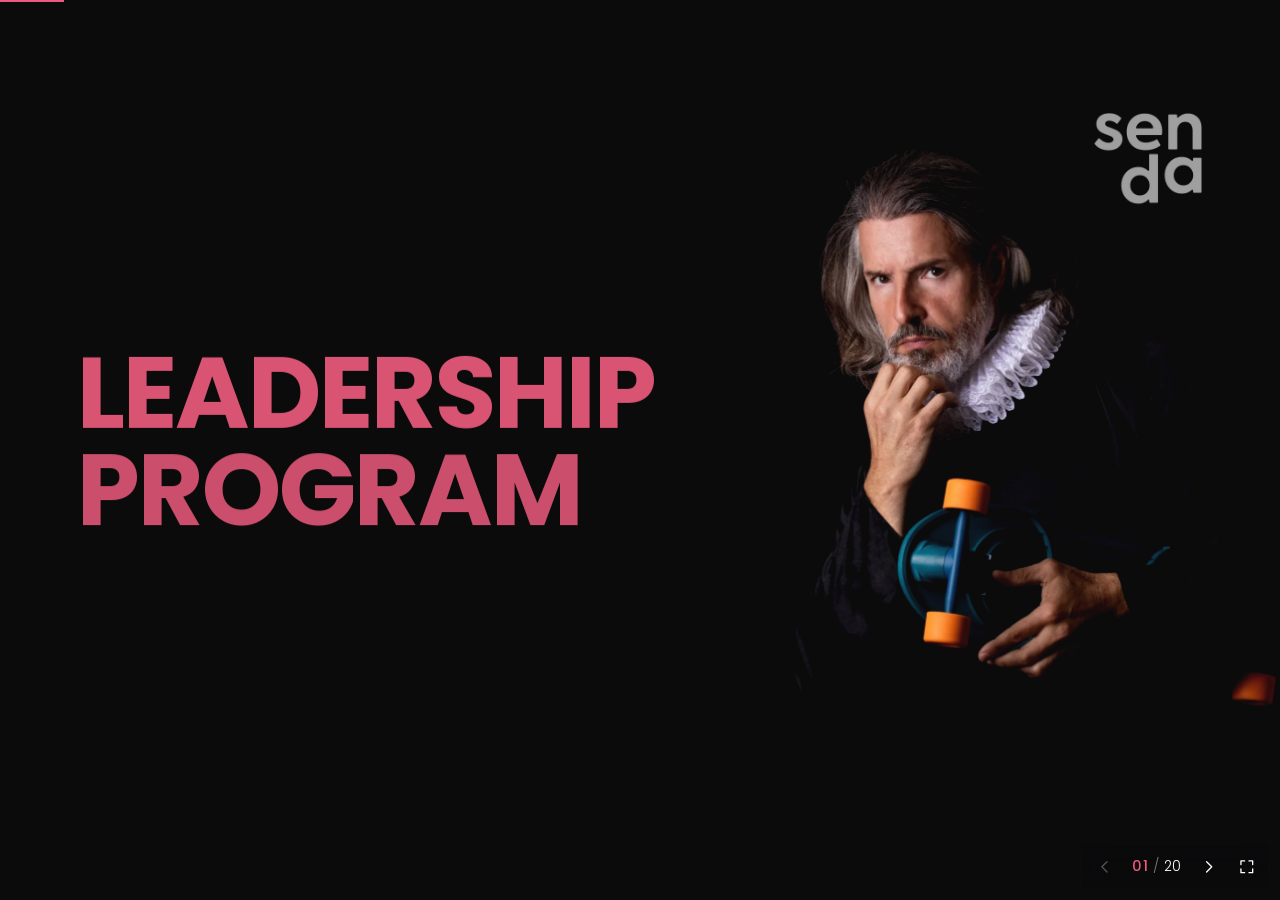
==== index.html @ 27b1bece "Presentación web del Leadership Program de SENDA Presentación estática de 20 diapositivas con dos mo" ====
<!doctype html>
<html lang="es" class="no-js">
<head>
<meta charset="utf-8">
<meta name="viewport" content="width=device-width, initial-scale=1, viewport-fit=cover">
<title>Leadership Program · SENDA</title>
<meta name="description" content="Leadership Program de SENDA: programa de desarrollo directivo experiencial y a medida en cinco fases.">
<meta name="theme-color" content="#0B0B0C">
<meta property="og:title" content="Leadership Program · SENDA">
<meta property="og:description" content="Programa de desarrollo directivo experiencial y a medida en cinco fases.">
<meta property="og:image" content="img/portada.webp">
<link rel="icon" href="img/logo-senda-corto.webp" type="image/webp">
<link rel="preload" href="fonts/poppins-700-latin.woff2" as="font" type="font/woff2" crossorigin>
<link rel="preload" href="fonts/poppins-400-latin.woff2" as="font" type="font/woff2" crossorigin>
<link rel="stylesheet" href="css/fonts.css">
<link rel="stylesheet" href="css/deck.css">
<script>document.documentElement.className = document.documentElement.className.replace('no-js', 'js');</script>
</head>
<body>

<main class="deck" id="deck" aria-roledescription="presentación" aria-label="Leadership Program de SENDA">
<div class="frame" id="frame">

  <!-- ═══ 01 · PORTADA ═══════════════════════════════════════════════ -->
  <section class="slide slide--dark" id="s1" data-slide aria-label="Portada">
    <div class="media media--cover" aria-hidden="false">
      <img class="figure figure--cover abs" style="--r:-2;--y:-3.5;--h:66" src="img/portada.webp" width="1200" height="1800"
           alt="Hombre con gorguera de época y un monopatín en las manos, pensativo, sobre fondo negro"
           data-anim="img" data-depth="0.6" fetchpriority="high">
    </div>
    <img class="logo logo--short abs" style="--r:5;--y:4.2;--w:8.6" src="img/logo-senda-corto.webp" width="240" height="204" alt="SENDA" data-anim="fade" data-at="0.9">
    <h1 class="title title--cover abs" style="--x:6;--y:19.5" data-anim="title">
      <span class="neg">Leadership<br>Program</span>
    </h1>
  </section>

  <!-- ═══ 02 · QUÉ ES SENDA ══════════════════════════════════════════ -->
  <section class="slide slide--light" id="s2" data-slide aria-label="Qué es Senda">
    <div class="media media--left media--framed">
      <div class="block abs" style="--x:0;--y:6.5;--w:33;--b:0" data-anim="block"></div>
      <img class="figure abs" style="--x:2;--b:0;--h:57" src="img/busto.webp" width="1000" height="1500" loading="lazy"
           alt="Mano con las uñas pintadas de granate sosteniendo un busto clásico de color azul turquesa"
           data-anim="img" data-depth="0.5">
    </div>
    <div class="text abs" style="--x:40;--r:7;--y:6.5;--b:5">
      <h2 class="title" data-anim="title"><span class="neg">Qué es Senda</span></h2>
      <div class="rule" data-anim="rule" aria-hidden="true"><span class="rule__tip"></span></div>
      <div class="prose" data-anim="stagger">
        <p>Imagina que las soluciones a tus <b>desafíos organizacionales</b> estuviesen diseñadas específicamente para ti.</p>
        <p>Que combinasen <b>disciplinas y metodologías transformadoras</b> para impulsar <b>aspectos estratégicos, creativos y relacionales</b> de tu organización.</p>
        <p>Soluciones capaces de generar un <b>impacto</b> tangible en tus <b>resultados</b>.</p>
        <p>Esto es lo que hacemos en <b>Senda</b>.</p>
        <p class="prose__kicker">Somos una consultoría especializada en el <b>desarrollo de organizaciones y de sus equipos</b>.</p>
      </div>
    </div>
  </section>

  <!-- ═══ 03 · QUÉ NOS DEFINE ════════════════════════════════════════ -->
  <section class="slide slide--dark" id="s3" data-slide aria-label="Qué nos define">
    <h2 class="title abs" style="--x:6;--y:4.8" data-anim="title"><span class="neg">Qué nos define</span></h2>
    <div class="media media--corner">
      <img class="figure abs" style="--x:0;--b:0;--w:27" src="img/ia-portatil.webp" width="717" height="717" loading="lazy" data-img="ia"
           alt="Joven con vestido rojo de época escribiendo en un ordenador portátil"
           data-anim="img" data-depth="0.4">
    </div>
    <div class="pillars abs" style="--x:36;--r:6;--y:11.5" data-anim="stagger">
      <div class="pillar is-open">
        <h3 class="pillar__head">
          <button class="pillar__btn" type="button" aria-expanded="true" aria-controls="pillar-1" id="pillar-1-btn">
            <span class="pillar__num">01</span>
            <svg class="ico ico--eye" viewBox="0 0 48 48" aria-hidden="true">
              <circle cx="20" cy="20" r="13" pathLength="1"/>
              <path d="M29.5 29.5 42 42" pathLength="1" class="thick"/>
              <path d="M11 20c5.5-7 12.5-7 18 0-5.5 7-12.5 7-18 0Z" pathLength="1" class="eye-lid"/>
              <circle class="eye-pupil fill" cx="20" cy="20" r="2.6"/>
            </svg>
            <span class="pillar__name">Diagnóstico empático</span>
            <span class="pillar__plus" aria-hidden="true"></span>
          </button>
        </h3>
        <div class="pillar__panel" id="pillar-1" role="region" aria-labelledby="pillar-1-btn">
          <p>No nos quedamos en la superficie. Escuchamos y, como <b>expertos en leer entre líneas</b>, conseguimos ofrecer al cliente un <b>diagnóstico con el que se identifica</b>, viendo sus necesidades estructuradas y comunicadas de manera óptima.</p>
        </div>
      </div>

      <div class="pillar">
        <h3 class="pillar__head">
          <button class="pillar__btn" type="button" aria-expanded="false" aria-controls="pillar-2" id="pillar-2-btn">
            <span class="pillar__num">02</span>
            <svg class="ico ico--bulb" viewBox="0 0 48 48" aria-hidden="true">
              <path d="M24 9a11 11 0 0 1 6.8 19.6c-1.5 1.2-2.3 2.9-2.3 4.8V35h-9v-1.6c0-1.9-.8-3.6-2.3-4.8A11 11 0 0 1 24 9Z" pathLength="1"/>
              <path d="M19.5 39h9M21 42.5h6" pathLength="1"/>
              <g class="rays"><path d="M24 2.5v3M9.5 8.5l2.2 2.2M38.5 8.5l-2.2 2.2M4 20h3M44 20h-3" pathLength="1"/></g>
            </svg>
            <span class="pillar__name">Creatividad coherente</span>
            <span class="pillar__plus" aria-hidden="true"></span>
          </button>
        </h3>
        <div class="pillar__panel" id="pillar-2" role="region" aria-labelledby="pillar-2-btn" hidden>
          <p>En Senda usamos la <b>creatividad para diseñar y desarrollar soluciones adaptadas</b> a los retos concretos de cada cliente. Disfrutamos utilizando <b>técnicas transformadoras, con sentido común,</b> para abrir puertas, explorar alternativas y crear posibilidades.</p>
        </div>
      </div>

      <div class="pillar">
        <h3 class="pillar__head">
          <button class="pillar__btn" type="button" aria-expanded="false" aria-controls="pillar-3" id="pillar-3-btn">
            <span class="pillar__num">03</span>
            <svg class="ico ico--gears" viewBox="0 0 48 48" aria-hidden="true">
              <g class="gear gear--a"><circle cx="18" cy="19" r="8" pathLength="1"/><circle cx="18" cy="19" r="2.8" pathLength="1"/><path d="M18 7v3.5M18 27.5V31M6 19h3.5M26.5 19H30M9.5 10.5l2.5 2.5M24 25l2.5 2.5M9.5 27.5 12 25M24 13l2.5-2.5" pathLength="1"/></g>
              <g class="gear gear--b"><circle cx="33" cy="33" r="6" pathLength="1"/><circle cx="33" cy="33" r="2" pathLength="1"/><path d="M33 24v3M33 39v3M24 33h3M39 33h3M26.6 26.6l2.1 2.1M37.3 37.3l2.1 2.1M26.6 39.4l2.1-2.1M37.3 28.7l2.1-2.1" pathLength="1"/></g>
            </svg>
            <span class="pillar__name">Enfoque multidisciplinar</span>
            <span class="pillar__plus" aria-hidden="true"></span>
          </button>
        </h3>
        <div class="pillar__panel" id="pillar-3" role="region" aria-labelledby="pillar-3-btn" hidden>
          <div class="lists">
            <div>
              <h4 class="label">Metodologías</h4>
              <ul class="plain plain--2col">
                <li>LEGO® Serious Play®</li>
                <li>Design Thinking</li>
                <li>ORSC™ (Coaching Sistémico)</li>
                <li>Will·BE Method®</li>
                <li>Coaching x Valores</li>
                <li>Coaching de Equipos</li>
                <li>Bridge®</li>
                <li>Sikkhona®</li>
                <li>Lean Startup</li>
                <li>Agile Coaching</li>
                <li>Liberating Structures</li>
              </ul>
            </div>
            <div>
              <h4 class="label">Disciplinas</h4>
              <ul class="plain">
                <li>Consultoría de Management</li>
                <li>Coaching Organizacional</li>
                <li>Coaching Directivo</li>
                <li>Facilitación</li>
                <li>Capacitación</li>
                <li>Mentoría</li>
              </ul>
            </div>
          </div>
        </div>
      </div>

      <div class="pillar">
        <h3 class="pillar__head">
          <button class="pillar__btn" type="button" aria-expanded="false" aria-controls="pillar-4" id="pillar-4-btn">
            <span class="pillar__num">04</span>
            <svg class="ico ico--ring" viewBox="0 0 48 48" aria-hidden="true">
              <g class="ring">
                <circle cx="24" cy="24" r="15" pathLength="1" class="dash"/>
                <circle class="fill" cx="24" cy="9" r="3.2"/><circle class="fill" cx="37" cy="16.5" r="3.2"/><circle class="fill" cx="37" cy="31.5" r="3.2"/>
                <circle class="fill" cx="24" cy="39" r="3.2"/><circle class="fill" cx="11" cy="31.5" r="3.2"/><circle class="fill" cx="11" cy="16.5" r="3.2"/>
              </g>
              <path class="heart" d="M24 29.5s-6-3.6-6-7.6a3.3 3.3 0 0 1 6-1.9 3.3 3.3 0 0 1 6 1.9c0 4-6 7.6-6 7.6Z" pathLength="1"/>
            </svg>
            <span class="pillar__name">Relación comprometida</span>
            <span class="pillar__plus" aria-hidden="true"></span>
          </button>
        </h3>
        <div class="pillar__panel" id="pillar-4" role="region" aria-labelledby="pillar-4-btn" hidden>
          <p>La nuestra es la <b>ética del cuidado</b>: contribuir al bien del cliente. Por eso construimos <b>relaciones estrechas, honestas y generosas</b>.</p>
        </div>
      </div>
    </div>
  </section>

  <!-- ═══ 04 · CAPÍTULO · LEADERSHIP PROGRAM ═════════════════════════ -->
  <section class="slide slide--pink slide--chapter" id="s4" data-slide data-scene="chapter" aria-label="Capítulo: Leadership Program">
    <h2 class="giant" aria-label="Leadership Program">
      <span class="giant__line" data-dir="-1" aria-hidden="true">Leadership</span>
      <span class="giant__line" data-dir="1" aria-hidden="true">Program</span>
    </h2>
  </section>

  <!-- ═══ 05 · DEFINICIÓN ═════════════════════════════════════════════ -->
  <section class="slide slide--dark" id="s5" data-slide aria-label="Qué es el Leadership Program">
    <svg class="frame-line abs" style="--x:7.5;--y:12.5;--w:85;--h:31" viewBox="0 0 850 310" preserveAspectRatio="none" aria-hidden="true" data-anim="draw">
      <rect x="2.5" y="2.5" width="845" height="305" pathLength="1"/>
    </svg>
    <p class="statement abs" style="--x:13.5;--r:13.5;--y:19" data-anim="lines">Programa que, desde una <b>perspectiva integral</b>, tiene como objetivo <b>capacitar a los directivos</b> en las habilidades necesarias para optimizar su desempeño como mánagers. Es decir, en la gestión de personas y procesos.</p>
  </section>

  <!-- ═══ 06 · NECESIDAD Y SENTIDO ═══════════════════════════════════ -->
  <section class="slide slide--light" id="s6" data-slide aria-label="Necesidad y sentido">
    <div class="media media--left media--framed">
      <div class="block abs" style="--x:0;--y:9.5;--w:32;--b:0" data-anim="block"></div>
      <img class="figure abs" style="--x:-4;--b:0;--h:52" src="img/ia-moto.webp" width="896" height="1200" loading="lazy"
           alt="Caballero con peluca, casaca de brocado y chorreras sentado en una moto de época decorada"
           data-anim="img" data-depth="0.5" data-img="ia">
    </div>
    <div class="text abs" style="--x:38.5;--r:6.5;--y:8;--b:5">
      <h2 class="title" data-anim="title"><span class="neg">Necesidad y sentido</span></h2>
      <div class="rule" data-anim="rule" aria-hidden="true"><span class="rule__tip"></span></div>
      <div class="prose prose--drop" data-anim="stagger">
        <p>Las empresas, a menudo, comparten la necesidad de <b>capacitar a sus directivos</b> para que dispongan de los conocimientos y competencias necesarios para afrontar sus <b>retos</b> en materia de <b><i>management</i></b>.</p>
        <p>El <b>perfil</b> de estos profesionales suele ser el de personas muy comprometidas con la empresa, con una pericia demostrada a nivel técnico y una carrera ascendente dentro de la compañía, pero, a menudo, con poca formación en cuestiones relacionadas con la <b>gestión</b>, ya sea de <b>personas</b> y/o de <b>procesos</b>.</p>
        <p>El sentido de nuestro <b>Leadership Program</b> es dotar de recursos y herramientas a estos profesionales, a la vez que ganan en seguridad y confianza, para así generar un <b>mayor impacto</b> en el negocio desde su área de responsabilidad.</p>
      </div>
    </div>
  </section>

  <!-- ═══ 07 · A QUIÉN VA DIRIGIDO ═══════════════════════════════════ -->
  <section class="slide slide--light" id="s7" data-slide aria-label="A quién va dirigido">
    <div class="text abs" style="--x:11.5;--w:47;--y:9;--b:5">
      <h2 class="title" data-anim="title"><span class="neg">A quién va dirigido</span></h2>
      <div class="rule" data-anim="rule" aria-hidden="true"><span class="rule__tip"></span></div>
      <div class="prose" data-anim="stagger">
        <p class="lead"><b>Directivos y mánagers…</b></p>
        <p>Con un fuerte componente técnico para quienes el desempeño de sus funciones implique:</p>
        <ul class="bullets">
          <li>La interacción con colaboradores, clientes y proveedores.</li>
          <li>La gestión y coordinación de equipos de trabajo.</li>
          <li>Que, por su posición en la empresa, tengan responsabilidades de gestión (sobre personas, recursos y procesos).</li>
          <li>Que formen parte de algún comité o grupo de trabajo.</li>
        </ul>
      </div>
    </div>
    <div class="media media--right media--framed">
      <div class="block abs" style="--r:0;--y:10.5;--w:31;--b:0" data-anim="block" data-from="right"></div>
      <img class="figure abs" style="--r:0;--b:0;--w:37" src="img/ia-pareja.webp" width="820" height="820" loading="lazy"
           alt="Pareja con ropa de época mirando sus teléfonos móviles"
           data-anim="img" data-depth="0.5" data-img="ia">
    </div>
  </section>

  <!-- ═══ 08 · OBJETIVOS Y BENEFICIOS ════════════════════════════════ -->
  <section class="slide slide--dark" id="s8" data-slide aria-label="Objetivos y beneficios">
    <h2 class="title abs" style="--x:6;--y:4.8" data-anim="title"><span class="neg">Objetivos y beneficios</span></h2>
    <ol class="goals abs" style="--x:6;--r:6;--y:13.5;--b:5" data-anim="stagger">
      <li class="goal">
        <div class="goal__top"><span class="goal__num" data-count="1">1</span>
          <svg class="ico" viewBox="0 0 48 48" aria-hidden="true"><path d="M5 43h10v-9h10v-9h10v-9h8" pathLength="1"/><path d="M36 16V4.5" pathLength="1"/><path d="M36 4.5h8.5l-2.6 3.6 2.6 3.6H36" pathLength="1"/></svg></div>
        <p>Incorporar una <b>cultura del liderazgo</b> en todos los niveles de la empresa.</p>
      </li>
      <li class="goal">
        <div class="goal__top"><span class="goal__num" data-count="2">2</span>
          <svg class="ico" viewBox="0 0 48 48" aria-hidden="true"><path d="m27 4.5 5.1 10.4 11.4 1.6-8.3 8.1 2 11.4L27 30.6l-10.2 5.4 2-11.4-8.3-8.1 11.4-1.6Z" pathLength="1"/><path d="M4 44l9-9M10 46.5l6-6M3.5 37.5l5-5" pathLength="1"/></svg></div>
        <p><b>Talento:</b> desarrollar talento interno, afianzar y captar externo.</p>
      </li>
      <li class="goal">
        <div class="goal__top"><span class="goal__num" data-count="3">3</span>
          <svg class="ico" viewBox="0 0 48 48" aria-hidden="true"><path d="M15 7h18v9a9 9 0 0 1-18 0Z" pathLength="1"/><path d="M15 10.5H9.5a5.5 5.5 0 0 0 6 7.2M33 10.5h5.5a5.5 5.5 0 0 1-6 7.2" pathLength="1"/><path d="M24 25v8M18 33h12v5H18ZM14.5 42h19" pathLength="1"/></svg></div>
        <p>Promover la <b>excelencia</b> y <b><i>accountability</i></b> de los profesionales.</p>
      </li>
      <li class="goal">
        <div class="goal__top"><span class="goal__num" data-count="4">4</span>
          <svg class="ico" viewBox="0 0 48 48" aria-hidden="true"><ellipse cx="24" cy="26" rx="17" ry="7.5" pathLength="1"/><circle cx="24" cy="17" r="4" pathLength="1"/><path d="M17 31c1-5 3.5-7.5 7-7.5s6 2.5 7 7.5" pathLength="1"/><circle class="fill" cx="5" cy="17" r="2"/><circle class="fill" cx="43" cy="17" r="2"/><circle class="fill" cx="9" cy="40" r="2"/><circle class="fill" cx="39" cy="40" r="2"/><circle class="fill" cx="24" cy="44" r="2"/></svg></div>
        <p>Desarrollar la capacidad de <b>liderazgo y autogestión</b>.</p>
      </li>
      <li class="goal">
        <div class="goal__top"><span class="goal__num" data-count="5">5</span>
          <svg class="ico" viewBox="0 0 48 48" aria-hidden="true"><circle cx="24" cy="20" r="4" pathLength="1"/><path d="M16 44V33c0-5 3.5-8 8-8s8 3 8 8v11" pathLength="1"/><circle cx="8" cy="8" r="5" pathLength="1"/><path d="M8 5v3l2 1.5" pathLength="1"/><path d="M34 3h11v8H34Z" pathLength="1"/><path d="M4 34h8v10H4Z" pathLength="1"/><path d="M37 38a6 6 0 1 0 6-6" pathLength="1"/><path d="M13 11l6 5M35 11l-5 5" pathLength="1" class="dash"/></svg></div>
        <p>Incorporar <b>recursos</b> y <b>competencias fundamentales</b> para el día a día.</p>
      </li>
      <li class="goal">
        <div class="goal__top"><span class="goal__num" data-count="6">6</span>
          <svg class="ico ico--target" viewBox="0 0 48 48" aria-hidden="true"><circle cx="22" cy="26" r="17" pathLength="1"/><circle cx="22" cy="26" r="10.5" pathLength="1"/><circle class="fill" cx="22" cy="26" r="4"/><g class="arrow"><path d="M22 26 41 7" pathLength="1"/><path d="M41 7h-6.5M41 7v6.5" pathLength="1"/></g></svg></div>
        <p><b>Impactar</b> positivamente en la organización.</p>
      </li>
    </ol>
  </section>

  <!-- ═══ 09 · 100 % EXPERIENCIAL · TAILOR-MADE ══════════════════════ -->
  <section class="slide slide--light" id="s9" data-slide data-scene="kinetic" aria-label="Learning by doing: 100 % experiencial. Tailor-made: diseño personalizado">
    <div class="kinetic" aria-hidden="true">
      <p class="k k-learning abs" style="--x:6;--y:8.8"><span class="k-letters">Learning by doing</span></p>
      <p class="k k-100 abs" style="--x:5.2;--y:11.2"><span class="k-count" data-to="100">100</span>%</p>
      <p class="k k-experiencial abs" style="--x:50;--y:22.7"><span class="k-letters">Experiencial</span></p>
      <svg class="k-stitch abs" style="--x:6;--y:30.8;--w:88;--h:1.4" viewBox="0 0 880 14" preserveAspectRatio="none">
        <path d="M0 7H880" pathLength="1"/>
      </svg>
      <p class="k k-tailor abs" style="--r:5.6;--y:33.2"><span class="k-drop">Tailor-</span><br class="k-br"><span class="k-drop">made</span></p>
      <p class="k k-diseno abs" style="--r:6;--y:47.6"><span class="k-letters">Diseño personalizado</span></p>
    </div>
  </section>

  <!-- ═══ 10 · FASES ══════════════════════════════════════════════════ -->
  <section class="slide slide--dark" id="s10" data-slide data-scene="phases" aria-label="Leadership Program: fases">
    <h2 class="title abs" style="--x:6;--y:6.5" data-anim="title"><span class="neg">Leadership Program: fases</span></h2>
    <div class="timeline abs" style="--x:4;--r:4;--y:17;--h:22">
      <svg class="timeline__line" viewBox="0 0 1000 20" preserveAspectRatio="none" aria-hidden="true">
        <path d="M136.5 10H863.5" pathLength="1"/>
      </svg>
      <ol class="phases">
        <li><button class="phase" type="button" data-goto="11"><span class="phase__name">Autoconocimiento y autoliderazgo</span><span class="phase__num">1.</span><span class="phase__node" aria-hidden="true"></span></button></li>
        <li><button class="phase" type="button" data-goto="12"><span class="phase__name">Habilidades relacionales</span><span class="phase__num">2.</span><span class="phase__node" aria-hidden="true"></span></button></li>
        <li><button class="phase" type="button" data-goto="13"><span class="phase__name">Gestión de equipos</span><span class="phase__num">3.</span><span class="phase__node" aria-hidden="true"></span></button></li>
        <li><button class="phase" type="button" data-goto="14"><span class="phase__name">Toma de decisiones y gestión del cambio</span><span class="phase__num">4.</span><span class="phase__node" aria-hidden="true"></span></button></li>
        <li><button class="phase" type="button" data-goto="15"><span class="phase__name">Organización y efectividad</span><span class="phase__num">5.</span><span class="phase__node" aria-hidden="true"></span></button></li>
      </ol>
    </div>
    <p class="hint abs" style="--x:6;--r:6;--y:43" data-anim="fade" data-at="2.1">Pulsa una fase para ver su contenido</p>
  </section>

  <!-- ═══ 11–15 · FASES EN DETALLE ═══════════════════════════════════ -->
  <section class="slide slide--light slide--phase" id="s11" data-slide data-scene="numeral" aria-label="Fase 1: Autoconocimiento y autoliderazgo">
    <div class="block abs" style="--x:0;--y:17.5;--w:30.5;--b:0" data-anim="block"></div>
    <svg class="numeral abs" style="--x:1;--y:9;--w:34;--h:40" viewBox="0 0 340 400" aria-hidden="true"><text x="0" y="345">1.</text></svg>
    <div class="text abs" style="--x:37.5;--r:6;--y:6;--b:4.5">
      <h2 class="title title--phase" data-anim="title"><span class="neg">Autoconocimiento y autoliderazgo</span></h2>
      <blockquote class="quote" data-anim="up"><p>No hay liderazgo sin autoliderazgo.</p></blockquote>
      <ul class="bullets" data-anim="stagger">
        <li><b>Autoconciencia</b>: herramientas de reflexión y toma de perspectiva de uno mismo y su entorno.</li>
        <li><b>Autoconocimiento</b>: qué me funciona y qué hago bien, qué me bloquea, qué me cuesta, qué me detona.</li>
        <li><b>Autogestión</b>: gestión emocional en el entorno laboral.</li>
        <li>Reestructuración cognitiva: <b>diálogo interno</b>.</li>
        <li>Cuál es mi <b>estilo relacional</b> y saber detectar y gestionar los estilos relacionales de los otros.</li>
        <li>Identificar mis <b>valores</b>, lo que me mueve.</li>
        <li><b><i>Assessments</i></b> Bridge® y Coaching x Valores.</li>
      </ul>
    </div>
    <nav class="phase-nav abs" style="--x:3;--b:3" aria-label="Fases" data-anim="fade" data-at="1.2"></nav>
  </section>

  <section class="slide slide--light slide--phase" id="s12" data-slide data-scene="numeral" aria-label="Fase 2: Habilidades relacionales">
    <div class="block abs" style="--x:0;--y:17.5;--w:30.5;--b:0" data-anim="block"></div>
    <svg class="numeral abs" style="--x:1;--y:9;--w:34;--h:40" viewBox="0 0 340 400" aria-hidden="true"><text x="0" y="345">2.</text></svg>
    <div class="text abs" style="--x:37.5;--r:6;--y:6;--b:4.5">
      <h2 class="title title--phase" data-anim="title"><span class="neg">Habilidades relacionales</span></h2>
      <blockquote class="quote" data-anim="up"><p>Comunicar para conectar.</p></blockquote>
      <ul class="bullets bullets--dense" data-anim="stagger">
        <li>Desarrollar <b>habilidades comunicativas</b> para la gestión de equipos.</li>
        <li>Potenciar la capacidad de <b>coordinación</b> con otros profesionales.</li>
        <li>Mejorar la capacidad de <b>interacción</b> con clientes y proveedores.</li>
        <li>Dominar las <b>habilidades conversacionales</b> esenciales.</li>
        <li>Generar relaciones de <b>cooperación y confianza</b>: mejorar la conexión con los colaboradores en los proyectos en los que participen.</li>
        <li><b>Escucha empática.</b></li>
        <li><b>Asertividad</b>: hacer peticiones y poner límites desde el respeto hacia uno mismo y con respeto hacia los otros.</li>
        <li>Dar y recibir <b><i>feedback</i></b>.</li>
        <li><b>Negociación</b>, persuasión e influencia.</li>
      </ul>
    </div>
    <nav class="phase-nav abs" style="--x:3;--b:3" aria-label="Fases" data-anim="fade" data-at="1.2"></nav>
  </section>

  <section class="slide slide--light slide--phase" id="s13" data-slide data-scene="numeral" aria-label="Fase 3: Gestión de equipos">
    <div class="block abs" style="--x:0;--y:17.5;--w:30.5;--b:0" data-anim="block"></div>
    <svg class="numeral abs" style="--x:1;--y:9;--w:34;--h:40" viewBox="0 0 340 400" aria-hidden="true"><text x="0" y="345">3.</text></svg>
    <div class="text abs" style="--x:37.5;--r:6;--y:6;--b:4.5">
      <h2 class="title title--phase" data-anim="title"><span class="neg">Gestión de equipos</span></h2>
      <blockquote class="quote" data-anim="up"><p>Equipos alineados, empoderados, proactivos y comprometidos.</p></blockquote>
      <ul class="bullets" data-anim="stagger">
        <li>Entender el <b>equipo como sistema</b>.</li>
        <li><b>Cohesión</b> y comunicación dentro del equipo.</li>
        <li><b>Alineamiento</b> y compromiso con los objetivos comunes.</li>
        <li><b>Gestión del conflicto</b>.</li>
        <li>Habilidades para el <b>liderazgo transversal</b> y la gestión de equipos de proyectos.</li>
        <li><b>Empoderamiento</b> del equipo: gestionar, motivar y coordinar equipos de trabajo.</li>
        <li><b>Equipos de Alto Rendimiento</b>: qué son y cómo acompañar a mi equipo en el camino hacia la excelencia.</li>
      </ul>
    </div>
    <nav class="phase-nav abs" style="--x:3;--b:3" aria-label="Fases" data-anim="fade" data-at="1.2"></nav>
  </section>

  <section class="slide slide--light slide--phase" id="s14" data-slide data-scene="numeral" aria-label="Fase 4: Toma de decisiones y gestión del cambio">
    <div class="block abs" style="--x:0;--y:17.5;--w:30.5;--b:0" data-anim="block"></div>
    <svg class="numeral abs" style="--x:1;--y:9;--w:34;--h:40" viewBox="0 0 340 400" aria-hidden="true"><text x="0" y="345">4.</text></svg>
    <div class="text abs" style="--x:37.5;--r:6;--y:6;--b:4.5">
      <h2 class="title title--phase" data-anim="title"><span class="neg">Toma de decisiones y gestión del cambio</span></h2>
      <blockquote class="quote" data-anim="up"><p>Parar, pensar y tomar altura para decidir.</p></blockquote>
      <ul class="bullets" data-anim="stagger">
        <li>Desarrollo del <b>pensamiento crítico</b> para la toma de decisiones.</li>
        <li><b>Estructura y método</b>: toma de decisiones en entornos BANI.</li>
        <li>Evaluación del <b>impacto</b> de las decisiones.</li>
        <li>El rol del equipo en la <b>implementación</b>.</li>
        <li>Cómo promover un cambio de <b><i>mindset</i></b> en el equipo.</li>
        <li>Pasar del <b>problema al reto</b>.</li>
        <li>Liderazgo en procesos de <b>cambio y transformación</b>.</li>
        <li>Gestión de la <b>resistencia al cambio</b>.</li>
      </ul>
    </div>
    <nav class="phase-nav abs" style="--x:3;--b:3" aria-label="Fases" data-anim="fade" data-at="1.2"></nav>
  </section>

  <section class="slide slide--light slide--phase" id="s15" data-slide data-scene="numeral" aria-label="Fase 5: Organización y efectividad">
    <div class="block abs" style="--x:0;--y:17.5;--w:30.5;--b:0" data-anim="block"></div>
    <svg class="numeral abs" style="--x:1;--y:9;--w:34;--h:40" viewBox="0 0 340 400" aria-hidden="true"><text x="0" y="345">5.</text></svg>
    <div class="text abs" style="--x:37.5;--r:6;--y:6;--b:4.5">
      <h2 class="title title--phase" data-anim="title"><span class="neg">Organización y efectividad</span></h2>
      <blockquote class="quote" data-anim="up"><p>Estructura y método para ser eficiente y mejorar resultados.</p></blockquote>
      <ul class="bullets bullets--dense" data-anim="stagger">
        <li><b>Tipo de reunión</b> en función del objetivo.</li>
        <li><b>Los básicos</b>: convocatoria, orden del día y asistentes.</li>
        <li><b>Reuniones efectivas</b>: diseño, planificación y desarrollo.</li>
        <li><b>Reuniones <i>online</i></b> eficientes.</li>
        <li>Elaboración de un <b>acta útil</b>.</li>
        <li>Cómo llegar a <b>objetivos SMART</b>.</li>
        <li>Planes de acción: <b>concreción y <i>accountability</i></b>.</li>
        <li><b>Gestión del tiempo</b>: calendarización, priorización y detección de los <i>ladrones del tiempo</i>.</li>
        <li>Eliminar la <b>procrastinación</b>.</li>
      </ul>
    </div>
    <nav class="phase-nav abs" style="--x:3;--b:3" aria-label="Fases" data-anim="fade" data-at="1.2"></nav>
  </section>

  <!-- ═══ 16 · CAPÍTULO · METODOLOGÍA ════════════════════════════════ -->
  <section class="slide slide--pink slide--chapter" id="s16" data-slide data-scene="chapter" aria-label="Capítulo: Metodología">
    <h2 class="giant giant--one" aria-label="Metodología">
      <span class="giant__line" data-dir="-1" aria-hidden="true">Metodología</span>
    </h2>
  </section>

  <!-- ═══ 17 · METODOLOGÍA ═══════════════════════════════════════════ -->
  <section class="slide slide--light" id="s17" data-slide aria-label="Metodología">
    <div class="media media--left media--framed">
      <div class="block abs" style="--x:0;--y:6.5;--w:39;--b:0" data-anim="block"></div>
      <img class="figure abs" style="--x:-3.5;--b:0;--h:52" src="img/ia-grupo.webp" width="1292" height="1500" loading="lazy"
           alt="Cinco personas con ropa renacentista construyendo con piezas de colores alrededor de una mesa"
           data-anim="img" data-depth="0.5" data-img="ia">
    </div>
    <div class="text abs" style="--x:45.5;--r:6;--y:6.5;--b:5">
      <h2 class="title" data-anim="title"><span class="neg">Metodología</span></h2>
      <div class="rule" data-anim="rule" aria-hidden="true"><span class="rule__tip"></span></div>
      <div class="prose prose--compact prose--cols prose--drop" data-anim="stagger">
        <p>Entendemos que el verdadero <b>impacto transformador</b> de una formación solo se produce por la <b>experiencia</b>. Por eso, el programa está diseñado para que los participantes experimenten e integren <b>herramientas</b> y recursos a través de la práctica, la interacción y el intercambio.</p>
        <p>Utilizamos <b>metodologías innovadoras</b> y combinamos <b>diferentes disciplinas</b> (técnicas de aprendizaje, <i>mentoring</i>, consultoría y <i>coaching</i>).</p>
        <p><b>Método del caso</b>: tomamos como referencia la realidad cotidiana de los participantes. Los asistentes trabajan en <b>supuestos reales</b> conectados con su día a día.</p>
        <p>Utilizamos LEGO® Serious Play®, <i>assessments</i> de Bridge®, Design Thinking, Agile, Coaching x Valores y Coaching Sistémico para dinamizar y aportar valor.</p>
      </div>
    </div>
  </section>

  <!-- ═══ 18 · 100 % INNOVADOR ═══════════════════════════════════════ -->
  <section class="slide slide--light" id="s18" data-slide data-scene="manifest" aria-label="100 % innovador, experiencial, transformador y participativo">
    <div class="media media--left">
      <div class="block abs" style="--x:0;--y:6.5;--w:32;--b:0" data-anim="block"></div>
      <div class="crop abs" style="--x:0;--y:5;--w:32;--b:0" data-anim="img" data-depth="0.45">
        <img class="figure figure--dj" src="img/ia-dj.webp" width="1120" height="1500" loading="lazy"
             alt="Señora mayor con traje de brocado y auriculares mezclando música con dos platos de vinilo" data-img="ia">
      </div>
    </div>
    <div class="manifest abs" style="--x:38.5;--r:6;--y:5;--b:5" aria-hidden="true">
      <p class="manifest__num"><span class="k-count" data-to="100">100</span>%</p>
      <ul class="manifest__words">
        <li>Innovador</li>
        <li>Experiencial</li>
        <li>Transformador</li>
        <li>Participativo</li>
      </ul>
    </div>
  </section>

  <!-- ═══ 19 · EQUIPO ════════════════════════════════════════════════ -->
  <section class="slide slide--light" id="s19" data-slide aria-label="Equipo">
    <h2 class="title abs" style="--x:6;--y:4.8" data-anim="title"><span class="neg">Equipo</span></h2>
    <ul class="team abs" style="--x:6;--r:6;--y:13;--b:6" data-anim="stagger">
      <li class="member" style="--s:1.02;--dy:0">
        <div class="member__photo"><div class="member__block"></div><img src="img/equipo-cristina.webp" width="533" height="680" loading="lazy" alt="Retrato de Cristina Berenguer"></div>
        <h3 class="member__name">Cristina Berenguer</h3>
        <a class="member__link" href="https://www.linkedin.com/in/cristinaberenguer" target="_blank" rel="noopener">linkedin.com/in/<wbr>cristinaberenguer</a>
      </li>
      <li class="member" style="--s:1;--dy:0">
        <div class="member__photo"><div class="member__block"></div><img src="img/equipo-gerard.webp" width="800" height="800" loading="lazy" alt="Retrato de Gerard Gual"></div>
        <h3 class="member__name">Gerard Gual</h3>
        <a class="member__link" href="https://www.linkedin.com/in/gerardgual" target="_blank" rel="noopener">linkedin.com/in/<wbr>gerardgual</a>
      </li>
      <li class="member" style="--s:.98;--dy:0">
        <div class="member__photo"><div class="member__block"></div><img src="img/equipo-irene.webp" width="347" height="453" loading="lazy" alt="Retrato de Irene Lara"></div>
        <h3 class="member__name">Irene Lara</h3>
        <a class="member__link" href="https://www.linkedin.com/in/irenelaracasteras" target="_blank" rel="noopener">linkedin.com/in/<wbr>irenelaracasteras</a>
      </li>
      <li class="member" style="--s:1;--dy:0">
        <div class="member__photo"><div class="member__block"></div><img src="img/equipo-jordi.webp" width="656" height="658" loading="lazy" alt="Retrato de Jordi Escartin"></div>
        <h3 class="member__name">Jordi Escartin</h3>
        <a class="member__link" href="https://www.linkedin.com/in/jordiescartin" target="_blank" rel="noopener">linkedin.com/in/<wbr>jordiescartin</a>
      </li>
    </ul>
  </section>

  <!-- ═══ 20 · CONTACTO ══════════════════════════════════════════════ -->
  <section class="slide slide--dark" id="s20" data-slide aria-label="Contacto">
    <img class="logo logo--full abs" style="--r:6;--y:5.5;--w:26" src="img/logo-senda.webp" width="800" height="215" loading="lazy" alt="SENDA · Desarrollo organizacional y coaching" data-anim="fade">
    <p class="contact-claim abs" style="--x:6;--y:18" data-anim="title" aria-hidden="true"><span class="neg">¿Hablamos<span class="dot">?</span></span></p>
    <address class="contact abs" style="--x:6;--b:6" data-anim="stagger">
      <a class="contact__site" href="https://senda.site" target="_blank" rel="noopener">senda.site</a>
      <a href="mailto:info@senda.site">info@senda.site</a>
      <a href="mailto:cberenguer@senda.site">cberenguer@senda.site</a>
    </address>
  </section>

  <div class="curtain" aria-hidden="true"></div>
</div>
</main>

<!-- Interfaz de navegación -->
<div class="hud" id="hud">
  <div class="hud__progress" aria-hidden="true"><span id="progress"></span></div>
  <div class="hud__bar">
    <button class="hud__btn" type="button" id="prev" aria-label="Diapositiva anterior">
      <svg viewBox="0 0 24 24" aria-hidden="true"><path d="M15 5 8 12l7 7"/></svg>
    </button>
    <p class="hud__count" aria-hidden="true"><span id="count-now">01</span><span class="hud__sep">/</span><span id="count-total">20</span></p>
    <button class="hud__btn" type="button" id="next" aria-label="Diapositiva siguiente">
      <svg viewBox="0 0 24 24" aria-hidden="true"><path d="m9 5 7 7-7 7"/></svg>
    </button>
    <button class="hud__btn hud__btn--fs" type="button" id="fullscreen" aria-label="Pantalla completa" aria-pressed="false">
      <svg class="fs-on" viewBox="0 0 24 24" aria-hidden="true"><path d="M4 9V4h5M20 9V4h-5M4 15v5h5M20 15v5h-5"/></svg>
      <svg class="fs-off" viewBox="0 0 24 24" aria-hidden="true"><path d="M9 4v5H4M15 4v5h5M9 20v-5H4M15 20v-5h5"/></svg>
    </button>
  </div>
</div>
<p class="sr-only" id="live" aria-live="polite"></p>
<div class="grain" aria-hidden="true"></div>

<noscript><style>.hud{display:none}</style></noscript>
<script src="js/vendor/gsap.min.js" defer></script>
<script src="js/deck.js" defer></script>
</body>
</html>
---- css/fonts.css ----
@font-face{font-family:'Poppins';font-style:italic;font-weight:300;font-display:swap;src:url('../fonts/poppins-300i-latin-ext.woff2') format('woff2');unicode-range:U+0100-02BA, U+02BD-02C5, U+02C7-02CC, U+02CE-02D7, U+02DD-02FF, U+0304, U+0308, U+0329, U+1D00-1DBF, U+1E00-1E9F, U+1EF2-1EFF, U+2020, U+20A0-20AB, U+20AD-20C0, U+2113, U+2C60-2C7F, U+A720-A7FF;}
@font-face{font-family:'Poppins';font-style:italic;font-weight:300;font-display:swap;src:url('../fonts/poppins-300i-latin.woff2') format('woff2');unicode-range:U+0000-00FF, U+0131, U+0152-0153, U+02BB-02BC, U+02C6, U+02DA, U+02DC, U+0304, U+0308, U+0329, U+2000-206F, U+20AC, U+2122, U+2191, U+2193, U+2212, U+2215, U+FEFF, U+FFFD;}
@font-face{font-family:'Poppins';font-style:italic;font-weight:700;font-display:swap;src:url('../fonts/poppins-700i-latin-ext.woff2') format('woff2');unicode-range:U+0100-02BA, U+02BD-02C5, U+02C7-02CC, U+02CE-02D7, U+02DD-02FF, U+0304, U+0308, U+0329, U+1D00-1DBF, U+1E00-1E9F, U+1EF2-1EFF, U+2020, U+20A0-20AB, U+20AD-20C0, U+2113, U+2C60-2C7F, U+A720-A7FF;}
@font-face{font-family:'Poppins';font-style:italic;font-weight:700;font-display:swap;src:url('../fonts/poppins-700i-latin.woff2') format('woff2');unicode-range:U+0000-00FF, U+0131, U+0152-0153, U+02BB-02BC, U+02C6, U+02DA, U+02DC, U+0304, U+0308, U+0329, U+2000-206F, U+20AC, U+2122, U+2191, U+2193, U+2212, U+2215, U+FEFF, U+FFFD;}
@font-face{font-family:'Poppins';font-style:normal;font-weight:300;font-display:swap;src:url('../fonts/poppins-300-latin-ext.woff2') format('woff2');unicode-range:U+0100-02BA, U+02BD-02C5, U+02C7-02CC, U+02CE-02D7, U+02DD-02FF, U+0304, U+0308, U+0329, U+1D00-1DBF, U+1E00-1E9F, U+1EF2-1EFF, U+2020, U+20A0-20AB, U+20AD-20C0, U+2113, U+2C60-2C7F, U+A720-A7FF;}
@font-face{font-family:'Poppins';font-style:normal;font-weight:300;font-display:swap;src:url('../fonts/poppins-300-latin.woff2') format('woff2');unicode-range:U+0000-00FF, U+0131, U+0152-0153, U+02BB-02BC, U+02C6, U+02DA, U+02DC, U+0304, U+0308, U+0329, U+2000-206F, U+20AC, U+2122, U+2191, U+2193, U+2212, U+2215, U+FEFF, U+FFFD;}
@font-face{font-family:'Poppins';font-style:normal;font-weight:400;font-display:swap;src:url('../fonts/poppins-400-latin-ext.woff2') format('woff2');unicode-range:U+0100-02BA, U+02BD-02C5, U+02C7-02CC, U+02CE-02D7, U+02DD-02FF, U+0304, U+0308, U+0329, U+1D00-1DBF, U+1E00-1E9F, U+1EF2-1EFF, U+2020, U+20A0-20AB, U+20AD-20C0, U+2113, U+2C60-2C7F, U+A720-A7FF;}
@font-face{font-family:'Poppins';font-style:normal;font-weight:400;font-display:swap;src:url('../fonts/poppins-400-latin.woff2') format('woff2');unicode-range:U+0000-00FF, U+0131, U+0152-0153, U+02BB-02BC, U+02C6, U+02DA, U+02DC, U+0304, U+0308, U+0329, U+2000-206F, U+20AC, U+2122, U+2191, U+2193, U+2212, U+2215, U+FEFF, U+FFFD;}
@font-face{font-family:'Poppins';font-style:normal;font-weight:500;font-display:swap;src:url('../fonts/poppins-500-latin-ext.woff2') format('woff2');unicode-range:U+0100-02BA, U+02BD-02C5, U+02C7-02CC, U+02CE-02D7, U+02DD-02FF, U+0304, U+0308, U+0329, U+1D00-1DBF, U+1E00-1E9F, U+1EF2-1EFF, U+2020, U+20A0-20AB, U+20AD-20C0, U+2113, U+2C60-2C7F, U+A720-A7FF;}
@font-face{font-family:'Poppins';font-style:normal;font-weight:500;font-display:swap;src:url('../fonts/poppins-500-latin.woff2') format('woff2');unicode-range:U+0000-00FF, U+0131, U+0152-0153, U+02BB-02BC, U+02C6, U+02DA, U+02DC, U+0304, U+0308, U+0329, U+2000-206F, U+20AC, U+2122, U+2191, U+2193, U+2212, U+2215, U+FEFF, U+FFFD;}
@font-face{font-family:'Poppins';font-style:normal;font-weight:700;font-display:swap;src:url('../fonts/poppins-700-latin-ext.woff2') format('woff2');unicode-range:U+0100-02BA, U+02BD-02C5, U+02C7-02CC, U+02CE-02D7, U+02DD-02FF, U+0304, U+0308, U+0329, U+1D00-1DBF, U+1E00-1E9F, U+1EF2-1EFF, U+2020, U+20A0-20AB, U+20AD-20C0, U+2113, U+2C60-2C7F, U+A720-A7FF;}
@font-face{font-family:'Poppins';font-style:normal;font-weight:700;font-display:swap;src:url('../fonts/poppins-700-latin.woff2') format('woff2');unicode-range:U+0000-00FF, U+0131, U+0152-0153, U+02BB-02BC, U+02C6, U+02DA, U+02DC, U+0304, U+0308, U+0329, U+2000-206F, U+20AC, U+2122, U+2191, U+2193, U+2212, U+2215, U+FEFF, U+FFFD;}
---- css/deck.css ----
/* ============================================================================
   SENDA · Leadership Program · presentación web
   Sistema de diseño: ver DESIGN-SYSTEM.md

   Dos modos, decididos por el mismo media query en CSS y en JS:
     · ESCENARIO (≥768 px y formato apaisado): diapositivas 16:9 dentro de un
       marco que se ajusta al contenedor. Todas las medidas en cqw (1 cqw =
       1 % del ancho del marco), así escala igual en un iframe, en pantalla
       completa o en una ventana.
     · DOCUMENTO (móvil, tablet vertical o sin JS): las diapositivas se apilan
       en vertical y se reorganizan; no se encogen.
   ============================================================================ */

:root{
  --pink:#E95A7C;
  --pink-deep:#D94469;
  --ink:#0B0B0C;
  --black:#000;
  --snow:#FFFAFA;
  --white:#FFF;
  --hair-light:rgba(255,255,255,.14);
  --hair-dark:rgba(11,11,12,.12);

  --ease:cubic-bezier(.19,1,.22,1);
  --ease-io:cubic-bezier(.76,0,.24,1);
  --ease-title:cubic-bezier(.22,1,.36,1);
  --t1:.32s; --t2:.65s; --t3:1.05s;

  /* Tokens del modo documento (móvil) */
  --pad-x:6vw;
  --pad-top:5.5rem;
  --pad-bottom:4.5rem;
  --fs-title:clamp(2rem, 9.2vw, 3rem);
  --fs-cover:clamp(3rem, 15vw, 5.2rem);
  --fs-body:1.0625rem;
  --fs-small:.9375rem;
  --fs-lead:1.25rem;
  --fs-label:.75rem;
  --fs-statement:1.375rem;
  --fs-quote:1.3rem;
  --fs-num:3.5rem;
  --fs-giant:clamp(4rem, 22vw, 9rem);
  --fs-k:clamp(1rem, 4.6vw, 1.5rem);
  --fs-k-big:clamp(5.5rem, 30vw, 10rem);
  --fs-manifest:clamp(1.25rem, 6vw, 1.8rem);
  --gap:1.1rem;
}

*,*::before,*::after{ box-sizing:border-box; }
html{ -webkit-text-size-adjust:100%; }
body{
  margin:0;
  background:var(--ink);
  color:var(--white);
  font-family:"Poppins", "Segoe UI", system-ui, -apple-system, sans-serif;
  font-size:var(--fs-body);
  line-height:1.58;
  -webkit-font-smoothing:antialiased;
  -moz-osx-font-smoothing:grayscale;
  text-rendering:optimizeLegibility;
  font-kerning:normal;
}
img{ display:block; max-width:100%; height:auto; }
h1,h2,h3,h4,p,ul,ol,blockquote,address{ margin:0; }
ul,ol{ padding:0; list-style:none; }
address{ font-style:normal; }
b,strong{ font-weight:700; }
button{ font:inherit; color:inherit; background:none; border:0; padding:0; cursor:pointer; }
a{ color:inherit; }
:focus-visible{ outline:2px solid var(--pink); outline-offset:4px; }
::selection{ background:var(--pink); color:#fff; }
.sr-only{ position:absolute; width:1px; height:1px; margin:-1px; overflow:hidden; clip:rect(0 0 0 0); white-space:nowrap; border:0; }

/* ── Temas ─────────────────────────────────────────────────────────────── */
.slide--dark { --bg:var(--ink);  --fg:var(--white); --accent:var(--pink); --title:var(--pink); --muted:rgba(255,255,255,.62); }
.slide--light{ --bg:var(--snow); --fg:var(--ink);   --accent:var(--pink); --title:var(--pink); --muted:rgba(11,11,12,.6); }
.slide--pink { --bg:var(--pink); --fg:var(--ink);   --accent:var(--ink);  --title:var(--ink);  --muted:rgba(11,11,12,.66); }

.slide{
  position:relative;
  overflow:hidden;
  background:var(--bg);
  color:var(--fg);
  padding:var(--pad-top) var(--pad-x) var(--pad-bottom);
  display:flex;
  flex-direction:column;
  gap:calc(var(--gap) * 1.6);
  isolation:isolate;
}

/* ── Tipografía ────────────────────────────────────────────────────────── */
.title{
  font-size:var(--fs-title);
  font-weight:700;
  line-height:1.05;
  letter-spacing:-.012em;
  text-transform:uppercase;
  color:var(--title);
  text-wrap:balance;
}
.title--cover{ font-size:var(--fs-cover); line-height:.9; letter-spacing:-.02em; }
.prose{ display:flex; flex-direction:column; gap:1em; }
.prose p{ text-wrap:pretty; }
.lead{ font-size:var(--fs-lead); line-height:1.35; }
.label{
  font-size:var(--fs-label);
  font-weight:500;
  letter-spacing:.16em;
  text-transform:uppercase;
  color:var(--accent);
  margin-bottom:.8em;
}
.bullets{ display:flex; flex-direction:column; gap:.45em; }
.bullets li{ position:relative; padding-left:1.15em; text-wrap:pretty; }
.bullets li::before{
  content:"";
  position:absolute;
  left:0; top:.68em;
  width:.42em; height:.42em;
  border-radius:50%;
  background:var(--pink);
}
.hint{
  font-size:var(--fs-label);
  font-weight:500;
  letter-spacing:.16em;
  text-transform:uppercase;
  color:var(--muted);
}

/* ── Negativo al pasar el cursor (como en senda.site) ──────────────────── */
@media (hover:hover) and (pointer:fine){
  .neg{
    -webkit-box-decoration-break:clone;
    box-decoration-break:clone;
    transition:background-color .45s var(--ease), box-shadow .45s var(--ease), color .45s var(--ease);
  }
  .neg:hover{
    background:var(--pink);
    box-shadow:.14em 0 0 var(--pink), -.14em 0 0 var(--pink);
    color:var(--ink);
  }
  .slide--pink .neg:hover{
    background:var(--ink);
    box-shadow:.14em 0 0 var(--ink), -.14em 0 0 var(--ink);
    color:var(--pink);
  }
  .neg:hover .dot{ color:var(--ink); }
}

/* Máscaras de palabra para el revelado de títulos */
.w{
  display:inline-block;
  overflow:hidden;
  vertical-align:top;
  padding:.14em .06em .1em;
  margin:-.14em -.06em -.1em;
}
.w > span{ display:inline-block; will-change:transform; }

/* ── Recursos editoriales de las diapositivas de texto ─────────────────── */

/* Filete bajo el título, con un tramo rosa a la izquierda */
.rule{
  position:relative;
  height:1px;
  background:var(--hair-dark);
  margin:.9rem 0 .2rem;
  transform-origin:left center;
}
.slide--dark .rule{ background:var(--hair-light); }
.rule__tip{
  position:absolute;
  left:0; top:-1px;
  width:18%; height:3px;
  background:var(--pink);
  transform-origin:left center;
}

/* Letra capital: el primer párrafo abre con una inicial grande en rosa */
.prose--drop > p:first-of-type::first-letter{
  float:left;
  font-size:3.05em;
  line-height:.78;
  font-weight:700;
  color:var(--pink);
  padding:.04em .1em 0 0;
}

/* Frase que cierra el bloque: se lee antes que el resto */
.prose__kicker{
  font-size:1.2em;
  font-weight:500;
  line-height:1.35;
  padding-top:.55em;
  border-top:1px solid var(--hair-dark);
}
.slide--dark .prose__kicker{ border-top-color:var(--hair-light); }

/* ── Medios: bloques negros y figuras recortadas ───────────────────────── */
.media{
  position:relative;
  margin:0 calc(var(--pad-x) * -1);
  height:min(112vw, 34rem);
}
.block{
  position:absolute;
  left:0; right:24%; top:14%; bottom:0;
  background:var(--black);
  transform-origin:left center;
}
.media--right .block{ left:24%; right:0; transform-origin:right center; }
.figure{
  position:absolute;
  bottom:0; left:3%;
  height:100%;
  width:auto;
  max-width:94%;
  object-fit:contain;
  object-position:left bottom;
}
.media--right .figure{ left:auto; right:3%; object-position:right bottom; }

/* Tratamiento común de las imágenes generadas con IA: negros llevados al
   negro de marca, saturación contenida y un punto de contraste. Al ser CSS,
   una imagen sustituida recibe el mismo tratamiento sin tocar nada más. */
[data-img="ia"]{
  filter:saturate(.8) contrast(1.06) brightness(.97);
}

/* ── 01 · Portada ──────────────────────────────────────────────────────── */
#s1{ justify-content:flex-end; min-height:100svh; padding-top:0; }
#s1 .media--cover{ position:absolute; inset:0; margin:0; height:auto; }
#s1 .title--cover, #s1 .logo--short{ z-index:1; }
#s1 .figure--cover{
  left:auto; right:-18%;
  height:100%;
  max-width:none;
  mix-blend-mode:lighten;           /* el negro puro del JPG pasa a #0B0B0C */
  opacity:.72;
  object-position:right bottom;
}
#s1 .logo--short{ position:absolute; top:1.4rem; right:var(--pad-x); width:4.4rem; }
#s1 .title--cover{ color:var(--pink); position:relative; }

/* ── 03 · Pilares ──────────────────────────────────────────────────────── */
.pillars{ display:flex; flex-direction:column; border-top:1px solid var(--hair-light); }
.pillar{ border-bottom:1px solid var(--hair-light); }
.pillar__head{ font:inherit; }
.pillar__btn{
  width:100%;
  display:grid;
  grid-template-columns:auto auto 1fr auto;
  align-items:center;
  gap:.9rem;
  padding:1rem 0;
  text-align:left;
}
.pillar__num{ font-weight:300; font-size:2rem; line-height:1; font-variant-numeric:tabular-nums; }
.pillar__name{
  font-weight:700;
  font-size:1rem;
  letter-spacing:.05em;
  text-transform:uppercase;
  line-height:1.2;
  transition:transform var(--t2) var(--ease), color var(--t1) ease;
}
.pillar__plus{ position:relative; width:1rem; height:1rem; transition:transform var(--t2) var(--ease); }
.pillar__plus::before,.pillar__plus::after{
  content:""; position:absolute; left:50%; top:50%;
  width:100%; height:1.5px; background:currentColor;
  transform:translate(-50%,-50%);
}
.pillar__plus::after{ transform:translate(-50%,-50%) rotate(90deg); }
.pillar.is-open .pillar__plus{ transform:rotate(45deg); }
.pillar.is-open .pillar__name{ color:var(--pink); }
@media (hover:hover) and (pointer:fine){
  .pillar__btn:hover .pillar__name{ transform:translateX(.5rem); }
}
.pillar__panel{ overflow:hidden; }
.pillar__panel > *{ padding:0 0 1.2rem; }
.pillar__panel p{ max-width:62ch; color:rgba(255,255,255,.88); }
.lists{ display:grid; grid-template-columns:1fr; gap:1.2rem; }
.plain{ display:grid; gap:.15em; font-size:var(--fs-small); color:rgba(255,255,255,.88); }

/* Iconos SVG */
.ico{
  width:2.6rem; height:2.6rem;
  fill:none;
  stroke:var(--pink);
  stroke-width:1.8;
  stroke-linecap:round;
  stroke-linejoin:round;
  overflow:visible;
}
.ico .thick{ stroke-width:3.2; }
.ico .fill{ fill:var(--pink); stroke:none; }
.ico .dash{ stroke-dasharray:.04 .03; }
.ico--gears .gear{ transform-box:fill-box; transform-origin:center; }

/* ── 04 / 16 · Capítulos ──────────────────────────────────────────────── */
.slide--chapter{ justify-content:center; min-height:70svh; }
.giant{ display:flex; flex-direction:column; }
.giant__line{
  display:block;
  font-size:var(--fs-giant);
  font-weight:700;
  line-height:.84;
  letter-spacing:-.045em;
  text-transform:uppercase;
  white-space:nowrap;
  color:var(--ink);
  margin-left:-.06em;
  will-change:transform;
}

/* ── 05 · Definición ──────────────────────────────────────────────────── */
#s5{ justify-content:center; }
#s5 .frame-line{ display:none; }
.statement{
  font-size:var(--fs-statement);
  line-height:1.5;
  border:4px solid var(--pink);
  padding:1.6rem 1.4rem;
  text-wrap:pretty;
}

/* ── 08 · Objetivos ───────────────────────────────────────────────────── */
.goals{ display:grid; grid-template-columns:1fr; gap:1.8rem; counter-reset:none; }
.goal__top{ display:flex; align-items:center; gap:.9rem; margin-bottom:.5rem; }
.goal__num{ font-weight:300; font-size:var(--fs-num); line-height:.9; font-variant-numeric:tabular-nums; }
.goal .ico{ width:3rem; height:3rem; }

/* ── 09 · Tipografía cinética ─────────────────────────────────────────── */
#s9{ min-height:88svh; justify-content:center; }
.kinetic{ position:relative; display:flex; flex-direction:column; gap:.4rem; }
.k{ font-weight:700; text-transform:uppercase; line-height:1; }
.k-learning,.k-experiencial,.k-diseno{ font-size:var(--fs-k); letter-spacing:.14em; }
.k-100{ font-size:var(--fs-k-big); color:var(--pink); letter-spacing:-.04em; line-height:.85; font-variant-numeric:tabular-nums; }
.k-tailor{ font-size:calc(var(--fs-k-big) * .72); color:var(--pink); letter-spacing:-.03em; line-height:.88; margin-top:1rem; }
.k-experiencial{ align-self:flex-end; margin-top:-.4rem; position:relative; }
.k-diseno{ margin-top:-.2em; position:relative; }
.k-stitch{ width:100%; height:.9rem; display:block; margin:.6rem 0; overflow:visible; }
.k-stitch path{ stroke:var(--pink); stroke-width:3; stroke-dasharray:14 10; fill:none; }
.k-letters, .k-drop{ display:inline-block; }
.ch{ display:inline-block; white-space:pre; will-change:transform; }

/* ── 10 · Fases ───────────────────────────────────────────────────────── */
.timeline{ position:relative; }
.timeline__line{ display:none; }
.phases{ display:flex; flex-direction:column; border-left:2px solid var(--pink); margin-left:.9rem; }
.phases li{ position:relative; }
.phase{
  display:grid;
  grid-template-columns:auto 1fr;
  grid-template-areas:"num name";
  align-items:baseline;
  gap:.2rem .8rem;
  width:100%;
  text-align:left;
  padding:.85rem 0 .85rem 1.6rem;
}
.phase__num{ grid-area:num; color:var(--pink); font-weight:700; font-size:1.4rem; }
.phase__name{ grid-area:name; font-weight:700; font-size:1.05rem; line-height:1.25; transition:color var(--t1) ease; }
.phase__node{
  position:absolute; left:-1.05rem; top:50%;
  width:2rem; height:2rem;
  margin-top:-1rem;
  border-radius:50%;
  background:var(--pink);
  box-shadow:inset 0 0 0 .56rem var(--pink);
  transition:transform var(--t2) var(--ease);
}
.phase__node::after{
  content:""; position:absolute; inset:.62rem;
  border-radius:50%; background:var(--ink);
}
.phase:hover .phase__name, .phase:focus-visible .phase__name{ color:var(--pink); }
.phase:hover .phase__node{ transform:scale(1.18); }

/* ── 11–15 · Fases en detalle ─────────────────────────────────────────── */
.slide--phase .block{ display:none; }
.numeral{
  display:block;
  width:9rem; height:auto;
  overflow:visible;
  margin-bottom:-1rem;
}
.numeral text{
  font-family:"Poppins", sans-serif;
  font-weight:700;
  font-size:430px;
  letter-spacing:-.04em;
  fill:var(--pink);
  stroke:var(--pink);
  stroke-width:3;
  paint-order:stroke;
}
.title--phase{ font-size:clamp(1.7rem, 7.4vw, 2.4rem); }
.quote{
  position:relative;
  font-weight:700;
  font-size:var(--fs-quote);
  line-height:1.3;
  padding-top:2.4rem;
}
.quote::before{
  content:"\201C";
  position:absolute;
  left:-.05em; top:.15rem;
  font-size:4.2rem;
  line-height:1;
  color:var(--pink);
}
.phase-nav{ display:flex; align-items:center; gap:.4rem; flex-wrap:wrap; }
.phase-nav button{
  min-width:2.4rem; height:2.4rem;
  padding:0 .5rem;
  font-weight:700;
  font-size:.875rem;
  letter-spacing:.06em;
  border:1px solid var(--hair-dark);
  transition:background-color var(--t1) ease, color var(--t1) ease, border-color var(--t1) ease;
}
.phase-nav button[aria-current="step"]{ background:var(--pink); border-color:var(--pink); color:var(--ink); }
.phase-nav .phase-nav__back{ text-transform:uppercase; letter-spacing:.16em; font-size:.7rem; font-weight:500; padding:0 .9rem; }
@media (hover:hover){
  .phase-nav button:not([aria-current]):hover{ border-color:var(--pink); color:var(--pink); }
}

/* ── 18 · 100 % ───────────────────────────────────────────────────────── */
#s18 .crop{ position:absolute; left:3%; right:30%; top:0; bottom:0; overflow:hidden; }
#s18 .figure--dj{ position:absolute; left:0; top:0; width:100%; height:auto; max-width:none; }
.manifest__num{ font-weight:700; font-size:var(--fs-k-big); line-height:.85; letter-spacing:-.04em; color:var(--pink); font-variant-numeric:tabular-nums; }
.manifest__words{ display:flex; flex-direction:column; gap:.35em; margin-top:1rem; }
.manifest__words li{ font-weight:700; font-size:var(--fs-manifest); letter-spacing:.14em; text-transform:uppercase; }

/* ── 19 · Equipo ──────────────────────────────────────────────────────── */
.team{ display:grid; grid-template-columns:1fr 1fr; gap:2rem 1rem; }
.member{ display:flex; flex-direction:column; align-items:center; text-align:center; }
.member__photo{ position:relative; width:100%; aspect-ratio:4 / 5; margin-bottom:.9rem; }
.member__block{ position:absolute; left:10%; right:10%; top:22%; bottom:0; background:var(--black); }
.member__photo img{
  position:absolute; left:0; right:0; bottom:0;
  width:100%; height:100%;
  object-fit:contain; object-position:center bottom;
  transform:translateY(calc(var(--dy,0) * 1%)) scale(var(--s,1));
  transform-origin:center bottom;
  filter:grayscale(1) contrast(1.04);
  transition:filter var(--t2) ease;
}
@media (hover:hover){ .member:hover .member__photo img{ filter:none; } }
.member__name{ font-weight:700; font-size:1.05rem; line-height:1.2; }
.member__link{
  font-size:.75rem;
  text-decoration:underline;
  text-underline-offset:.24em;
  text-decoration-thickness:1px;
  text-decoration-color:rgba(233,90,124,.45);
  overflow-wrap:break-word;
  transition:text-decoration-color var(--t1) ease, color var(--t1) ease;
}
.member__link:hover{ text-decoration-color:var(--pink); color:var(--pink); }

/* ── 20 · Contacto ────────────────────────────────────────────────────── */
#s20{ min-height:90svh; justify-content:space-between; }
#s20 .logo--full{ width:15rem; align-self:flex-end; }
.contact-claim{ font-weight:700; font-size:clamp(2.6rem, 13vw, 5.2rem); line-height:.9; letter-spacing:-.02em; text-transform:uppercase; color:var(--white); }
.contact-claim .dot{ color:var(--pink); }
.contact{ display:flex; flex-direction:column; gap:.35em; font-size:1.25rem; }
.contact a{
  text-decoration:underline;
  text-underline-offset:.22em;
  text-decoration-thickness:1px;
  text-decoration-color:rgba(233,90,124,.45);
  transition:color var(--t1) ease, text-decoration-color var(--t1) ease;
  width:fit-content;
}
.contact a:hover{ color:var(--pink); text-decoration-color:var(--pink); }
.contact__site{ font-weight:700; margin-bottom:.6em; }

/* ── Interfaz: progreso, contador, botones ────────────────────────────── */
.hud{ position:fixed; z-index:50; left:0; right:0; top:0; pointer-events:none; }
.hud__progress{ position:absolute; left:0; right:0; top:0; height:2px; }
.hud__progress span{ display:block; height:100%; background:var(--pink); transform-origin:left center; transform:scaleX(0); }
.hud__bar{
  position:fixed;
  right:max(.75rem, env(safe-area-inset-right));
  bottom:max(.75rem, env(safe-area-inset-bottom));
  display:flex; align-items:center; gap:.15rem;
  padding:.25rem;
  background:rgba(11,11,12,.72);
  -webkit-backdrop-filter:saturate(140%) blur(14px);
  backdrop-filter:saturate(140%) blur(14px);
  color:#fff;
  pointer-events:auto;
  transition:opacity .5s ease, transform .6s var(--ease);
}
.hud__count{ font-weight:300; font-size:.9rem; letter-spacing:.04em; padding:0 .45rem; font-variant-numeric:tabular-nums; }
#count-now{ color:var(--pink); font-weight:500; }
.hud__sep{ margin:0 .3em; opacity:.45; }
.hud__btn{ width:2.2rem; height:2.2rem; display:grid; place-items:center; transition:color var(--t1) ease; }
.hud__btn svg{ width:1.1rem; height:1.1rem; fill:none; stroke:currentColor; stroke-width:1.8; stroke-linecap:round; stroke-linejoin:round; }
.hud__btn:hover{ color:var(--pink); }
.hud__btn:disabled{ opacity:.3; cursor:default; }
.hud__btn .fs-off{ display:none; }
.is-fullscreen .hud__btn .fs-on{ display:none; }
.is-fullscreen .hud__btn .fs-off{ display:block; }
.no-fullscreen .hud__btn--fs{ display:none; }
html.is-flow #prev, html.is-flow #next{ display:none; }

.grain{
  position:fixed; inset:0; z-index:40; pointer-events:none;
  opacity:.04;
  background-size:180px 180px;
  background-image:url("[data-uri])");
}
.curtain{ display:none; }

/* ═══════════════════════════════════════════════════════════════════════
   MODO ESCENARIO
   ═══════════════════════════════════════════════════════════════════════ */
@media (min-width:768px) and (min-aspect-ratio:6/5){

  html.js, html.js body{ height:100%; overflow:hidden; }
  html.js body{ background:var(--stage-bg, var(--ink)); transition:background-color .7s var(--ease); }

  html.js .deck{
    position:fixed; inset:0;
    display:grid; place-items:center;
  }
  html.js .frame{
    position:relative;
    width:min(100vw, calc(100dvh * 16 / 9));
    height:min(56.25vw, 100dvh);
    container-type:size;
    overflow:hidden;
  }

  html.js .slide{
    position:absolute; inset:0;
    display:block;
    padding:0;
    gap:0;
    visibility:hidden;
    font-size:1.5cqw;
  }
  html.js .slide.is-active, html.js .slide.is-leaving{ visibility:visible; }
  html.js .slide.is-leaving{ z-index:1; }
  html.js .slide.is-active{ z-index:2; }

  /* Sistema de colocación: --x/--r/--y/--b/--w/--h en cqw */
  html.js .abs{
    position:absolute;
    left:calc(var(--x) * 1cqw);
    right:calc(var(--r) * 1cqw);
    top:calc(var(--y) * 1cqw);
    bottom:calc(var(--b) * 1cqw);
    width:calc(var(--w) * 1cqw);
    height:calc(var(--h) * 1cqw);
    margin:0;
  }
  html.js .text{ display:flex; flex-direction:column; justify-content:center; gap:1.6cqw; }

  html.js .media{ position:absolute; inset:0; margin:0; height:auto; pointer-events:none; }
  /* La figura toma --w o --h de .abs; la otra dimensión, proporcional */
  html.js .figure{ max-width:none; object-position:center bottom; }
  html.js .figure[style*="--w"]{ height:auto; }
  html.js .figure[style*="--h"]{ width:auto; }

  /* Tipografía en cqw */
  html.js .title{ font-size:4.3cqw; line-height:1.02; }
  html.js .title--cover{ font-size:7.9cqw; line-height:.9; }
  html.js .title--phase{ font-size:3.25cqw; }
  html.js .prose{ gap:1.15cqw; font-size:1.42cqw; line-height:1.55; }
  html.js .prose--compact{ font-size:1.32cqw; gap:1cqw; }
  html.js .lead{ font-size:1.95cqw; }
  html.js .bullets{ font-size:1.36cqw; gap:.45cqw; line-height:1.5; }
  html.js .bullets--dense{ font-size:1.26cqw; gap:.3cqw; }
  html.js .label{ font-size:.95cqw; }
  html.js .hint{ font-size:.9cqw; }

  /* Recursos editoriales */
  html.js .rule{ margin:.4cqw 0 .6cqw; }
  html.js .rule__tip{ height:.28cqw; top:-.14cqw; }
  html.js .prose__kicker{ padding-top:.9cqw; }
  /* Marco rosa desplazado tras el bloque negro: da profundidad al montaje */
  html.js .media--framed .block::before{
    content:"";
    position:absolute;
    left:2.4cqw; right:-2.4cqw; top:-2.4cqw; bottom:2.4cqw;
    border:1px solid var(--pink);
    z-index:-1;
  }
  /* Con la imagen a la derecha, el marco se desplaza al lado contrario */
  html.js .media--right.media--framed .block::before{ left:-2.4cqw; right:2.4cqw; }
  /* Texto a dos columnas con filete: aire en las diapositivas más densas */
  html.js .prose--cols{ display:block; column-count:2; column-gap:3.4cqw; column-rule:1px solid var(--hair-dark); }
  html.js .prose--cols > p{ margin:0 0 1cqw; break-inside:avoid; }

  /* 01 · Portada */
  /* Sin z-index: un contexto de apilamiento propio impediría que la foto se
     fundiese (lighten) con el fondo de la diapositiva. */
  html.js #s1 .media--cover{ position:absolute; inset:0; }
  html.js #s1 .title--cover, html.js #s1 .logo--short{ z-index:1; }
  html.js #s1 .figure--cover{ right:calc(var(--r) * 1cqw); left:auto; top:calc(var(--y) * 1cqw); bottom:auto; height:calc(var(--h) * 1cqw); width:auto; opacity:1; }
  html.js #s1 .logo--short{ width:8.6cqw; }
  html.js #s1 .title--cover{ top:19.5cqw; }

  /* 03 · Pilares */
  html.js .pillars{ gap:0; }
  html.js .pillar__btn{ gap:1.4cqw; padding:1.05cqw 0; }
  html.js .pillar__num{ font-size:3cqw; width:4.2cqw; }
  html.js .pillar__name{ font-size:1.5cqw; letter-spacing:.05em; }
  html.js .pillar__plus{ width:1.3cqw; height:1.3cqw; }
  html.js .pillar__panel > *{ padding:0 0 1.5cqw 5.6cqw; }
  html.js .pillar__panel p{ font-size:1.36cqw; line-height:1.55; }
  html.js .lists{ grid-template-columns:2fr 1fr; gap:2.5cqw; }
  html.js .plain{ font-size:1.2cqw; line-height:1.5; gap:0; }
  html.js .plain--2col{ grid-template-columns:1fr 1fr; column-gap:2cqw; }
  html.js .ico{ width:4cqw; height:4cqw; }

  /* 04 / 16 · Capítulos */
  /* El tamaño lo calcula el JS (fitGiants): cada línea ocupa justo el ancho
     útil del marco, así nunca se corta una letra ni queda un hueco raro. */
  html.js .slide--chapter .giant{ position:absolute; left:7cqw; right:7cqw; top:50%; transform:translateY(-50%); }
  html.js .giant__line{ font-size:19.4cqw; line-height:.86; letter-spacing:-.05em; margin-left:-.055em; }

  /* 05 · Definición */
  html.js #s5 .frame-line{ display:block; overflow:visible; }
  /* viewBox a escala 1 unidad = 0,1 cqw: el trazo escala con el marco */
  html.js #s5 .frame-line rect{ fill:none; stroke:var(--pink); stroke-width:5; }
  html.js .statement{ border:0; padding:0; font-size:2.3cqw; line-height:1.55; }

  /* 08 · Objetivos */
  html.js .goals{ grid-template-columns:repeat(3, 1fr); grid-template-rows:1fr 1fr; gap:2.6cqw 4cqw; }
  html.js .goal{ display:flex; flex-direction:column; gap:1cqw; }
  html.js .goal__top{ gap:1.6cqw; margin:0; }
  html.js .goal__num{ font-size:7.6cqw; }
  html.js .goal .ico{ width:5.6cqw; height:5.6cqw; }
  html.js .goal p{ font-size:1.55cqw; line-height:1.5; max-width:24cqw; }

  /* 09 · Cinética */
  html.js .kinetic{ position:absolute; inset:0; display:block; }
  html.js .k-learning, html.js .k-experiencial, html.js .k-diseno{ font-size:3.35cqw; letter-spacing:.12em; }
  html.js .k-100{ font-size:17cqw; line-height:1; }
  html.js .k-tailor{ font-size:12cqw; margin:0; line-height:1; white-space:nowrap; }
  html.js .k-br{ display:none; }
  html.js .k-experiencial{ z-index:2; margin:0; align-self:auto; }
  html.js .k-diseno{ z-index:2; margin:0; text-align:right; }
  html.js .k-stitch{ margin:0; height:1.4cqw; }
  html.js .k-stitch path{ stroke-width:.36cqw; stroke-dasharray:1.3cqw .9cqw; }

  /* 10 · Fases */
  html.js .timeline__line{ display:block; position:absolute; left:0; right:0; top:15.2cqw; width:100%; height:2cqw; overflow:visible; }
  html.js .timeline__line path{ stroke:var(--pink); stroke-width:2.2; fill:none; }
  html.js .phases{ position:absolute; inset:0; display:grid; grid-template-columns:repeat(5, 1fr); border:0; margin:0; padding:0 4.2cqw; }
  html.js .phase{
    height:100%;
    display:flex; flex-direction:column; align-items:center; justify-content:flex-end;
    gap:1.1cqw;
    padding:0 0 8.4cqw;
    text-align:center;
  }
  html.js .phase__name{ font-size:1.36cqw; line-height:1.3; max-width:16cqw; text-wrap:balance; }
  html.js .phase{ position:relative; }
  html.js .phase__num{ position:absolute; left:0; right:0; top:19.4cqw; font-size:2.3cqw; font-weight:300; line-height:1; }
  html.js .phase__node{
    position:absolute; left:50%; top:auto; bottom:4.3cqw;
    width:2.6cqw; height:2.6cqw; margin:0 0 0 -1.3cqw;
  }
  html.js .phase__node::after{ inset:.85cqw; }

  /* 11–15 · Fases en detalle */
  html.js .slide--phase .block{ display:block; }
  html.js .numeral{ margin:0; width:calc(var(--w) * 1cqw); height:calc(var(--h) * 1cqw); }
  html.js .quote{ font-size:1.95cqw; padding:0 0 0 5.2cqw; line-height:1.3; }
  html.js .quote::before{ font-size:8cqw; left:-.2cqw; top:-2.3cqw; }
  html.js .phase-nav{ gap:.4cqw; z-index:3; }
  html.js .phase-nav button{ min-width:2.6cqw; height:2.6cqw; font-size:1cqw; color:#fff; border-color:rgba(255,255,255,.28); padding:0 .6cqw; }
  html.js .phase-nav .phase-nav__back{ font-size:.78cqw; padding:0 1cqw; }

  /* 18 · 100 % */
  html.js #s18 .crop{ left:calc(var(--x) * 1cqw); right:auto; }
  html.js #s18 .figure--dj{ height:100%; width:auto; left:50%; margin-left:-21cqw; }
  html.js .manifest{ display:flex; flex-direction:column; justify-content:center; }
  html.js .manifest__num{ font-size:18.5cqw; line-height:.95; }
  html.js .manifest__words{ gap:1.2cqw; margin-top:2cqw; }
  html.js .manifest__words li{ font-size:3.35cqw; letter-spacing:.12em; line-height:1.1; }

  /* 19 · Equipo */
  html.js .team{ grid-template-columns:repeat(4, 1fr); gap:3cqw; align-items:end; }
  html.js .member__photo{ aspect-ratio:auto; height:29.5cqw; width:100%; margin-bottom:1.5cqw; }
  html.js .member__block{ left:16%; right:16%; top:24%; }
  html.js .member__name{ font-size:1.75cqw; }
  html.js .member__link{ font-size:1cqw; margin-top:.3cqw; }

  /* 20 · Contacto */
  html.js #s20 .logo--full{ width:26cqw; }
  html.js .contact-claim{ font-size:9cqw; }
  html.js .contact{ font-size:2.2cqw; gap:.2cqw; }

  /* Cortina de capítulo */
  html.js .curtain{
    display:block;
    position:absolute; inset:0; z-index:30;
    background:var(--pink);
    transform:scaleY(0);
    transform-origin:center bottom;
    pointer-events:none;
  }

  /* Zonas de avance lateral y ocultación del puntero al presentar */
  html.js .frame.zone-prev{ cursor:w-resize; }
  html.js .frame.zone-next{ cursor:e-resize; }
  html.js.is-idle, html.js.is-idle *{ cursor:none !important; }
  html.js.is-idle .hud__bar{ opacity:0; transform:translateY(.6rem); }

  /* El contador cambia de color sobre los planos rosas */
  html.js[data-theme="pink"] .hud__progress span{ background:var(--ink); }
}

/* ═══════════════════════════════════════════════════════════════════════
   MODO DOCUMENTO (móvil): detalles
   ═══════════════════════════════════════════════════════════════════════ */
@media not all and (min-width:768px) and (min-aspect-ratio:6/5){
  .grain{ display:none; }
  .slide--phase{ padding-top:4rem; }
  .hud__bar{ background:rgba(11,11,12,.8); }
  #s7 .media{ order:-1; }

  /* Dentro de un iframe que se ajusta a la altura del contenido, las alturas
     en svh crecerían con él sin fin: se sustituyen por medidas en vw. */
  html.is-embedded .hud{ display:none; }
  html.is-embedded #s1{ min-height:min(190vw, 52rem); }
  html.is-embedded .slide--chapter{ min-height:min(130vw, 36rem); }
  html.is-embedded #s9{ min-height:min(170vw, 46rem); }
  html.is-embedded #s20{ min-height:min(180vw, 48rem); }
}
@media (min-width:560px) and (max-width:767px){
  .team{ grid-template-columns:repeat(4, 1fr); }
  .goals{ grid-template-columns:1fr 1fr; }
}

/* ── Movimiento reducido ──────────────────────────────────────────────── */
@media (prefers-reduced-motion:reduce){
  *,*::before,*::after{ transition-duration:.01ms !important; animation-duration:.01ms !important; }
}
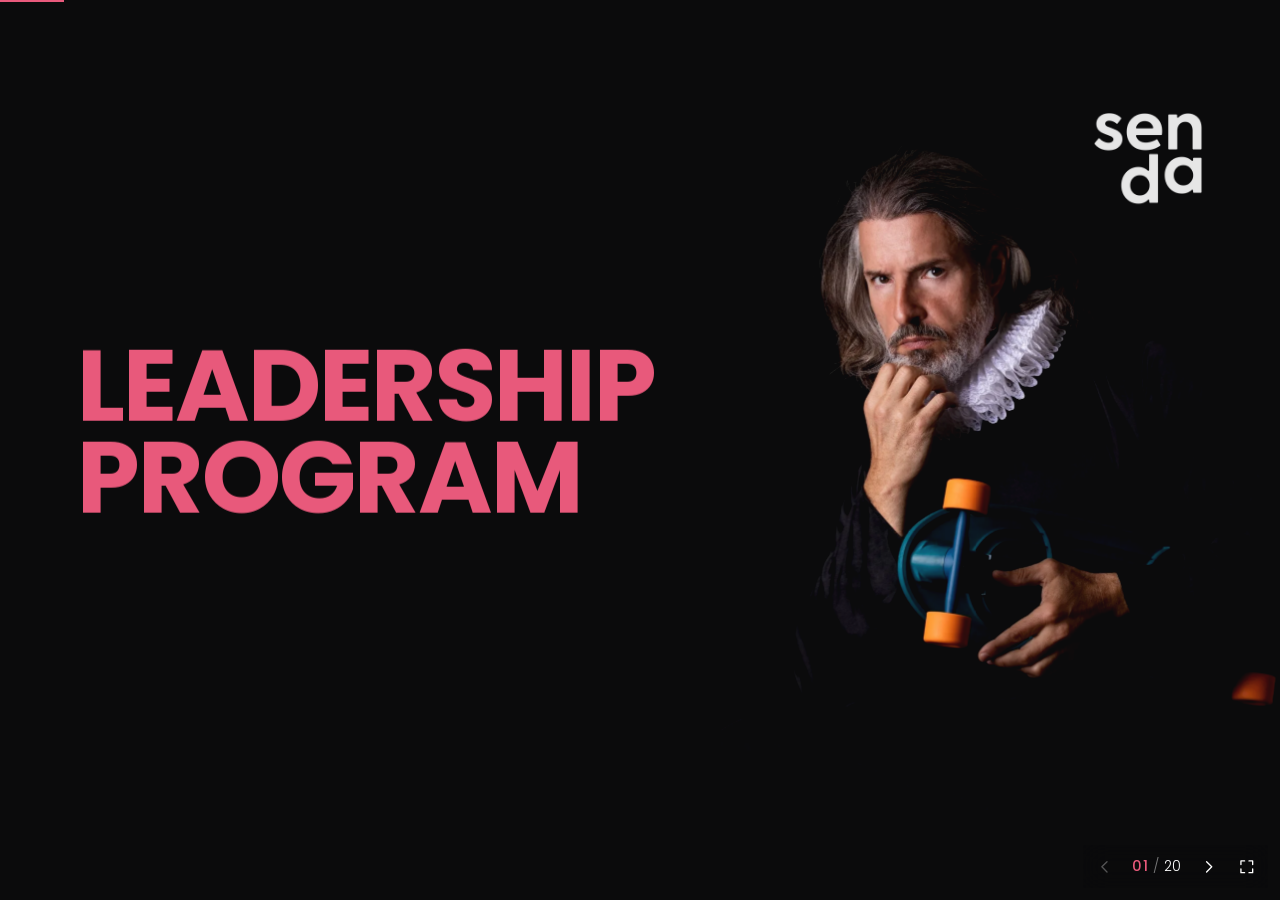
==== commit 3dedfb1e: "Fuera de los buscadores: noindex La presentación se comparte solo por enlace, así que no debe aparec" ====
--- a/index.html
+++ b/index.html
@@ -5,6 +5,9 @@
 <meta name="viewport" content="width=device-width, initial-scale=1, viewport-fit=cover">
 <title>Leadership Program · SENDA</title>
 <meta name="description" content="Leadership Program de SENDA: programa de desarrollo directivo experiencial y a medida en cinco fases.">
+<!-- Presentación accesible solo con el enlace: fuera de buscadores. -->
+<meta name="robots" content="noindex, nofollow">
+<meta name="googlebot" content="noindex, nofollow">
 <meta name="theme-color" content="#0B0B0C">
 <meta property="og:title" content="Leadership Program · SENDA">
 <meta property="og:description" content="Programa de desarrollo directivo experiencial y a medida en cinco fases.">
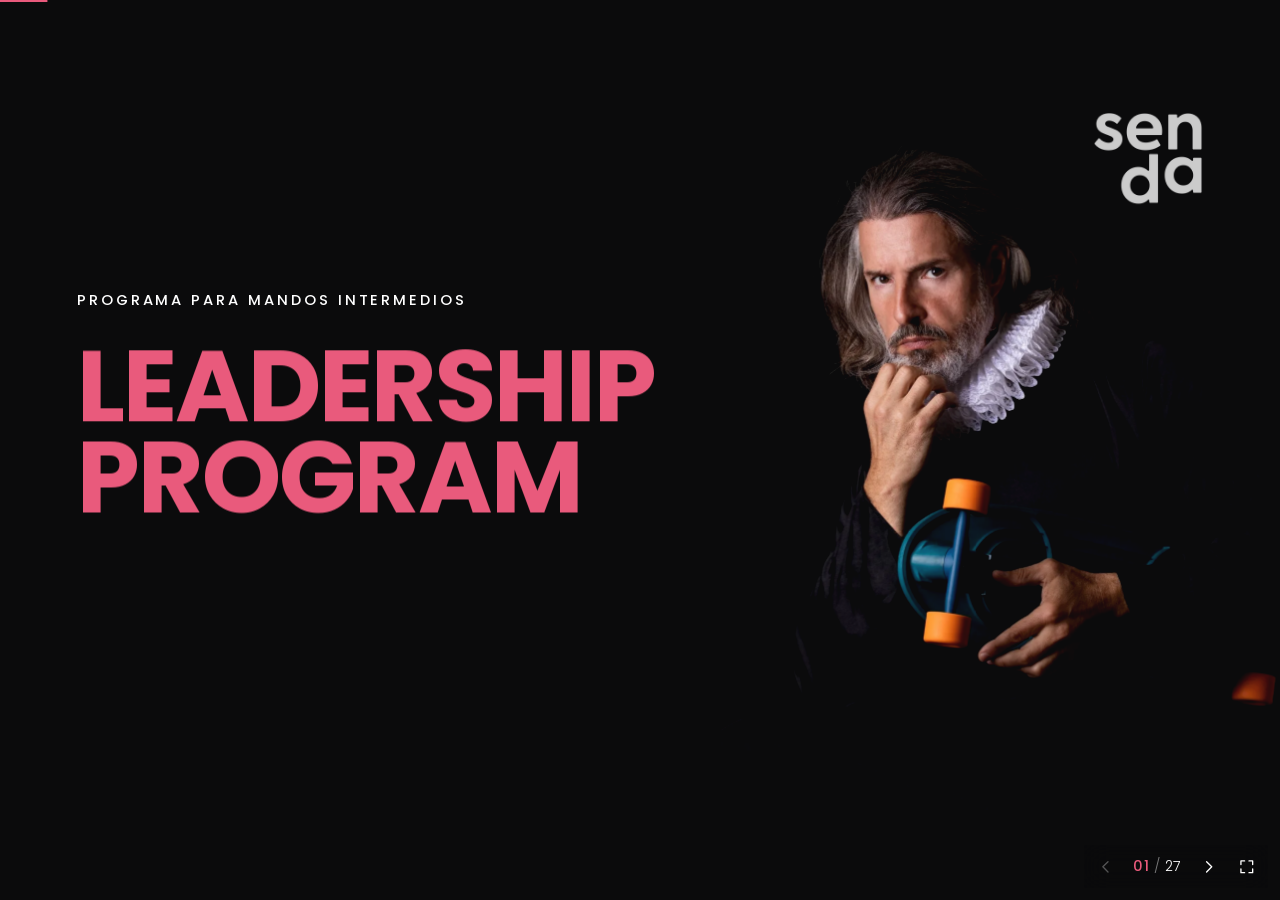
==== commit 16cd5d55: "Presentación ampliada: siete áreas clave, estructura y clientes Contenido del nuevo PDF, en castella" ====
--- a/index.html
+++ b/index.html
@@ -4,13 +4,13 @@
 <meta charset="utf-8">
 <meta name="viewport" content="width=device-width, initial-scale=1, viewport-fit=cover">
 <title>Leadership Program · SENDA</title>
-<meta name="description" content="Leadership Program de SENDA: programa de desarrollo directivo experiencial y a medida en cinco fases.">
+<meta name="description" content="Leadership Program de SENDA: programa experiencial y a medida para mandos intermedios, en siete áreas clave.">
 <!-- Presentación accesible solo con el enlace: fuera de buscadores. -->
 <meta name="robots" content="noindex, nofollow">
 <meta name="googlebot" content="noindex, nofollow">
 <meta name="theme-color" content="#0B0B0C">
 <meta property="og:title" content="Leadership Program · SENDA">
-<meta property="og:description" content="Programa de desarrollo directivo experiencial y a medida en cinco fases.">
+<meta property="og:description" content="Programa experiencial y a medida para mandos intermedios, en siete áreas clave.">
 <meta property="og:image" content="img/portada.webp">
 <link rel="icon" href="img/logo-senda-corto.webp" type="image/webp">
 <link rel="preload" href="fonts/poppins-700-latin.woff2" as="font" type="font/woff2" crossorigin>
@@ -25,48 +25,53 @@
 <div class="frame" id="frame">
 
   <!-- ═══ 01 · PORTADA ═══════════════════════════════════════════════ -->
-  <section class="slide slide--dark" id="s1" data-slide aria-label="Portada">
+  <section class="slide slide--dark" id="portada" data-slide aria-label="Portada">
     <div class="media media--cover" aria-hidden="false">
       <img class="figure figure--cover abs" style="--r:-2;--y:-3.5;--h:66" src="img/portada.webp" width="1200" height="1800"
            alt="Hombre con gorguera de época y un monopatín en las manos, pensativo, sobre fondo negro"
            data-anim="img" data-depth="0.6" fetchpriority="high">
     </div>
     <img class="logo logo--short abs" style="--r:5;--y:4.2;--w:8.6" src="img/logo-senda-corto.webp" width="240" height="204" alt="SENDA" data-anim="fade" data-at="0.9">
+    <p class="eyebrow eyebrow--cover abs" style="--x:6;--y:15.6" data-anim="up" data-at="0.5">Programa para mandos intermedios</p>
     <h1 class="title title--cover abs" style="--x:6;--y:19.5" data-anim="title">
       <span class="neg">Leadership<br>Program</span>
     </h1>
   </section>
 
   <!-- ═══ 02 · QUÉ ES SENDA ══════════════════════════════════════════ -->
-  <section class="slide slide--light" id="s2" data-slide aria-label="Qué es Senda">
+  <section class="slide slide--light" id="senda" data-slide aria-label="Qué es Senda">
     <div class="media media--left media--framed">
       <div class="block abs" style="--x:0;--y:6.5;--w:33;--b:0" data-anim="block"></div>
       <img class="figure abs" style="--x:2;--b:0;--h:57" src="img/busto.webp" width="1000" height="1500" loading="lazy"
            alt="Mano con las uñas pintadas de granate sosteniendo un busto clásico de color azul turquesa"
            data-anim="img" data-depth="0.5">
     </div>
-    <div class="text abs" style="--x:40;--r:7;--y:6.5;--b:5">
+    <div class="text abs" style="--x:40;--r:7;--y:6;--b:5">
+      <p class="eyebrow" data-anim="up">Senda</p>
       <h2 class="title" data-anim="title"><span class="neg">Qué es Senda</span></h2>
       <div class="rule" data-anim="rule" aria-hidden="true"><span class="rule__tip"></span></div>
-      <div class="prose" data-anim="stagger">
-        <p>Imagina que las soluciones a tus <b>desafíos organizacionales</b> estuviesen diseñadas específicamente para ti.</p>
-        <p>Que combinasen <b>disciplinas y metodologías transformadoras</b> para impulsar <b>aspectos estratégicos, creativos y relacionales</b> de tu organización.</p>
-        <p>Soluciones capaces de generar un <b>impacto</b> tangible en tus <b>resultados</b>.</p>
+      <div class="prose prose--compact" data-anim="stagger">
+        <p>Imagina que las soluciones a tus <b>desafíos organizacionales y empresariales</b> estuviesen diseñadas específicamente para ti.</p>
+        <p>Que combinasen <b>disciplinas y metodologías transformadoras</b> para impulsar <b>aspectos estratégicos, creativos y relacionales</b> de tu negocio.</p>
+        <p>Soluciones capaces de generar un <b>impacto tangible</b> en tus <b>resultados</b>.</p>
         <p>Esto es lo que hacemos en <b>Senda</b>.</p>
-        <p class="prose__kicker">Somos una consultoría especializada en el <b>desarrollo de organizaciones y de sus equipos</b>.</p>
+        <p class="prose__kicker">Somos una consultoría especializada en el <b>desarrollo de organizaciones y de sus equipos</b>, que facilita que ambos lleguen más lejos, más rápido y que su éxito perdure.</p>
       </div>
     </div>
   </section>
 
   <!-- ═══ 03 · QUÉ NOS DEFINE ════════════════════════════════════════ -->
-  <section class="slide slide--dark" id="s3" data-slide aria-label="Qué nos define">
-    <h2 class="title abs" style="--x:6;--y:4.8" data-anim="title"><span class="neg">Qué nos define</span></h2>
+  <section class="slide slide--dark" id="define" data-slide aria-label="Qué nos define">
+    <header class="head abs" style="--x:6;--y:3.4">
+      <p class="eyebrow" data-anim="up">Senda</p>
+      <h2 class="title" data-anim="title"><span class="neg">Qué nos define</span></h2>
+    </header>
     <div class="media media--corner">
       <img class="figure abs" style="--x:0;--b:0;--w:27" src="img/ia-portatil.webp" width="717" height="717" loading="lazy" data-img="ia"
            alt="Joven con vestido rojo de época escribiendo en un ordenador portátil"
            data-anim="img" data-depth="0.4">
     </div>
-    <div class="pillars abs" style="--x:36;--r:6;--y:11.5" data-anim="stagger">
+    <div class="pillars abs" style="--x:36;--r:6;--y:12" data-anim="stagger">
       <div class="pillar is-open">
         <h3 class="pillar__head">
           <button class="pillar__btn" type="button" aria-expanded="true" aria-controls="pillar-1" id="pillar-1-btn">
@@ -173,7 +178,7 @@
   </section>
 
   <!-- ═══ 04 · CAPÍTULO · LEADERSHIP PROGRAM ═════════════════════════ -->
-  <section class="slide slide--pink slide--chapter" id="s4" data-slide data-scene="chapter" aria-label="Capítulo: Leadership Program">
+  <section class="slide slide--pink slide--chapter" id="cap-programa" data-slide data-scene="chapter" aria-label="Capítulo: Leadership Program">
     <h2 class="giant" aria-label="Leadership Program">
       <span class="giant__line" data-dir="-1" aria-hidden="true">Leadership</span>
       <span class="giant__line" data-dir="1" aria-hidden="true">Program</span>
@@ -181,45 +186,49 @@
   </section>
 
   <!-- ═══ 05 · DEFINICIÓN ═════════════════════════════════════════════ -->
-  <section class="slide slide--dark" id="s5" data-slide aria-label="Qué es el Leadership Program">
-    <svg class="frame-line abs" style="--x:7.5;--y:12.5;--w:85;--h:31" viewBox="0 0 850 310" preserveAspectRatio="none" aria-hidden="true" data-anim="draw">
-      <rect x="2.5" y="2.5" width="845" height="305" pathLength="1"/>
+  <section class="slide slide--dark" id="definicion" data-slide aria-label="Qué es el Leadership Program">
+    <svg class="frame-line abs" style="--x:7.5;--y:11;--w:85;--h:34" viewBox="0 0 850 340" preserveAspectRatio="none" aria-hidden="true" data-anim="draw">
+      <rect x="2.5" y="2.5" width="845" height="335" pathLength="1"/>
     </svg>
-    <p class="statement abs" style="--x:13.5;--r:13.5;--y:19" data-anim="lines">Programa que, desde una <b>perspectiva integral</b>, tiene como objetivo <b>capacitar a los directivos</b> en las habilidades necesarias para optimizar su desempeño como mánagers. Es decir, en la gestión de personas y procesos.</p>
-  </section>
-
-  <!-- ═══ 06 · NECESIDAD Y SENTIDO ═══════════════════════════════════ -->
-  <section class="slide slide--light" id="s6" data-slide aria-label="Necesidad y sentido">
+    <p class="eyebrow eyebrow--frame abs" style="--x:10.5;--y:10.35" data-anim="fade" data-at="0.6">Leadership Program</p>
+    <p class="statement abs" style="--x:13.5;--r:13.5;--y:17" data-anim="lines">Programa ambicioso e innovador que, desde una <b>perspectiva integral</b>, tiene como objetivo la <b>capacitación real de los mandos intermedios</b>, para que puedan asumir con éxito sus tareas de <i>management</i> relacionadas con la <b>gestión de personas y equipos</b>, además de ganar <b>confianza, claridad, foco y bienestar</b>.</p>
+  </section>
+
+  <!-- ═══ 06 · LA NECESIDAD ═══════════════════════════════════════════ -->
+  <section class="slide slide--light" id="necesidad" data-slide aria-label="La necesidad">
     <div class="media media--left media--framed">
       <div class="block abs" style="--x:0;--y:9.5;--w:32;--b:0" data-anim="block"></div>
       <img class="figure abs" style="--x:-4;--b:0;--h:52" src="img/ia-moto.webp" width="896" height="1200" loading="lazy"
            alt="Caballero con peluca, casaca de brocado y chorreras sentado en una moto de época decorada"
            data-anim="img" data-depth="0.5" data-img="ia">
     </div>
-    <div class="text abs" style="--x:38.5;--r:6.5;--y:8;--b:5">
-      <h2 class="title" data-anim="title"><span class="neg">Necesidad y sentido</span></h2>
+    <div class="text abs" style="--x:38.5;--r:6.5;--y:5;--b:4.5">
+      <p class="eyebrow" data-anim="up">Leadership Program</p>
+      <h2 class="title" data-anim="title"><span class="neg">La necesidad</span></h2>
       <div class="rule" data-anim="rule" aria-hidden="true"><span class="rule__tip"></span></div>
-      <div class="prose prose--drop" data-anim="stagger">
-        <p>Las empresas, a menudo, comparten la necesidad de <b>capacitar a sus directivos</b> para que dispongan de los conocimientos y competencias necesarios para afrontar sus <b>retos</b> en materia de <b><i>management</i></b>.</p>
-        <p>El <b>perfil</b> de estos profesionales suele ser el de personas muy comprometidas con la empresa, con una pericia demostrada a nivel técnico y una carrera ascendente dentro de la compañía, pero, a menudo, con poca formación en cuestiones relacionadas con la <b>gestión</b>, ya sea de <b>personas</b> y/o de <b>procesos</b>.</p>
-        <p>El sentido de nuestro <b>Leadership Program</b> es dotar de recursos y herramientas a estos profesionales, a la vez que ganan en seguridad y confianza, para así generar un <b>mayor impacto</b> en el negocio desde su área de responsabilidad.</p>
+      <div class="prose prose--compact prose--drop" data-anim="stagger">
+        <p>Las pymes, especialmente las del sector industrial, a menudo comparten la necesidad de <b>capacitar a sus mandos intermedios</b> para que dispongan de los conocimientos y las competencias necesarios para afrontar sus retos en materia de <i>management</i>.</p>
+        <p>El <b>perfil</b> de estos profesionales suele ser el de personas muy comprometidas con la empresa, con una pericia demostrada a nivel técnico y una carrera ascendente dentro de la compañía, pero, a menudo, con poca formación en <b>gestión de personas y equipos</b>.</p>
+        <p>Eso les impide <b>alcanzar su máximo potencial</b> profesional y generar un <b>mayor impacto en el negocio</b> desde su área de responsabilidad. Perciben sus limitaciones, pero les faltan herramientas para superarlas, y a menudo se sienten desorientados.</p>
+        <p class="prose__kicker">El <b>Leadership Program</b> nace para responder a esta necesidad y proporcionar a los participantes <b>recursos, seguridad y confianza</b>.</p>
       </div>
     </div>
   </section>
 
   <!-- ═══ 07 · A QUIÉN VA DIRIGIDO ═══════════════════════════════════ -->
-  <section class="slide slide--light" id="s7" data-slide aria-label="A quién va dirigido">
-    <div class="text abs" style="--x:11.5;--w:47;--y:9;--b:5">
+  <section class="slide slide--light" id="dirigido" data-slide aria-label="A quién va dirigido">
+    <div class="text abs" style="--x:11.5;--w:47;--y:8;--b:5">
+      <p class="eyebrow" data-anim="up">Leadership Program</p>
       <h2 class="title" data-anim="title"><span class="neg">A quién va dirigido</span></h2>
       <div class="rule" data-anim="rule" aria-hidden="true"><span class="rule__tip"></span></div>
       <div class="prose" data-anim="stagger">
-        <p class="lead"><b>Directivos y mánagers…</b></p>
-        <p>Con un fuerte componente técnico para quienes el desempeño de sus funciones implique:</p>
+        <p class="lead"><b>Mandos intermedios…</b></p>
+        <p>…con un fuerte componente técnico cuyo trabajo implica:</p>
         <ul class="bullets">
-          <li>La interacción con colaboradores, clientes y proveedores.</li>
-          <li>La gestión y coordinación de equipos de trabajo.</li>
-          <li>Que, por su posición en la empresa, tengan responsabilidades de gestión (sobre personas, recursos y procesos).</li>
-          <li>Que formen parte de algún comité o grupo de trabajo.</li>
+          <li><b>Gestionar y coordinar</b> equipos de trabajo.</li>
+          <li><b>Interactuar</b> con colaboradores, clientes y proveedores.</li>
+          <li>Asumir, por su posición en la empresa, <b>responsabilidades de gestión</b> sobre personas, recursos y procesos.</li>
+          <li>Formar parte de algún <b>comité o grupo de trabajo</b>.</li>
         </ul>
       </div>
     </div>
@@ -231,45 +240,88 @@
     </div>
   </section>
 
-  <!-- ═══ 08 · OBJETIVOS Y BENEFICIOS ════════════════════════════════ -->
-  <section class="slide slide--dark" id="s8" data-slide aria-label="Objetivos y beneficios">
-    <h2 class="title abs" style="--x:6;--y:4.8" data-anim="title"><span class="neg">Objetivos y beneficios</span></h2>
-    <ol class="goals abs" style="--x:6;--r:6;--y:13.5;--b:5" data-anim="stagger">
-      <li class="goal">
-        <div class="goal__top"><span class="goal__num" data-count="1">1</span>
+  <!-- ═══ 08 · OBJETIVOS · EMPRESA ═══════════════════════════════════ -->
+  <section class="slide slide--dark" id="objetivos-empresa" data-slide aria-label="Objetivos y beneficios para la empresa">
+    <header class="head abs" style="--x:6;--y:3.4">
+      <p class="eyebrow" data-anim="up">Para la empresa</p>
+      <h2 class="title" data-anim="title"><span class="neg">Objetivos y beneficios</span></h2>
+    </header>
+    <ol class="goals abs" style="--x:6;--r:6;--y:14;--b:4.5" data-anim="stagger">
+      <li class="goal">
+        <div class="goal__top"><span class="goal__num">1</span>
+          <svg class="ico" viewBox="0 0 48 48" aria-hidden="true"><path d="M5 17h38v25H5Z" pathLength="1"/><path d="M17 17v-5.5h14V17" pathLength="1"/><path d="M24 36V24M18.5 29.5 24 24l5.5 5.5" pathLength="1"/></svg></div>
+        <p>Impulsar la <b>profesionalización</b> de la organización.</p>
+      </li>
+      <li class="goal">
+        <div class="goal__top"><span class="goal__num">2</span>
+          <svg class="ico" viewBox="0 0 48 48" aria-hidden="true"><path d="M5 20h38v21H5Z" pathLength="1"/><path d="M18 20v-5h12v5" pathLength="1"/><path d="M5 28h38" pathLength="1"/><path d="M21 25h6v6h-6Z" pathLength="1"/></svg></div>
+        <p>Proporcionar <b>recursos y herramientas</b> para el mejor desempeño de los mandos intermedios.</p>
+      </li>
+      <li class="goal">
+        <div class="goal__top"><span class="goal__num">3</span>
+          <svg class="ico" viewBox="0 0 48 48" aria-hidden="true"><path d="m27 4.5 5.1 10.4 11.4 1.6-8.3 8.1 2 11.4L27 30.6l-10.2 5.4 2-11.4-8.3-8.1 11.4-1.6Z" pathLength="1"/><path d="M4 44l9-9M10 46.5l6-6M3.5 37.5l5-5" pathLength="1"/></svg></div>
+        <p><b>Talento:</b> desarrollar el talento interno, afianzarlo y captar el externo.</p>
+      </li>
+      <li class="goal">
+        <div class="goal__top"><span class="goal__num">4</span>
+          <svg class="ico" viewBox="0 0 48 48" aria-hidden="true"><path d="M15 7h18v9a9 9 0 0 1-18 0Z" pathLength="1"/><path d="M15 10.5H9.5a5.5 5.5 0 0 0 6 7.2M33 10.5h5.5a5.5 5.5 0 0 1-6 7.2" pathLength="1"/><path d="M24 25v8M18 33h12v5H18ZM14.5 42h19" pathLength="1"/></svg></div>
+        <p>Promover la <b>excelencia</b> y la <b><i>accountability</i></b> de los profesionales.</p>
+      </li>
+      <li class="goal">
+        <div class="goal__top"><span class="goal__num">5</span>
+          <svg class="ico" viewBox="0 0 48 48" aria-hidden="true"><circle cx="24" cy="9" r="4.5" pathLength="1"/><path d="M24 14v15M12 9l12 10 12-10M24 29l-7 14M24 29l7 14" pathLength="1"/><path d="M6 21l3 1M42 21l-3 1M9 30h3M39 30h-3" pathLength="1"/></svg></div>
+        <p>Mandos intermedios <b>capacitados, comprometidos y empoderados</b>.</p>
+      </li>
+      <li class="goal">
+        <div class="goal__top"><span class="goal__num">6</span>
           <svg class="ico" viewBox="0 0 48 48" aria-hidden="true"><path d="M5 43h10v-9h10v-9h10v-9h8" pathLength="1"/><path d="M36 16V4.5" pathLength="1"/><path d="M36 4.5h8.5l-2.6 3.6 2.6 3.6H36" pathLength="1"/></svg></div>
         <p>Incorporar una <b>cultura del liderazgo</b> en todos los niveles de la empresa.</p>
       </li>
-      <li class="goal">
-        <div class="goal__top"><span class="goal__num" data-count="2">2</span>
-          <svg class="ico" viewBox="0 0 48 48" aria-hidden="true"><path d="m27 4.5 5.1 10.4 11.4 1.6-8.3 8.1 2 11.4L27 30.6l-10.2 5.4 2-11.4-8.3-8.1 11.4-1.6Z" pathLength="1"/><path d="M4 44l9-9M10 46.5l6-6M3.5 37.5l5-5" pathLength="1"/></svg></div>
-        <p><b>Talento:</b> desarrollar talento interno, afianzar y captar externo.</p>
-      </li>
-      <li class="goal">
-        <div class="goal__top"><span class="goal__num" data-count="3">3</span>
-          <svg class="ico" viewBox="0 0 48 48" aria-hidden="true"><path d="M15 7h18v9a9 9 0 0 1-18 0Z" pathLength="1"/><path d="M15 10.5H9.5a5.5 5.5 0 0 0 6 7.2M33 10.5h5.5a5.5 5.5 0 0 1-6 7.2" pathLength="1"/><path d="M24 25v8M18 33h12v5H18ZM14.5 42h19" pathLength="1"/></svg></div>
-        <p>Promover la <b>excelencia</b> y <b><i>accountability</i></b> de los profesionales.</p>
-      </li>
-      <li class="goal">
-        <div class="goal__top"><span class="goal__num" data-count="4">4</span>
+    </ol>
+  </section>
+
+  <!-- ═══ 09 · OBJETIVOS · PARTICIPANTES ═════════════════════════════ -->
+  <section class="slide slide--pink" id="objetivos-participantes" data-slide aria-label="Objetivos y beneficios para los participantes">
+    <header class="head abs" style="--x:6;--y:3.4">
+      <p class="eyebrow" data-anim="up">Para los participantes</p>
+      <h2 class="title" data-anim="title"><span class="neg">Objetivos y beneficios</span></h2>
+    </header>
+    <ol class="goals abs" style="--x:6;--r:6;--y:14;--b:4.5" data-anim="stagger">
+      <li class="goal">
+        <div class="goal__top"><span class="goal__num">1</span>
+          <svg class="ico" viewBox="0 0 48 48" aria-hidden="true"><path d="M24 4c7 5 9 14 6 24H18c-3-10-1-19 6-24Z" pathLength="1"/><circle cx="24" cy="16.5" r="3.5" pathLength="1"/><path d="M18 22l-6 6v7l7-4M30 22l6 6v7l-7-4" pathLength="1"/><path d="M21 33l3 10 3-10" pathLength="1"/></svg></div>
+        <p>Liberar su <b>potencial</b> para conseguir sus objetivos profesionales.</p>
+      </li>
+      <li class="goal">
+        <div class="goal__top"><span class="goal__num">2</span>
           <svg class="ico" viewBox="0 0 48 48" aria-hidden="true"><ellipse cx="24" cy="26" rx="17" ry="7.5" pathLength="1"/><circle cx="24" cy="17" r="4" pathLength="1"/><path d="M17 31c1-5 3.5-7.5 7-7.5s6 2.5 7 7.5" pathLength="1"/><circle class="fill" cx="5" cy="17" r="2"/><circle class="fill" cx="43" cy="17" r="2"/><circle class="fill" cx="9" cy="40" r="2"/><circle class="fill" cx="39" cy="40" r="2"/><circle class="fill" cx="24" cy="44" r="2"/></svg></div>
-        <p>Desarrollar la capacidad de <b>liderazgo y autogestión</b>.</p>
-      </li>
-      <li class="goal">
-        <div class="goal__top"><span class="goal__num" data-count="5">5</span>
+        <p>Desarrollar su capacidad de <b>liderazgo y autogestión</b>.</p>
+      </li>
+      <li class="goal">
+        <div class="goal__top"><span class="goal__num">3</span>
           <svg class="ico" viewBox="0 0 48 48" aria-hidden="true"><circle cx="24" cy="20" r="4" pathLength="1"/><path d="M16 44V33c0-5 3.5-8 8-8s8 3 8 8v11" pathLength="1"/><circle cx="8" cy="8" r="5" pathLength="1"/><path d="M8 5v3l2 1.5" pathLength="1"/><path d="M34 3h11v8H34Z" pathLength="1"/><path d="M4 34h8v10H4Z" pathLength="1"/><path d="M37 38a6 6 0 1 0 6-6" pathLength="1"/><path d="M13 11l6 5M35 11l-5 5" pathLength="1" class="dash"/></svg></div>
-        <p>Incorporar <b>recursos</b> y <b>competencias fundamentales</b> para el día a día.</p>
-      </li>
-      <li class="goal">
-        <div class="goal__top"><span class="goal__num" data-count="6">6</span>
+        <p>Incorporar los <b>recursos y competencias</b> necesarios para el día a día.</p>
+      </li>
+      <li class="goal">
+        <div class="goal__top"><span class="goal__num">4</span>
           <svg class="ico ico--target" viewBox="0 0 48 48" aria-hidden="true"><circle cx="22" cy="26" r="17" pathLength="1"/><circle cx="22" cy="26" r="10.5" pathLength="1"/><circle class="fill" cx="22" cy="26" r="4"/><g class="arrow"><path d="M22 26 41 7" pathLength="1"/><path d="M41 7h-6.5M41 7v6.5" pathLength="1"/></g></svg></div>
         <p><b>Impactar</b> positivamente en la organización.</p>
       </li>
+      <li class="goal">
+        <div class="goal__top"><span class="goal__num">5</span>
+          <svg class="ico" viewBox="0 0 48 48" aria-hidden="true"><path d="M24 4l16 6v11c0 11-7 19-16 23C15 40 8 32 8 21V10Z" pathLength="1"/><path d="M17 24l5 5 9-10" pathLength="1"/></svg></div>
+        <p>Mejorar como profesional: ganar <b>seguridad, claridad y confianza</b>.</p>
+      </li>
+      <li class="goal">
+        <div class="goal__top"><span class="goal__num">6</span>
+          <svg class="ico" viewBox="0 0 48 48" aria-hidden="true"><path d="M11 42l13-10 13 10M11 30l13-10 13 10M11 18 24 8l13 10" pathLength="1"/></svg></div>
+        <p>Capacitarse para asumir <b>niveles más altos de responsabilidad</b>.</p>
+      </li>
     </ol>
   </section>
 
-  <!-- ═══ 09 · 100 % EXPERIENCIAL · TAILOR-MADE ══════════════════════ -->
-  <section class="slide slide--light" id="s9" data-slide data-scene="kinetic" aria-label="Learning by doing: 100 % experiencial. Tailor-made: diseño personalizado">
+  <!-- ═══ 10 · 100 % EXPERIENCIAL · TAILOR-MADE ══════════════════════ -->
+  <section class="slide slide--light" id="cinetica" data-slide data-scene="kinetic" aria-label="Learning by doing: 100 % experiencial. Tailor-made: diseño personalizado">
     <div class="kinetic" aria-hidden="true">
       <p class="k k-learning abs" style="--x:6;--y:8.8"><span class="k-letters">Learning by doing</span></p>
       <p class="k k-100 abs" style="--x:5.2;--y:11.2"><span class="k-count" data-to="100">100</span>%</p>
@@ -282,49 +334,66 @@
     </div>
   </section>
 
-  <!-- ═══ 10 · FASES ══════════════════════════════════════════════════ -->
-  <section class="slide slide--dark" id="s10" data-slide data-scene="phases" aria-label="Leadership Program: fases">
-    <h2 class="title abs" style="--x:6;--y:6.5" data-anim="title"><span class="neg">Leadership Program: fases</span></h2>
+  <!-- ═══ 11 · CAPÍTULO · ÁREAS CLAVE ════════════════════════════════ -->
+  <section class="slide slide--pink slide--chapter" id="cap-areas" data-slide data-scene="chapter" aria-label="Capítulo: Áreas clave">
+    <h2 class="giant" aria-label="Áreas clave">
+      <span class="giant__line" data-dir="-1" aria-hidden="true">Áreas</span>
+      <span class="giant__line" data-dir="1" aria-hidden="true">clave</span>
+    </h2>
+  </section>
+
+  <!-- ═══ 12 · MAPA DE ÁREAS ══════════════════════════════════════════ -->
+  <section class="slide slide--dark" id="areas" data-slide data-scene="phases" aria-label="Las siete áreas clave del programa">
+    <header class="head abs" style="--x:6;--y:4.6">
+      <p class="eyebrow" data-anim="up">Leadership Program</p>
+      <h2 class="title" data-anim="title"><span class="neg">Siete áreas clave</span></h2>
+    </header>
     <div class="timeline abs" style="--x:4;--r:4;--y:17;--h:22">
+      <!-- Línea del centro del primer nodo al del último: 7 columnas en 92 cqw
+           con 2 cqw de margen a cada lado (ver .phases en el CSS). -->
       <svg class="timeline__line" viewBox="0 0 1000 20" preserveAspectRatio="none" aria-hidden="true">
-        <path d="M136.5 10H863.5" pathLength="1"/>
+        <path d="M90 10H910" pathLength="1"/>
       </svg>
-      <ol class="phases">
-        <li><button class="phase" type="button" data-goto="11"><span class="phase__name">Autoconocimiento y autoliderazgo</span><span class="phase__num">1.</span><span class="phase__node" aria-hidden="true"></span></button></li>
-        <li><button class="phase" type="button" data-goto="12"><span class="phase__name">Habilidades relacionales</span><span class="phase__num">2.</span><span class="phase__node" aria-hidden="true"></span></button></li>
-        <li><button class="phase" type="button" data-goto="13"><span class="phase__name">Gestión de equipos</span><span class="phase__num">3.</span><span class="phase__node" aria-hidden="true"></span></button></li>
-        <li><button class="phase" type="button" data-goto="14"><span class="phase__name">Toma de decisiones y gestión del cambio</span><span class="phase__num">4.</span><span class="phase__node" aria-hidden="true"></span></button></li>
-        <li><button class="phase" type="button" data-goto="15"><span class="phase__name">Organización y efectividad</span><span class="phase__num">5.</span><span class="phase__node" aria-hidden="true"></span></button></li>
+      <ol class="phases" style="--n:7">
+        <li><button class="phase" type="button" data-goto="13"><span class="phase__name">Autoconocimiento y autoliderazgo</span><span class="phase__num">1.</span><span class="phase__node" aria-hidden="true"></span></button></li>
+        <li><button class="phase" type="button" data-goto="14"><span class="phase__name">Habilidades relacionales de liderazgo</span><span class="phase__num">2.</span><span class="phase__node" aria-hidden="true"></span></button></li>
+        <li><button class="phase" type="button" data-goto="15"><span class="phase__name">Gestión de equipos</span><span class="phase__num">3.</span><span class="phase__node" aria-hidden="true"></span></button></li>
+        <li><button class="phase" type="button" data-goto="16"><span class="phase__name">Toma de decisiones y gestión del cambio</span><span class="phase__num">4.</span><span class="phase__node" aria-hidden="true"></span></button></li>
+        <li><button class="phase" type="button" data-goto="17"><span class="phase__name">Creatividad e innovación para el día a día</span><span class="phase__num">5.</span><span class="phase__node" aria-hidden="true"></span></button></li>
+        <li><button class="phase" type="button" data-goto="18"><span class="phase__name">Organización y efectividad</span><span class="phase__num">6.</span><span class="phase__node" aria-hidden="true"></span></button></li>
+        <li><button class="phase" type="button" data-goto="19"><span class="phase__name">Autoliderazgo y visión</span><span class="phase__num">7.</span><span class="phase__node" aria-hidden="true"></span></button></li>
       </ol>
     </div>
-    <p class="hint abs" style="--x:6;--r:6;--y:43" data-anim="fade" data-at="2.1">Pulsa una fase para ver su contenido</p>
-  </section>
-
-  <!-- ═══ 11–15 · FASES EN DETALLE ═══════════════════════════════════ -->
-  <section class="slide slide--light slide--phase" id="s11" data-slide data-scene="numeral" aria-label="Fase 1: Autoconocimiento y autoliderazgo">
+    <p class="hint abs" style="--x:6;--r:6;--y:44" data-anim="fade" data-at="2.6">Pulsa un área para ver su contenido</p>
+  </section>
+
+  <!-- ═══ 13–19 · ÁREAS EN DETALLE ════════════════════════════════════ -->
+  <section class="slide slide--light slide--phase" id="area-1" data-slide data-scene="numeral" aria-label="Área 1: Autoconocimiento y autoliderazgo">
     <div class="block abs" style="--x:0;--y:17.5;--w:30.5;--b:0" data-anim="block"></div>
     <svg class="numeral abs" style="--x:1;--y:9;--w:34;--h:40" viewBox="0 0 340 400" aria-hidden="true"><text x="0" y="345">1.</text></svg>
-    <div class="text abs" style="--x:37.5;--r:6;--y:6;--b:4.5">
+    <div class="text abs" style="--x:37.5;--r:6;--y:5.5;--b:4.5">
+      <p class="eyebrow" data-anim="up">Área 1 de 7</p>
       <h2 class="title title--phase" data-anim="title"><span class="neg">Autoconocimiento y autoliderazgo</span></h2>
       <blockquote class="quote" data-anim="up"><p>No hay liderazgo sin autoliderazgo.</p></blockquote>
       <ul class="bullets" data-anim="stagger">
-        <li><b>Autoconciencia</b>: herramientas de reflexión y toma de perspectiva de uno mismo y su entorno.</li>
-        <li><b>Autoconocimiento</b>: qué me funciona y qué hago bien, qué me bloquea, qué me cuesta, qué me detona.</li>
+        <li><b>Autoconciencia</b>: herramientas de reflexión y de toma de perspectiva sobre uno mismo y su entorno.</li>
+        <li><b>Autoconocimiento</b>: qué me funciona y hago bien, qué me bloquea, qué me cuesta, qué me hace estallar.</li>
         <li><b>Autogestión</b>: gestión emocional en el entorno laboral.</li>
         <li>Reestructuración cognitiva: <b>diálogo interno</b>.</li>
-        <li>Cuál es mi <b>estilo relacional</b> y saber detectar y gestionar los estilos relacionales de los otros.</li>
+        <li>Cuál es mi <b>estilo relacional</b> y cómo detectar y gestionar el de los demás.</li>
         <li>Identificar mis <b>valores</b>, lo que me mueve.</li>
-        <li><b><i>Assessments</i></b> Bridge® y Coaching x Valores.</li>
-      </ul>
-    </div>
-    <nav class="phase-nav abs" style="--x:3;--b:3" aria-label="Fases" data-anim="fade" data-at="1.2"></nav>
-  </section>
-
-  <section class="slide slide--light slide--phase" id="s12" data-slide data-scene="numeral" aria-label="Fase 2: Habilidades relacionales">
+        <li><i>Assessments</i> <b>Bridge®</b> y <b>Coaching x Valores</b>.</li>
+      </ul>
+    </div>
+    <nav class="phase-nav abs" style="--x:3;--b:3" aria-label="Áreas" data-anim="fade" data-at="1.2"></nav>
+  </section>
+
+  <section class="slide slide--light slide--phase" id="area-2" data-slide data-scene="numeral" aria-label="Área 2: Habilidades relacionales de liderazgo">
     <div class="block abs" style="--x:0;--y:17.5;--w:30.5;--b:0" data-anim="block"></div>
     <svg class="numeral abs" style="--x:1;--y:9;--w:34;--h:40" viewBox="0 0 340 400" aria-hidden="true"><text x="0" y="345">2.</text></svg>
-    <div class="text abs" style="--x:37.5;--r:6;--y:6;--b:4.5">
-      <h2 class="title title--phase" data-anim="title"><span class="neg">Habilidades relacionales</span></h2>
+    <div class="text abs" style="--x:37.5;--r:6;--y:4.5;--b:4">
+      <p class="eyebrow" data-anim="up">Área 2 de 7</p>
+      <h2 class="title title--phase" data-anim="title"><span class="neg">Habilidades relacionales de liderazgo</span></h2>
       <blockquote class="quote" data-anim="up"><p>Comunicar para conectar.</p></blockquote>
       <ul class="bullets bullets--dense" data-anim="stagger">
         <li>Desarrollar <b>habilidades comunicativas</b> para la gestión de equipos.</li>
@@ -333,18 +402,19 @@
         <li>Dominar las <b>habilidades conversacionales</b> esenciales.</li>
         <li>Generar relaciones de <b>cooperación y confianza</b>: mejorar la conexión con los colaboradores en los proyectos en los que participen.</li>
         <li><b>Escucha empática.</b></li>
-        <li><b>Asertividad</b>: hacer peticiones y poner límites desde el respeto hacia uno mismo y con respeto hacia los otros.</li>
+        <li><b>Asertividad</b>: hacer peticiones y poner límites desde el respeto hacia uno mismo y hacia los demás.</li>
         <li>Dar y recibir <b><i>feedback</i></b>.</li>
         <li><b>Negociación</b>, persuasión e influencia.</li>
       </ul>
     </div>
-    <nav class="phase-nav abs" style="--x:3;--b:3" aria-label="Fases" data-anim="fade" data-at="1.2"></nav>
-  </section>
-
-  <section class="slide slide--light slide--phase" id="s13" data-slide data-scene="numeral" aria-label="Fase 3: Gestión de equipos">
+    <nav class="phase-nav abs" style="--x:3;--b:3" aria-label="Áreas" data-anim="fade" data-at="1.2"></nav>
+  </section>
+
+  <section class="slide slide--light slide--phase" id="area-3" data-slide data-scene="numeral" aria-label="Área 3: Gestión de equipos">
     <div class="block abs" style="--x:0;--y:17.5;--w:30.5;--b:0" data-anim="block"></div>
     <svg class="numeral abs" style="--x:1;--y:9;--w:34;--h:40" viewBox="0 0 340 400" aria-hidden="true"><text x="0" y="345">3.</text></svg>
-    <div class="text abs" style="--x:37.5;--r:6;--y:6;--b:4.5">
+    <div class="text abs" style="--x:37.5;--r:6;--y:5.5;--b:4.5">
+      <p class="eyebrow" data-anim="up">Área 3 de 7</p>
       <h2 class="title title--phase" data-anim="title"><span class="neg">Gestión de equipos</span></h2>
       <blockquote class="quote" data-anim="up"><p>Equipos alineados, empoderados, proactivos y comprometidos.</p></blockquote>
       <ul class="bullets" data-anim="stagger">
@@ -352,18 +422,19 @@
         <li><b>Cohesión</b> y comunicación dentro del equipo.</li>
         <li><b>Alineamiento</b> y compromiso con los objetivos comunes.</li>
         <li><b>Gestión del conflicto</b>.</li>
-        <li>Habilidades para el <b>liderazgo transversal</b> y la gestión de equipos de proyectos.</li>
+        <li>Habilidades para el <b>liderazgo transversal</b> y la gestión de equipos de proyecto.</li>
         <li><b>Empoderamiento</b> del equipo: gestionar, motivar y coordinar equipos de trabajo.</li>
-        <li><b>Equipos de Alto Rendimiento</b>: qué son y cómo acompañar a mi equipo en el camino hacia la excelencia.</li>
-      </ul>
-    </div>
-    <nav class="phase-nav abs" style="--x:3;--b:3" aria-label="Fases" data-anim="fade" data-at="1.2"></nav>
-  </section>
-
-  <section class="slide slide--light slide--phase" id="s14" data-slide data-scene="numeral" aria-label="Fase 4: Toma de decisiones y gestión del cambio">
+        <li><b>Equipos de alto rendimiento</b>: qué son y cómo acompañar a mi equipo en el camino hacia la excelencia.</li>
+      </ul>
+    </div>
+    <nav class="phase-nav abs" style="--x:3;--b:3" aria-label="Áreas" data-anim="fade" data-at="1.2"></nav>
+  </section>
+
+  <section class="slide slide--light slide--phase" id="area-4" data-slide data-scene="numeral" aria-label="Área 4: Toma de decisiones y gestión del cambio">
     <div class="block abs" style="--x:0;--y:17.5;--w:30.5;--b:0" data-anim="block"></div>
     <svg class="numeral abs" style="--x:1;--y:9;--w:34;--h:40" viewBox="0 0 340 400" aria-hidden="true"><text x="0" y="345">4.</text></svg>
-    <div class="text abs" style="--x:37.5;--r:6;--y:6;--b:4.5">
+    <div class="text abs" style="--x:37.5;--r:6;--y:5.5;--b:4.5">
+      <p class="eyebrow" data-anim="up">Área 4 de 7</p>
       <h2 class="title title--phase" data-anim="title"><span class="neg">Toma de decisiones y gestión del cambio</span></h2>
       <blockquote class="quote" data-anim="up"><p>Parar, pensar y tomar altura para decidir.</p></blockquote>
       <ul class="bullets" data-anim="stagger">
@@ -377,15 +448,36 @@
         <li>Gestión de la <b>resistencia al cambio</b>.</li>
       </ul>
     </div>
-    <nav class="phase-nav abs" style="--x:3;--b:3" aria-label="Fases" data-anim="fade" data-at="1.2"></nav>
-  </section>
-
-  <section class="slide slide--light slide--phase" id="s15" data-slide data-scene="numeral" aria-label="Fase 5: Organización y efectividad">
+    <nav class="phase-nav abs" style="--x:3;--b:3" aria-label="Áreas" data-anim="fade" data-at="1.2"></nav>
+  </section>
+
+  <section class="slide slide--light slide--phase" id="area-5" data-slide data-scene="numeral" aria-label="Área 5: Creatividad e innovación para el día a día">
     <div class="block abs" style="--x:0;--y:17.5;--w:30.5;--b:0" data-anim="block"></div>
     <svg class="numeral abs" style="--x:1;--y:9;--w:34;--h:40" viewBox="0 0 340 400" aria-hidden="true"><text x="0" y="345">5.</text></svg>
-    <div class="text abs" style="--x:37.5;--r:6;--y:6;--b:4.5">
+    <div class="text abs" style="--x:37.5;--r:6;--y:5.5;--b:4.5">
+      <p class="eyebrow" data-anim="up">Área 5 de 7</p>
+      <h2 class="title title--phase" data-anim="title"><span class="neg">Creatividad e innovación para el día a día</span></h2>
+      <blockquote class="quote" data-anim="up"><p>Liberar el potencial creativo para generar ideas y alternativas.</p></blockquote>
+      <ul class="bullets" data-anim="stagger">
+        <li>Entornos <b>VUCA y BANI</b>.</li>
+        <li><b>Competencias del líder</b>: flexibilidad, innovación, agilidad y adaptación.</li>
+        <li><b>Método y estructura</b> para crear e innovar en cualquier ámbito y contexto.</li>
+        <li><b>SCAMPER</b>: herramientas de creación.</li>
+        <li><b>Agile</b> y <b>Design Thinking</b>.</li>
+        <li>Resolución de <b>problemas complejos</b>.</li>
+        <li><b>Iteración</b>.</li>
+      </ul>
+    </div>
+    <nav class="phase-nav abs" style="--x:3;--b:3" aria-label="Áreas" data-anim="fade" data-at="1.2"></nav>
+  </section>
+
+  <section class="slide slide--light slide--phase" id="area-6" data-slide data-scene="numeral" aria-label="Área 6: Organización y efectividad">
+    <div class="block abs" style="--x:0;--y:17.5;--w:30.5;--b:0" data-anim="block"></div>
+    <svg class="numeral abs" style="--x:1;--y:9;--w:34;--h:40" viewBox="0 0 340 400" aria-hidden="true"><text x="0" y="345">6.</text></svg>
+    <div class="text abs" style="--x:37.5;--r:6;--y:4.5;--b:4">
+      <p class="eyebrow" data-anim="up">Área 6 de 7</p>
       <h2 class="title title--phase" data-anim="title"><span class="neg">Organización y efectividad</span></h2>
-      <blockquote class="quote" data-anim="up"><p>Estructura y método para ser eficiente y mejorar resultados.</p></blockquote>
+      <blockquote class="quote" data-anim="up"><p>Estructura y método para ser eficientes y mejorar resultados.</p></blockquote>
       <ul class="bullets bullets--dense" data-anim="stagger">
         <li><b>Tipo de reunión</b> en función del objetivo.</li>
         <li><b>Los básicos</b>: convocatoria, orden del día y asistentes.</li>
@@ -398,38 +490,58 @@
         <li>Eliminar la <b>procrastinación</b>.</li>
       </ul>
     </div>
-    <nav class="phase-nav abs" style="--x:3;--b:3" aria-label="Fases" data-anim="fade" data-at="1.2"></nav>
-  </section>
-
-  <!-- ═══ 16 · CAPÍTULO · METODOLOGÍA ════════════════════════════════ -->
-  <section class="slide slide--pink slide--chapter" id="s16" data-slide data-scene="chapter" aria-label="Capítulo: Metodología">
+    <nav class="phase-nav abs" style="--x:3;--b:3" aria-label="Áreas" data-anim="fade" data-at="1.2"></nav>
+  </section>
+
+  <section class="slide slide--light slide--phase" id="area-7" data-slide data-scene="numeral" aria-label="Área 7: Autoliderazgo y visión">
+    <div class="block abs" style="--x:0;--y:17.5;--w:30.5;--b:0" data-anim="block"></div>
+    <svg class="numeral abs" style="--x:1;--y:9;--w:34;--h:40" viewBox="0 0 340 400" aria-hidden="true"><text x="0" y="345">7.</text></svg>
+    <div class="text abs" style="--x:37.5;--r:6;--y:5.5;--b:4.5">
+      <p class="eyebrow" data-anim="up">Área 7 de 7</p>
+      <h2 class="title title--phase" data-anim="title"><span class="neg">Autoliderazgo y visión</span></h2>
+      <blockquote class="quote" data-anim="up"><p>Elevarse y mirar el futuro desde una nueva consciencia.</p></blockquote>
+      <ul class="bullets" data-anim="stagger">
+        <li><b>Ocupar plenamente</b> la propia posición.</li>
+        <li>Actuar desde una <b>nueva consciencia</b> de uno mismo y del entorno laboral.</li>
+        <li>Los <b>valores</b> como señas de identidad y criterios de decisión.</li>
+        <li><b>Elevarse</b> para diseñar el futuro.</li>
+        <li><b>Consolidar</b> los cambios.</li>
+        <li><b>Reconocimiento</b>: celebrar el viaje y la transformación.</li>
+      </ul>
+    </div>
+    <nav class="phase-nav abs" style="--x:3;--b:3" aria-label="Áreas" data-anim="fade" data-at="1.2"></nav>
+  </section>
+
+  <!-- ═══ 20 · CAPÍTULO · METODOLOGÍA ════════════════════════════════ -->
+  <section class="slide slide--pink slide--chapter" id="cap-metodologia" data-slide data-scene="chapter" aria-label="Capítulo: Metodología">
     <h2 class="giant giant--one" aria-label="Metodología">
       <span class="giant__line" data-dir="-1" aria-hidden="true">Metodología</span>
     </h2>
   </section>
 
-  <!-- ═══ 17 · METODOLOGÍA ═══════════════════════════════════════════ -->
-  <section class="slide slide--light" id="s17" data-slide aria-label="Metodología">
+  <!-- ═══ 21 · METODOLOGÍA ═══════════════════════════════════════════ -->
+  <section class="slide slide--light" id="metodologia" data-slide aria-label="Metodología">
     <div class="media media--left media--framed">
       <div class="block abs" style="--x:0;--y:6.5;--w:39;--b:0" data-anim="block"></div>
       <img class="figure abs" style="--x:-3.5;--b:0;--h:52" src="img/ia-grupo.webp" width="1292" height="1500" loading="lazy"
            alt="Cinco personas con ropa renacentista construyendo con piezas de colores alrededor de una mesa"
            data-anim="img" data-depth="0.5" data-img="ia">
     </div>
-    <div class="text abs" style="--x:45.5;--r:6;--y:6.5;--b:5">
-      <h2 class="title" data-anim="title"><span class="neg">Metodología</span></h2>
+    <div class="text abs" style="--x:45.5;--r:6;--y:5.5;--b:4.5">
+      <p class="eyebrow" data-anim="up">Metodología</p>
+      <h2 class="title" data-anim="title"><span class="neg">Cómo trabajamos</span></h2>
       <div class="rule" data-anim="rule" aria-hidden="true"><span class="rule__tip"></span></div>
       <div class="prose prose--compact prose--cols prose--drop" data-anim="stagger">
-        <p>Entendemos que el verdadero <b>impacto transformador</b> de una formación solo se produce por la <b>experiencia</b>. Por eso, el programa está diseñado para que los participantes experimenten e integren <b>herramientas</b> y recursos a través de la práctica, la interacción y el intercambio.</p>
-        <p>Utilizamos <b>metodologías innovadoras</b> y combinamos <b>diferentes disciplinas</b> (técnicas de aprendizaje, <i>mentoring</i>, consultoría y <i>coaching</i>).</p>
-        <p><b>Método del caso</b>: tomamos como referencia la realidad cotidiana de los participantes. Los asistentes trabajan en <b>supuestos reales</b> conectados con su día a día.</p>
-        <p>Utilizamos LEGO® Serious Play®, <i>assessments</i> de Bridge®, Design Thinking, Agile, Coaching x Valores y Coaching Sistémico para dinamizar y aportar valor.</p>
-      </div>
-    </div>
-  </section>
-
-  <!-- ═══ 18 · 100 % INNOVADOR ═══════════════════════════════════════ -->
-  <section class="slide slide--light" id="s18" data-slide data-scene="manifest" aria-label="100 % innovador, experiencial, transformador y participativo">
+        <p>Entendemos que el verdadero <b>impacto transformador</b> de una formación solo se produce por la <b>experiencia</b>. Por eso, el programa está diseñado para que los participantes experimenten e integren herramientas y recursos a través de la práctica, la interacción y el intercambio.</p>
+        <p>Utilizamos <b>metodologías innovadoras</b> y combinamos <b>diferentes disciplinas</b>: técnicas de aprendizaje, <i>mentoring</i>, consultoría y <i>coaching</i>.</p>
+        <p><b>Método del caso</b>: casos prácticos diseñados para que los asistentes trabajen sobre <b>supuestos reales</b> conectados con su día a día (tipo de empresa, niveles de responsabilidad, problemáticas habituales).</p>
+        <p>Para dinamizar y aportar valor, utilizamos LEGO® Serious Play®, <i>assessments</i> de Bridge®, Design Thinking, Agile, Coaching x Valores, ORSC™ y Facilitación Sistémica.</p>
+      </div>
+    </div>
+  </section>
+
+  <!-- ═══ 22 · 100 % INNOVADOR ═══════════════════════════════════════ -->
+  <section class="slide slide--light" id="manifiesto" data-slide data-scene="manifest" aria-label="100 % innovador, experiencial, transformador y participativo">
     <div class="media media--left">
       <div class="block abs" style="--x:0;--y:6.5;--w:32;--b:0" data-anim="block"></div>
       <div class="crop abs" style="--x:0;--y:5;--w:32;--b:0" data-anim="img" data-depth="0.45">
@@ -448,9 +560,76 @@
     </div>
   </section>
 
-  <!-- ═══ 19 · EQUIPO ════════════════════════════════════════════════ -->
-  <section class="slide slide--light" id="s19" data-slide aria-label="Equipo">
-    <h2 class="title abs" style="--x:6;--y:4.8" data-anim="title"><span class="neg">Equipo</span></h2>
+  <!-- ═══ 23 · CAPÍTULO · ESTRUCTURA ═════════════════════════════════ -->
+  <section class="slide slide--pink slide--chapter" id="cap-estructura" data-slide data-scene="chapter" aria-label="Capítulo: Estructura">
+    <h2 class="giant giant--one" aria-label="Estructura">
+      <span class="giant__line" data-dir="1" aria-hidden="true">Estructura</span>
+    </h2>
+  </section>
+
+  <!-- ═══ 24 · ESTRUCTURA ═════════════════════════════════════════════ -->
+  <section class="slide slide--dark" id="estructura" data-slide data-scene="structure" aria-label="Estructura: 35 horas en 7 sesiones de trabajo">
+    <header class="head abs" style="--x:6;--y:3.4">
+      <p class="eyebrow" data-anim="up">Estructura</p>
+      <h2 class="title" data-anim="title"><span class="neg">Formato del programa</span></h2>
+    </header>
+    <div class="figs abs" style="--x:6;--y:13.5;--w:33">
+      <p class="fig"><span class="fig__num"><span class="k-count" data-to="35">35</span></span><span class="fig__label">horas de programa</span></p>
+      <p class="fig"><span class="fig__num"><span class="k-count" data-to="7">7</span></span><span class="fig__label">sesiones de trabajo de 5&nbsp;horas</span></p>
+    </div>
+    <dl class="facts abs" style="--x:45;--r:6;--y:13.5" data-anim="stagger">
+      <div class="fact"><dt>Lugar</dt><dd>Presencial, en las instalaciones de la empresa.</dd></div>
+      <div class="fact"><dt>Calendario y horario</dt><dd>A medida, según la disponibilidad del equipo.</dd></div>
+      <div class="fact"><dt>Trabajo síncrono</dt><dd>En las sesiones presenciales.</dd></div>
+      <div class="fact"><dt>Trabajo asíncrono</dt><dd>Tareas individuales de reflexión para integrar aprendizajes y aprovechar mejor la sesión siguiente.</dd></div>
+    </dl>
+    <ol class="sessions abs" style="--x:6;--r:6;--b:5.5;--h:6.4" aria-label="Siete sesiones de cinco horas">
+      <li class="session"><span class="session__fill" aria-hidden="true"></span><span class="session__n">01</span><span class="session__h">5 h</span></li>
+      <li class="session"><span class="session__fill" aria-hidden="true"></span><span class="session__n">02</span><span class="session__h">5 h</span></li>
+      <li class="session"><span class="session__fill" aria-hidden="true"></span><span class="session__n">03</span><span class="session__h">5 h</span></li>
+      <li class="session"><span class="session__fill" aria-hidden="true"></span><span class="session__n">04</span><span class="session__h">5 h</span></li>
+      <li class="session"><span class="session__fill" aria-hidden="true"></span><span class="session__n">05</span><span class="session__h">5 h</span></li>
+      <li class="session"><span class="session__fill" aria-hidden="true"></span><span class="session__n">06</span><span class="session__h">5 h</span></li>
+      <li class="session"><span class="session__fill" aria-hidden="true"></span><span class="session__n">07</span><span class="session__h">5 h</span></li>
+    </ol>
+  </section>
+
+  <!-- ═══ 25 · CLIENTES ══════════════════════════════════════════════ -->
+  <section class="slide slide--light" id="clientes" data-slide aria-label="Algunos de nuestros clientes">
+    <header class="head abs" style="--x:6;--y:3.4">
+      <p class="eyebrow" data-anim="up">Senda</p>
+      <h2 class="title" data-anim="title"><span class="neg">Algunos de nuestros clientes</span></h2>
+    </header>
+    <ul class="logos abs" style="--x:6;--r:6;--y:13.5;--b:5" data-anim="stagger">
+      <li><img src="https://images.squarespace-cdn.com/content/v1/63cf236f0f9270421bc428e6/1f9d728d-c551-4291-a828-5cab51395f40/logo3_grey.jpg?format=300w" width="400" height="400" loading="lazy" alt="Quirónsalud"></li>
+      <li><img src="https://images.squarespace-cdn.com/content/v1/63cf236f0f9270421bc428e6/3aaa0772-d1e4-4e51-865c-46e7b8ea7ea3/logo4_grey.jpg?format=300w" width="400" height="400" loading="lazy" alt="Louis Vuitton"></li>
+      <li><img src="https://images.squarespace-cdn.com/content/v1/63cf236f0f9270421bc428e6/d2f4b4c9-7e20-48fd-8166-63dbf4adf1d3/logo7_grey.jpg?format=300w" width="400" height="400" loading="lazy" alt="Grupo Planeta"></li>
+      <li><img src="https://images.squarespace-cdn.com/content/v1/63cf236f0f9270421bc428e6/d3d7f136-6b8b-4f31-8e6d-baf292dcb774/logo9_grey.jpg?format=300w" width="400" height="400" loading="lazy" alt="Juvé &amp; Camps"></li>
+      <li><img src="https://images.squarespace-cdn.com/content/v1/63cf236f0f9270421bc428e6/890617c9-09b5-4aa9-bdd3-cb2f8271439f/Copia+de+Dise%C3%B1o+sin+t%C3%ADtulo.jpg?format=300w" width="400" height="400" loading="lazy" alt="Covalco"></li>
+      <li><img src="https://images.squarespace-cdn.com/content/v1/63cf236f0f9270421bc428e6/6c0dcb9c-fa54-4a05-9f76-223bbb13679f/logo6_grey.jpg?format=300w" width="400" height="400" loading="lazy" alt="Codorníu"></li>
+      <li><img src="https://images.squarespace-cdn.com/content/v1/63cf236f0f9270421bc428e6/7d2b323d-3744-4e99-8e72-5069445be5db/logo5_grey.jpg?format=300w" width="400" height="400" loading="lazy" alt="Cambra de Comerç de Sabadell"></li>
+      <li><img src="https://images.squarespace-cdn.com/content/v1/63cf236f0f9270421bc428e6/31576f45-ae0d-42cb-b0de-ac00713cdbb2/logo8_grey.jpg?format=300w" width="400" height="400" loading="lazy" alt="Affinity"></li>
+      <li><img src="https://images.squarespace-cdn.com/content/v1/63cf236f0f9270421bc428e6/7f7b40b3-2136-4bac-9808-f83593297299/Copia+de+Copia+de+Copia+de+Dise%C3%B1o+sin+t%C3%ADtulo.png?format=300w" width="400" height="400" loading="lazy" alt="Altius"></li>
+      <li><img src="https://images.squarespace-cdn.com/content/v1/63cf236f0f9270421bc428e6/1686658594646-WHAIZ8VWQM3E2D29LS8K/Sin%2Bt%25C3%25ADtulo%2B%25281000%25C2%25A0%25C3%2597%25C2%25A01000%25C2%25A0px%2529.jpg?format=300w" width="999" height="999" loading="lazy" alt="Heura"></li>
+      <li><img src="https://images.squarespace-cdn.com/content/v1/63cf236f0f9270421bc428e6/dd8835dc-e443-4cea-a7d9-12684b5e4e32/logo10_grey.jpg?format=300w" width="400" height="400" loading="lazy" alt="UIC Barcelona"></li>
+      <li><img src="https://images.squarespace-cdn.com/content/v1/63cf236f0f9270421bc428e6/1783070959467-QPG8H0PS7WUWFVPY6ZFV/Shad.png?format=300w" width="200" height="200" loading="lazy" alt="SHAD"></li>
+      <li><img src="https://images.squarespace-cdn.com/content/v1/63cf236f0f9270421bc428e6/04fcbbd2-0be3-4f05-9fe5-7aceddf3b601/Dise%C3%B1o+sin+t%C3%ADtulo+%2824%29.png?format=300w" width="400" height="400" loading="lazy" alt="ANCECO"></li>
+      <li><img src="https://images.squarespace-cdn.com/content/v1/63cf236f0f9270421bc428e6/937fd875-8c3d-49a3-8cee-cd3597505c97/Copia+de+Copia+de+Copia+de+Dise%C3%B1o+sin+t%C3%ADtulo+%281%29.png?format=300w" width="400" height="400" loading="lazy" alt="Merz Therapeutics"></li>
+      <li><img src="https://images.squarespace-cdn.com/content/v1/63cf236f0f9270421bc428e6/b82185c3-c0d3-4586-bf54-dbbf070cc73e/logo12_grey.jpg?format=300w" width="400" height="400" loading="lazy" alt="Loco Mente"></li>
+      <li><img src="https://images.squarespace-cdn.com/content/v1/63cf236f0f9270421bc428e6/f5d1f122-11b4-40dd-99dc-7c7ca785c3d4/logo2_grey.jpg?format=300w" width="400" height="400" loading="lazy" alt="FIXE"></li>
+      <li><img src="https://images.squarespace-cdn.com/content/v1/63cf236f0f9270421bc428e6/960a1a1f-e418-4660-82dd-788ea7742da6/logo1_grey.jpg?format=300w" width="400" height="400" loading="lazy" alt="Fundación Vinne"></li>
+      <li><img src="https://images.squarespace-cdn.com/content/v1/63cf236f0f9270421bc428e6/7bd7966d-a42c-4eb5-80d8-75e5a37fbf75/logo11_grey.jpg?format=300w" width="400" height="400" loading="lazy" alt="Serveis Clínics"></li>
+      <li><img src="https://images.squarespace-cdn.com/content/v1/63cf236f0f9270421bc428e6/1736764627891-FEYH1W8JRV5UMNEGP1EK/Dise%25C3%25B1o%2Bsin%2Bt%25C3%25ADtulo%2B%252831%2529.jpg?format=300w" width="400" height="400" loading="lazy" alt="Impress"></li>
+      <li><img src="https://images.squarespace-cdn.com/content/v1/63cf236f0f9270421bc428e6/21252bf9-95fc-462f-843a-409024f37ce2/Dise%C3%B1o+sin+t%C3%ADtulo+%2825%29.png?format=300w" width="400" height="400" loading="lazy" alt="Teyme Group"></li>
+    </ul>
+  </section>
+
+  <!-- ═══ 26 · EQUIPO ════════════════════════════════════════════════ -->
+  <section class="slide slide--light" id="equipo" data-slide aria-label="Equipo">
+    <header class="head abs" style="--x:6;--y:3.4">
+      <p class="eyebrow" data-anim="up">Senda</p>
+      <h2 class="title" data-anim="title"><span class="neg">Equipo</span></h2>
+    </header>
     <ul class="team abs" style="--x:6;--r:6;--y:13;--b:6" data-anim="stagger">
       <li class="member" style="--s:1.02;--dy:0">
         <div class="member__photo"><div class="member__block"></div><img src="img/equipo-cristina.webp" width="533" height="680" loading="lazy" alt="Retrato de Cristina Berenguer"></div>
@@ -475,8 +654,8 @@
     </ul>
   </section>
 
-  <!-- ═══ 20 · CONTACTO ══════════════════════════════════════════════ -->
-  <section class="slide slide--dark" id="s20" data-slide aria-label="Contacto">
+  <!-- ═══ 27 · CONTACTO ══════════════════════════════════════════════ -->
+  <section class="slide slide--dark" id="contacto" data-slide aria-label="Contacto">
     <img class="logo logo--full abs" style="--r:6;--y:5.5;--w:26" src="img/logo-senda.webp" width="800" height="215" loading="lazy" alt="SENDA · Desarrollo organizacional y coaching" data-anim="fade">
     <p class="contact-claim abs" style="--x:6;--y:18" data-anim="title" aria-hidden="true"><span class="neg">¿Hablamos<span class="dot">?</span></span></p>
     <address class="contact abs" style="--x:6;--b:6" data-anim="stagger">
@@ -497,7 +676,7 @@
     <button class="hud__btn" type="button" id="prev" aria-label="Diapositiva anterior">
       <svg viewBox="0 0 24 24" aria-hidden="true"><path d="M15 5 8 12l7 7"/></svg>
     </button>
-    <p class="hud__count" aria-hidden="true"><span id="count-now">01</span><span class="hud__sep">/</span><span id="count-total">20</span></p>
+    <p class="hud__count" aria-hidden="true"><span id="count-now">01</span><span class="hud__sep">/</span><span id="count-total">27</span></p>
     <button class="hud__btn" type="button" id="next" aria-label="Diapositiva siguiente">
       <svg viewBox="0 0 24 24" aria-hidden="true"><path d="m9 5 7 7-7 7"/></svg>
     </button>
--- a/css/deck.css
+++ b/css/deck.css
@@ -120,6 +120,17 @@
   border-radius:50%;
   background:var(--pink);
 }
+/* Eyebrow: rótulo de sección sobre el título, como en senda.site */
+.eyebrow{
+  font-size:var(--fs-label);
+  font-weight:500;
+  line-height:1.4;
+  letter-spacing:.2em;
+  text-transform:uppercase;
+  color:var(--pink);
+}
+.slide--pink .eyebrow{ color:var(--ink); opacity:.8; }
+.head{ display:flex; flex-direction:column; gap:.55rem; }
 .hint{
   font-size:var(--fs-label);
   font-weight:500;
@@ -229,10 +240,10 @@
 }
 
 /* ── 01 · Portada ──────────────────────────────────────────────────────── */
-#s1{ justify-content:flex-end; min-height:100svh; padding-top:0; }
-#s1 .media--cover{ position:absolute; inset:0; margin:0; height:auto; }
-#s1 .title--cover, #s1 .logo--short{ z-index:1; }
-#s1 .figure--cover{
+#portada{ justify-content:flex-end; min-height:100svh; padding-top:0; }
+#portada .media--cover{ position:absolute; inset:0; margin:0; height:auto; }
+#portada .title--cover, #portada .logo--short{ z-index:1; }
+#portada .figure--cover{
   left:auto; right:-18%;
   height:100%;
   max-width:none;
@@ -240,8 +251,8 @@
   opacity:.72;
   object-position:right bottom;
 }
-#s1 .logo--short{ position:absolute; top:1.4rem; right:var(--pad-x); width:4.4rem; }
-#s1 .title--cover{ color:var(--pink); position:relative; }
+#portada .logo--short{ position:absolute; top:1.4rem; right:var(--pad-x); width:4.4rem; }
+#portada .title--cover{ color:var(--pink); position:relative; }
 
 /* ── 03 · Pilares ──────────────────────────────────────────────────────── */
 .pillars{ display:flex; flex-direction:column; border-top:1px solid var(--hair-light); }
@@ -297,6 +308,21 @@
 .ico .fill{ fill:var(--pink); stroke:none; }
 .ico .dash{ stroke-dasharray:.04 .03; }
 .ico--gears .gear{ transform-box:fill-box; transform-origin:center; }
+/* Sobre rosa, los iconos van en tinta */
+.slide--pink .ico{ stroke:var(--ink); }
+.slide--pink .ico .fill{ fill:var(--ink); }
+
+/* Iconos de los pilares dentro de un círculo, como los valores de senda.site:
+   el del pilar abierto se rellena de rosa y el trazo pasa a tinta. */
+.pillar .ico{
+  width:3rem; height:3rem;
+  padding:.62rem;
+  border:1.5px solid var(--pink);
+  border-radius:50%;
+  transition:background-color var(--t2) var(--ease), stroke var(--t2) var(--ease);
+}
+.pillar.is-open .ico{ background:var(--pink); stroke:var(--ink); }
+.pillar.is-open .ico .fill{ fill:var(--ink); }
 
 /* ── 04 / 16 · Capítulos ──────────────────────────────────────────────── */
 .slide--chapter{ justify-content:center; min-height:70svh; }
@@ -315,8 +341,8 @@
 }
 
 /* ── 05 · Definición ──────────────────────────────────────────────────── */
-#s5{ justify-content:center; }
-#s5 .frame-line{ display:none; }
+#definicion{ justify-content:center; }
+#definicion .frame-line{ display:none; }
 .statement{
   font-size:var(--fs-statement);
   line-height:1.5;
@@ -332,7 +358,7 @@
 .goal .ico{ width:3rem; height:3rem; }
 
 /* ── 09 · Tipografía cinética ─────────────────────────────────────────── */
-#s9{ min-height:88svh; justify-content:center; }
+#cinetica{ min-height:88svh; justify-content:center; }
 .kinetic{ position:relative; display:flex; flex-direction:column; gap:.4rem; }
 .k{ font-weight:700; text-transform:uppercase; line-height:1; }
 .k-learning,.k-experiencial,.k-diseno{ font-size:var(--fs-k); letter-spacing:.14em; }
@@ -429,13 +455,87 @@
 }
 
 /* ── 18 · 100 % ───────────────────────────────────────────────────────── */
-#s18 .crop{ position:absolute; left:3%; right:30%; top:0; bottom:0; overflow:hidden; }
-#s18 .figure--dj{ position:absolute; left:0; top:0; width:100%; height:auto; max-width:none; }
+#manifiesto .crop{ position:absolute; left:3%; right:30%; top:0; bottom:0; overflow:hidden; }
+#manifiesto .figure--dj{ position:absolute; left:0; top:0; width:100%; height:auto; max-width:none; }
 .manifest__num{ font-weight:700; font-size:var(--fs-k-big); line-height:.85; letter-spacing:-.04em; color:var(--pink); font-variant-numeric:tabular-nums; }
 .manifest__words{ display:flex; flex-direction:column; gap:.35em; margin-top:1rem; }
 .manifest__words li{ font-weight:700; font-size:var(--fs-manifest); letter-spacing:.14em; text-transform:uppercase; }
 
-/* ── 19 · Equipo ──────────────────────────────────────────────────────── */
+/* ── 24 · Estructura ──────────────────────────────────────────────────── */
+.figs{ display:grid; grid-template-columns:1fr 1fr; gap:1.2rem; }
+.fig{ display:flex; flex-direction:column; gap:.3rem; }
+.fig__num{
+  font-weight:700;
+  font-size:var(--fs-k-big);
+  line-height:.85;
+  letter-spacing:-.04em;
+  color:var(--pink);
+  font-variant-numeric:tabular-nums;
+}
+.fig__label{
+  font-size:var(--fs-label);
+  font-weight:500;
+  letter-spacing:.16em;
+  text-transform:uppercase;
+  max-width:14em;
+}
+.facts{ display:flex; flex-direction:column; border-top:1px solid var(--hair-light); }
+.fact{ padding:.85rem 0; border-bottom:1px solid var(--hair-light); }
+.fact dt{
+  font-size:var(--fs-label);
+  font-weight:500;
+  letter-spacing:.16em;
+  text-transform:uppercase;
+  color:var(--pink);
+  margin-bottom:.2rem;
+}
+.fact dd{ margin:0; text-wrap:pretty; }
+.sessions{ display:grid; grid-template-columns:repeat(7, 1fr); gap:.3rem; }
+.session{
+  position:relative;
+  overflow:hidden;
+  display:flex; flex-direction:column; justify-content:space-between;
+  min-height:3.6rem;
+  padding:.45rem .5rem;
+  border:1px solid var(--hair-light);
+}
+/* Barra rosa en la base de cada sesión: se llenan una tras otra */
+.session__fill{
+  position:absolute; left:0; right:0; bottom:0;
+  height:4px;
+  background:var(--pink);
+  transform-origin:left center;
+}
+.session__n{ font-weight:700; font-size:.9rem; line-height:1; color:var(--pink); }
+.session__h{ font-weight:300; font-size:.8rem; line-height:1; }
+
+/* ── 25 · Clientes ────────────────────────────────────────────────────── */
+/* Los mismos logos en gris de la web; multiply disuelve el fondo blanco
+   del archivo sobre el blanco nieve de la diapositiva. */
+.logos{
+  display:grid;
+  grid-template-columns:repeat(3, minmax(0, 1fr));
+  border-top:1px solid var(--hair-dark);
+  border-left:1px solid var(--hair-dark);
+}
+.logos li{
+  min-width:0;
+  display:grid; place-items:center;
+  aspect-ratio:3 / 2;
+  border-right:1px solid var(--hair-dark);
+  border-bottom:1px solid var(--hair-dark);
+}
+.logos img{
+  width:72%; height:auto;
+  max-height:90%;
+  object-fit:contain;
+  mix-blend-mode:multiply;
+  opacity:.72;
+  transition:opacity var(--t1) ease, transform var(--t2) var(--ease);
+}
+@media (hover:hover){ .logos li:hover img{ opacity:1; transform:scale(1.06); } }
+
+/* ── 26 · Equipo ──────────────────────────────────────────────────────── */
 .team{ display:grid; grid-template-columns:1fr 1fr; gap:2rem 1rem; }
 .member{ display:flex; flex-direction:column; align-items:center; text-align:center; }
 .member__photo{ position:relative; width:100%; aspect-ratio:4 / 5; margin-bottom:.9rem; }
@@ -463,8 +563,8 @@
 .member__link:hover{ text-decoration-color:var(--pink); color:var(--pink); }
 
 /* ── 20 · Contacto ────────────────────────────────────────────────────── */
-#s20{ min-height:90svh; justify-content:space-between; }
-#s20 .logo--full{ width:15rem; align-self:flex-end; }
+#contacto{ min-height:90svh; justify-content:space-between; }
+#contacto .logo--full{ width:15rem; align-self:flex-end; }
 .contact-claim{ font-weight:700; font-size:clamp(2.6rem, 13vw, 5.2rem); line-height:.9; letter-spacing:-.02em; text-transform:uppercase; color:var(--white); }
 .contact-claim .dot{ color:var(--pink); }
 .contact{ display:flex; flex-direction:column; gap:.35em; font-size:1.25rem; }
@@ -579,6 +679,25 @@
   html.js .bullets--dense{ font-size:1.26cqw; gap:.3cqw; }
   html.js .label{ font-size:.95cqw; }
   html.js .hint{ font-size:.9cqw; }
+  html.js .eyebrow{ font-size:.95cqw; }
+  html.js .head{ gap:.7cqw; }
+  /* En los bloques de texto el eyebrow va más pegado al título que el resto */
+  html.js .text > .eyebrow{ margin-bottom:-.9cqw; }
+  html.js .eyebrow--cover{ font-size:1.15cqw; color:#fff; opacity:.86; }
+  html.js .eyebrow--frame{ background:var(--bg); padding:0 1.2cqw; z-index:1; }
+
+  /* Trama de puntos rosa en una esquina libre de las diapositivas claras: el
+     mismo recurso que los bloques blancos de senda.site. */
+  html.js .slide--light:not(#cinetica):not(#clientes)::after{
+    content:"";
+    position:absolute;
+    top:2.4cqw; right:2.4cqw;
+    width:6.6cqw; height:3.8cqw;
+    background-image:radial-gradient(circle, var(--pink) 0 .17cqw, transparent .2cqw);
+    background-size:1.1cqw 1.1cqw;
+    opacity:.5;
+    pointer-events:none;
+  }
 
   /* Recursos editoriales */
   html.js .rule{ margin:.4cqw 0 .6cqw; }
@@ -601,11 +720,11 @@
   /* 01 · Portada */
   /* Sin z-index: un contexto de apilamiento propio impediría que la foto se
      fundiese (lighten) con el fondo de la diapositiva. */
-  html.js #s1 .media--cover{ position:absolute; inset:0; }
-  html.js #s1 .title--cover, html.js #s1 .logo--short{ z-index:1; }
-  html.js #s1 .figure--cover{ right:calc(var(--r) * 1cqw); left:auto; top:calc(var(--y) * 1cqw); bottom:auto; height:calc(var(--h) * 1cqw); width:auto; opacity:1; }
-  html.js #s1 .logo--short{ width:8.6cqw; }
-  html.js #s1 .title--cover{ top:19.5cqw; }
+  html.js #portada .media--cover{ position:absolute; inset:0; }
+  html.js #portada .title--cover, html.js #portada .logo--short{ z-index:1; }
+  html.js #portada .figure--cover{ right:calc(var(--r) * 1cqw); left:auto; top:calc(var(--y) * 1cqw); bottom:auto; height:calc(var(--h) * 1cqw); width:auto; opacity:1; }
+  html.js #portada .logo--short{ width:8.6cqw; }
+  html.js #portada .title--cover{ top:19.5cqw; }
 
   /* 03 · Pilares */
   html.js .pillars{ gap:0; }
@@ -619,6 +738,9 @@
   html.js .plain{ font-size:1.2cqw; line-height:1.5; gap:0; }
   html.js .plain--2col{ grid-template-columns:1fr 1fr; column-gap:2cqw; }
   html.js .ico{ width:4cqw; height:4cqw; }
+  html.js .pillar .ico{ width:4.6cqw; height:4.6cqw; padding:.95cqw; border-width:.11cqw; }
+  /* El texto del pilar arranca a la altura del nombre, no del número */
+  html.js .pillar__panel > p{ padding-left:11.6cqw; }
 
   /* 04 / 16 · Capítulos */
   /* El tamaño lo calcula el JS (fitGiants): cada línea ocupa justo el ancho
@@ -627,10 +749,10 @@
   html.js .giant__line{ font-size:19.4cqw; line-height:.86; letter-spacing:-.05em; margin-left:-.055em; }
 
   /* 05 · Definición */
-  html.js #s5 .frame-line{ display:block; overflow:visible; }
+  html.js #definicion .frame-line{ display:block; overflow:visible; }
   /* viewBox a escala 1 unidad = 0,1 cqw: el trazo escala con el marco */
-  html.js #s5 .frame-line rect{ fill:none; stroke:var(--pink); stroke-width:5; }
-  html.js .statement{ border:0; padding:0; font-size:2.3cqw; line-height:1.55; }
+  html.js #definicion .frame-line rect{ fill:none; stroke:var(--pink); stroke-width:5; }
+  html.js .statement{ border:0; padding:0; font-size:2.15cqw; line-height:1.55; }
 
   /* 08 · Objetivos */
   html.js .goals{ grid-template-columns:repeat(3, 1fr); grid-template-rows:1fr 1fr; gap:2.6cqw 4cqw; }
@@ -654,7 +776,9 @@
   /* 10 · Fases */
   html.js .timeline__line{ display:block; position:absolute; left:0; right:0; top:15.2cqw; width:100%; height:2cqw; overflow:visible; }
   html.js .timeline__line path{ stroke:var(--pink); stroke-width:2.2; fill:none; }
-  html.js .phases{ position:absolute; inset:0; display:grid; grid-template-columns:repeat(5, 1fr); border:0; margin:0; padding:0 4.2cqw; }
+  /* Tantas columnas como áreas (--n en el HTML); 2 cqw de margen a cada lado.
+     Si cambia el número, ajusta también el trazo de .timeline__line. */
+  html.js .phases{ position:absolute; inset:0; display:grid; grid-template-columns:repeat(var(--n, 5), 1fr); border:0; margin:0; padding:0 2cqw; }
   html.js .phase{
     height:100%;
     display:flex; flex-direction:column; align-items:center; justify-content:flex-end;
@@ -662,7 +786,7 @@
     padding:0 0 8.4cqw;
     text-align:center;
   }
-  html.js .phase__name{ font-size:1.36cqw; line-height:1.3; max-width:16cqw; text-wrap:balance; }
+  html.js .phase__name{ font-size:1.3cqw; line-height:1.3; max-width:11.6cqw; text-wrap:balance; }
   html.js .phase{ position:relative; }
   html.js .phase__num{ position:absolute; left:0; right:0; top:19.4cqw; font-size:2.3cqw; font-weight:300; line-height:1; }
   html.js .phase__node{
@@ -681,14 +805,34 @@
   html.js .phase-nav .phase-nav__back{ font-size:.78cqw; padding:0 1cqw; }
 
   /* 18 · 100 % */
-  html.js #s18 .crop{ left:calc(var(--x) * 1cqw); right:auto; }
-  html.js #s18 .figure--dj{ height:100%; width:auto; left:50%; margin-left:-21cqw; }
+  html.js #manifiesto .crop{ left:calc(var(--x) * 1cqw); right:auto; }
+  html.js #manifiesto .figure--dj{ height:100%; width:auto; left:50%; margin-left:-21cqw; }
   html.js .manifest{ display:flex; flex-direction:column; justify-content:center; }
   html.js .manifest__num{ font-size:18.5cqw; line-height:.95; }
   html.js .manifest__words{ gap:1.2cqw; margin-top:2cqw; }
   html.js .manifest__words li{ font-size:3.35cqw; letter-spacing:.12em; line-height:1.1; }
 
-  /* 19 · Equipo */
+  /* 24 · Estructura */
+  html.js .figs{ grid-template-columns:1fr; gap:2.6cqw; }
+  html.js .fig{ flex-direction:row; align-items:flex-end; gap:1.6cqw; }
+  html.js .fig__num{ font-size:11.5cqw; line-height:.8; min-width:15cqw; }
+  html.js .fig__label{ font-size:1.15cqw; padding-bottom:.4cqw; }
+  html.js .fact{ padding:1.05cqw 0; }
+  html.js .fact dt{ font-size:.95cqw; margin-bottom:.25cqw; }
+  html.js .fact dd{ font-size:1.42cqw; line-height:1.5; }
+  html.js .sessions{ gap:.6cqw; }
+  html.js .session{ min-height:0; padding:.9cqw 1cqw; border-width:1px; }
+  html.js .session__n{ font-size:1.5cqw; }
+  html.js .session__h{ font-size:1.15cqw; }
+  html.js .session__fill{ height:.32cqw; }
+
+  /* 25 · Clientes */
+  /* Filas con mínimo 0: la altura de la imagen no puede estirar la rejilla */
+  html.js .logos{ grid-template-columns:repeat(5, minmax(0, 1fr)); grid-template-rows:repeat(4, minmax(0, 1fr)); }
+  html.js .logos li{ aspect-ratio:auto; min-height:0; overflow:hidden; }
+  html.js .logos img{ width:auto; height:78%; max-width:66%; }
+
+  /* 26 · Equipo */
   html.js .team{ grid-template-columns:repeat(4, 1fr); gap:3cqw; align-items:end; }
   html.js .member__photo{ aspect-ratio:auto; height:29.5cqw; width:100%; margin-bottom:1.5cqw; }
   html.js .member__block{ left:16%; right:16%; top:24%; }
@@ -696,7 +840,7 @@
   html.js .member__link{ font-size:1cqw; margin-top:.3cqw; }
 
   /* 20 · Contacto */
-  html.js #s20 .logo--full{ width:26cqw; }
+  html.js #contacto .logo--full{ width:26cqw; }
   html.js .contact-claim{ font-size:9cqw; }
   html.js .contact{ font-size:2.2cqw; gap:.2cqw; }
 
@@ -727,15 +871,15 @@
   .grain{ display:none; }
   .slide--phase{ padding-top:4rem; }
   .hud__bar{ background:rgba(11,11,12,.8); }
-  #s7 .media{ order:-1; }
+  #dirigido .media{ order:-1; }
 
   /* Dentro de un iframe que se ajusta a la altura del contenido, las alturas
      en svh crecerían con él sin fin: se sustituyen por medidas en vw. */
   html.is-embedded .hud{ display:none; }
-  html.is-embedded #s1{ min-height:min(190vw, 52rem); }
+  html.is-embedded #portada{ min-height:min(190vw, 52rem); }
   html.is-embedded .slide--chapter{ min-height:min(130vw, 36rem); }
-  html.is-embedded #s9{ min-height:min(170vw, 46rem); }
-  html.is-embedded #s20{ min-height:min(180vw, 48rem); }
+  html.is-embedded #cinetica{ min-height:min(170vw, 46rem); }
+  html.is-embedded #contacto{ min-height:min(180vw, 48rem); }
 }
 @media (min-width:560px) and (max-width:767px){
   .team{ grid-template-columns:repeat(4, 1fr); }
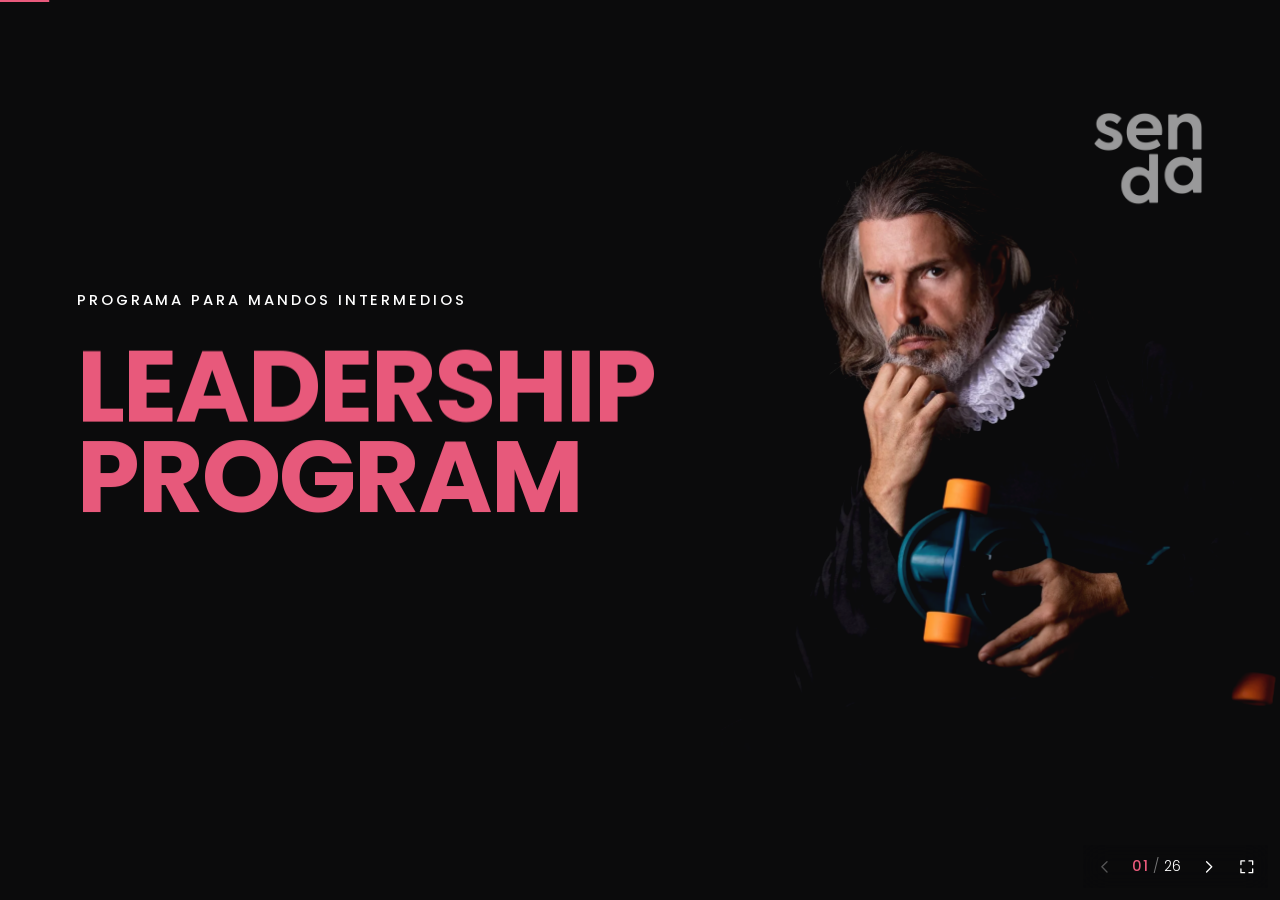
==== commit 89fe1ea3: "Objetivos con movimiento, sin diapositiva de equipo, trama completa Las dos diapositivas de objetivo" ====
--- a/index.html
+++ b/index.html
@@ -241,80 +241,80 @@
   </section>
 
   <!-- ═══ 08 · OBJETIVOS · EMPRESA ═══════════════════════════════════ -->
-  <section class="slide slide--dark" id="objetivos-empresa" data-slide aria-label="Objetivos y beneficios para la empresa">
+  <section class="slide slide--dark" id="objetivos-empresa" data-slide data-scene="goals" aria-label="Objetivos y beneficios para la empresa">
     <header class="head abs" style="--x:6;--y:3.4">
       <p class="eyebrow" data-anim="up">Para la empresa</p>
       <h2 class="title" data-anim="title"><span class="neg">Objetivos y beneficios</span></h2>
     </header>
-    <ol class="goals abs" style="--x:6;--r:6;--y:14;--b:4.5" data-anim="stagger">
-      <li class="goal">
+    <ol class="goals abs" style="--x:6;--r:6;--y:14;--b:4.5">
+      <li class="goal"><span class="goal__wipe" aria-hidden="true"></span>
         <div class="goal__top"><span class="goal__num">1</span>
-          <svg class="ico" viewBox="0 0 48 48" aria-hidden="true"><path d="M5 17h38v25H5Z" pathLength="1"/><path d="M17 17v-5.5h14V17" pathLength="1"/><path d="M24 36V24M18.5 29.5 24 24l5.5 5.5" pathLength="1"/></svg></div>
+          <span class="goal__badge"><svg class="ico" viewBox="0 0 48 48" aria-hidden="true"><path d="M5 17h38v25H5Z" pathLength="1"/><path d="M17 17v-5.5h14V17" pathLength="1"/><path d="M24 36V24M18.5 29.5 24 24l5.5 5.5" pathLength="1"/></svg></span></div>
         <p>Impulsar la <b>profesionalización</b> de la organización.</p>
       </li>
-      <li class="goal">
+      <li class="goal"><span class="goal__wipe" aria-hidden="true"></span>
         <div class="goal__top"><span class="goal__num">2</span>
-          <svg class="ico" viewBox="0 0 48 48" aria-hidden="true"><path d="M5 20h38v21H5Z" pathLength="1"/><path d="M18 20v-5h12v5" pathLength="1"/><path d="M5 28h38" pathLength="1"/><path d="M21 25h6v6h-6Z" pathLength="1"/></svg></div>
+          <span class="goal__badge"><svg class="ico" viewBox="0 0 48 48" aria-hidden="true"><path d="M5 20h38v21H5Z" pathLength="1"/><path d="M18 20v-5h12v5" pathLength="1"/><path d="M5 28h38" pathLength="1"/><path d="M21 25h6v6h-6Z" pathLength="1"/></svg></span></div>
         <p>Proporcionar <b>recursos y herramientas</b> para el mejor desempeño de los mandos intermedios.</p>
       </li>
-      <li class="goal">
+      <li class="goal"><span class="goal__wipe" aria-hidden="true"></span>
         <div class="goal__top"><span class="goal__num">3</span>
-          <svg class="ico" viewBox="0 0 48 48" aria-hidden="true"><path d="m27 4.5 5.1 10.4 11.4 1.6-8.3 8.1 2 11.4L27 30.6l-10.2 5.4 2-11.4-8.3-8.1 11.4-1.6Z" pathLength="1"/><path d="M4 44l9-9M10 46.5l6-6M3.5 37.5l5-5" pathLength="1"/></svg></div>
+          <span class="goal__badge"><svg class="ico" viewBox="0 0 48 48" aria-hidden="true"><path d="m27 4.5 5.1 10.4 11.4 1.6-8.3 8.1 2 11.4L27 30.6l-10.2 5.4 2-11.4-8.3-8.1 11.4-1.6Z" pathLength="1"/><path d="M4 44l9-9M10 46.5l6-6M3.5 37.5l5-5" pathLength="1"/></svg></span></div>
         <p><b>Talento:</b> desarrollar el talento interno, afianzarlo y captar el externo.</p>
       </li>
-      <li class="goal">
+      <li class="goal"><span class="goal__wipe" aria-hidden="true"></span>
         <div class="goal__top"><span class="goal__num">4</span>
-          <svg class="ico" viewBox="0 0 48 48" aria-hidden="true"><path d="M15 7h18v9a9 9 0 0 1-18 0Z" pathLength="1"/><path d="M15 10.5H9.5a5.5 5.5 0 0 0 6 7.2M33 10.5h5.5a5.5 5.5 0 0 1-6 7.2" pathLength="1"/><path d="M24 25v8M18 33h12v5H18ZM14.5 42h19" pathLength="1"/></svg></div>
+          <span class="goal__badge"><svg class="ico" viewBox="0 0 48 48" aria-hidden="true"><path d="M15 7h18v9a9 9 0 0 1-18 0Z" pathLength="1"/><path d="M15 10.5H9.5a5.5 5.5 0 0 0 6 7.2M33 10.5h5.5a5.5 5.5 0 0 1-6 7.2" pathLength="1"/><path d="M24 25v8M18 33h12v5H18ZM14.5 42h19" pathLength="1"/></svg></span></div>
         <p>Promover la <b>excelencia</b> y la <b><i>accountability</i></b> de los profesionales.</p>
       </li>
-      <li class="goal">
+      <li class="goal"><span class="goal__wipe" aria-hidden="true"></span>
         <div class="goal__top"><span class="goal__num">5</span>
-          <svg class="ico" viewBox="0 0 48 48" aria-hidden="true"><circle cx="24" cy="9" r="4.5" pathLength="1"/><path d="M24 14v15M12 9l12 10 12-10M24 29l-7 14M24 29l7 14" pathLength="1"/><path d="M6 21l3 1M42 21l-3 1M9 30h3M39 30h-3" pathLength="1"/></svg></div>
+          <span class="goal__badge"><svg class="ico" viewBox="0 0 48 48" aria-hidden="true"><circle cx="24" cy="9" r="4.5" pathLength="1"/><path d="M24 14v15M12 9l12 10 12-10M24 29l-7 14M24 29l7 14" pathLength="1"/><path d="M6 21l3 1M42 21l-3 1M9 30h3M39 30h-3" pathLength="1"/></svg></span></div>
         <p>Mandos intermedios <b>capacitados, comprometidos y empoderados</b>.</p>
       </li>
-      <li class="goal">
+      <li class="goal"><span class="goal__wipe" aria-hidden="true"></span>
         <div class="goal__top"><span class="goal__num">6</span>
-          <svg class="ico" viewBox="0 0 48 48" aria-hidden="true"><path d="M5 43h10v-9h10v-9h10v-9h8" pathLength="1"/><path d="M36 16V4.5" pathLength="1"/><path d="M36 4.5h8.5l-2.6 3.6 2.6 3.6H36" pathLength="1"/></svg></div>
+          <span class="goal__badge"><svg class="ico" viewBox="0 0 48 48" aria-hidden="true"><path d="M5 43h10v-9h10v-9h10v-9h8" pathLength="1"/><path d="M36 16V4.5" pathLength="1"/><path d="M36 4.5h8.5l-2.6 3.6 2.6 3.6H36" pathLength="1"/></svg></span></div>
         <p>Incorporar una <b>cultura del liderazgo</b> en todos los niveles de la empresa.</p>
       </li>
     </ol>
   </section>
 
   <!-- ═══ 09 · OBJETIVOS · PARTICIPANTES ═════════════════════════════ -->
-  <section class="slide slide--pink" id="objetivos-participantes" data-slide aria-label="Objetivos y beneficios para los participantes">
+  <section class="slide slide--pink" id="objetivos-participantes" data-slide data-scene="goals" aria-label="Objetivos y beneficios para los participantes">
     <header class="head abs" style="--x:6;--y:3.4">
       <p class="eyebrow" data-anim="up">Para los participantes</p>
       <h2 class="title" data-anim="title"><span class="neg">Objetivos y beneficios</span></h2>
     </header>
-    <ol class="goals abs" style="--x:6;--r:6;--y:14;--b:4.5" data-anim="stagger">
-      <li class="goal">
+    <ol class="goals abs" style="--x:6;--r:6;--y:14;--b:4.5">
+      <li class="goal"><span class="goal__wipe" aria-hidden="true"></span>
         <div class="goal__top"><span class="goal__num">1</span>
-          <svg class="ico" viewBox="0 0 48 48" aria-hidden="true"><path d="M24 4c7 5 9 14 6 24H18c-3-10-1-19 6-24Z" pathLength="1"/><circle cx="24" cy="16.5" r="3.5" pathLength="1"/><path d="M18 22l-6 6v7l7-4M30 22l6 6v7l-7-4" pathLength="1"/><path d="M21 33l3 10 3-10" pathLength="1"/></svg></div>
+          <span class="goal__badge"><svg class="ico" viewBox="0 0 48 48" aria-hidden="true"><path d="M24 4c7 5 9 14 6 24H18c-3-10-1-19 6-24Z" pathLength="1"/><circle cx="24" cy="16.5" r="3.5" pathLength="1"/><path d="M18 22l-6 6v7l7-4M30 22l6 6v7l-7-4" pathLength="1"/><path d="M21 33l3 10 3-10" pathLength="1"/></svg></span></div>
         <p>Liberar su <b>potencial</b> para conseguir sus objetivos profesionales.</p>
       </li>
-      <li class="goal">
+      <li class="goal"><span class="goal__wipe" aria-hidden="true"></span>
         <div class="goal__top"><span class="goal__num">2</span>
-          <svg class="ico" viewBox="0 0 48 48" aria-hidden="true"><ellipse cx="24" cy="26" rx="17" ry="7.5" pathLength="1"/><circle cx="24" cy="17" r="4" pathLength="1"/><path d="M17 31c1-5 3.5-7.5 7-7.5s6 2.5 7 7.5" pathLength="1"/><circle class="fill" cx="5" cy="17" r="2"/><circle class="fill" cx="43" cy="17" r="2"/><circle class="fill" cx="9" cy="40" r="2"/><circle class="fill" cx="39" cy="40" r="2"/><circle class="fill" cx="24" cy="44" r="2"/></svg></div>
+          <span class="goal__badge"><svg class="ico" viewBox="0 0 48 48" aria-hidden="true"><ellipse cx="24" cy="26" rx="17" ry="7.5" pathLength="1"/><circle cx="24" cy="17" r="4" pathLength="1"/><path d="M17 31c1-5 3.5-7.5 7-7.5s6 2.5 7 7.5" pathLength="1"/><circle class="fill" cx="5" cy="17" r="2"/><circle class="fill" cx="43" cy="17" r="2"/><circle class="fill" cx="9" cy="40" r="2"/><circle class="fill" cx="39" cy="40" r="2"/><circle class="fill" cx="24" cy="44" r="2"/></svg></span></div>
         <p>Desarrollar su capacidad de <b>liderazgo y autogestión</b>.</p>
       </li>
-      <li class="goal">
+      <li class="goal"><span class="goal__wipe" aria-hidden="true"></span>
         <div class="goal__top"><span class="goal__num">3</span>
-          <svg class="ico" viewBox="0 0 48 48" aria-hidden="true"><circle cx="24" cy="20" r="4" pathLength="1"/><path d="M16 44V33c0-5 3.5-8 8-8s8 3 8 8v11" pathLength="1"/><circle cx="8" cy="8" r="5" pathLength="1"/><path d="M8 5v3l2 1.5" pathLength="1"/><path d="M34 3h11v8H34Z" pathLength="1"/><path d="M4 34h8v10H4Z" pathLength="1"/><path d="M37 38a6 6 0 1 0 6-6" pathLength="1"/><path d="M13 11l6 5M35 11l-5 5" pathLength="1" class="dash"/></svg></div>
+          <span class="goal__badge"><svg class="ico" viewBox="0 0 48 48" aria-hidden="true"><circle cx="24" cy="20" r="4" pathLength="1"/><path d="M16 44V33c0-5 3.5-8 8-8s8 3 8 8v11" pathLength="1"/><circle cx="8" cy="8" r="5" pathLength="1"/><path d="M8 5v3l2 1.5" pathLength="1"/><path d="M34 3h11v8H34Z" pathLength="1"/><path d="M4 34h8v10H4Z" pathLength="1"/><path d="M37 38a6 6 0 1 0 6-6" pathLength="1"/><path d="M13 11l6 5M35 11l-5 5" pathLength="1" class="dash"/></svg></span></div>
         <p>Incorporar los <b>recursos y competencias</b> necesarios para el día a día.</p>
       </li>
-      <li class="goal">
+      <li class="goal"><span class="goal__wipe" aria-hidden="true"></span>
         <div class="goal__top"><span class="goal__num">4</span>
-          <svg class="ico ico--target" viewBox="0 0 48 48" aria-hidden="true"><circle cx="22" cy="26" r="17" pathLength="1"/><circle cx="22" cy="26" r="10.5" pathLength="1"/><circle class="fill" cx="22" cy="26" r="4"/><g class="arrow"><path d="M22 26 41 7" pathLength="1"/><path d="M41 7h-6.5M41 7v6.5" pathLength="1"/></g></svg></div>
+          <span class="goal__badge"><svg class="ico ico--target" viewBox="0 0 48 48" aria-hidden="true"><circle cx="22" cy="26" r="17" pathLength="1"/><circle cx="22" cy="26" r="10.5" pathLength="1"/><circle class="fill" cx="22" cy="26" r="4"/><g class="arrow"><path d="M22 26 41 7" pathLength="1"/><path d="M41 7h-6.5M41 7v6.5" pathLength="1"/></g></svg></span></div>
         <p><b>Impactar</b> positivamente en la organización.</p>
       </li>
-      <li class="goal">
+      <li class="goal"><span class="goal__wipe" aria-hidden="true"></span>
         <div class="goal__top"><span class="goal__num">5</span>
-          <svg class="ico" viewBox="0 0 48 48" aria-hidden="true"><path d="M24 4l16 6v11c0 11-7 19-16 23C15 40 8 32 8 21V10Z" pathLength="1"/><path d="M17 24l5 5 9-10" pathLength="1"/></svg></div>
+          <span class="goal__badge"><svg class="ico" viewBox="0 0 48 48" aria-hidden="true"><path d="M24 4l16 6v11c0 11-7 19-16 23C15 40 8 32 8 21V10Z" pathLength="1"/><path d="M17 24l5 5 9-10" pathLength="1"/></svg></span></div>
         <p>Mejorar como profesional: ganar <b>seguridad, claridad y confianza</b>.</p>
       </li>
-      <li class="goal">
+      <li class="goal"><span class="goal__wipe" aria-hidden="true"></span>
         <div class="goal__top"><span class="goal__num">6</span>
-          <svg class="ico" viewBox="0 0 48 48" aria-hidden="true"><path d="M11 42l13-10 13 10M11 30l13-10 13 10M11 18 24 8l13 10" pathLength="1"/></svg></div>
+          <span class="goal__badge"><svg class="ico" viewBox="0 0 48 48" aria-hidden="true"><path d="M11 42l13-10 13 10M11 30l13-10 13 10M11 18 24 8l13 10" pathLength="1"/></svg></span></div>
         <p>Capacitarse para asumir <b>niveles más altos de responsabilidad</b>.</p>
       </li>
     </ol>
@@ -624,37 +624,8 @@
     </ul>
   </section>
 
-  <!-- ═══ 26 · EQUIPO ════════════════════════════════════════════════ -->
-  <section class="slide slide--light" id="equipo" data-slide aria-label="Equipo">
-    <header class="head abs" style="--x:6;--y:3.4">
-      <p class="eyebrow" data-anim="up">Senda</p>
-      <h2 class="title" data-anim="title"><span class="neg">Equipo</span></h2>
-    </header>
-    <ul class="team abs" style="--x:6;--r:6;--y:13;--b:6" data-anim="stagger">
-      <li class="member" style="--s:1.02;--dy:0">
-        <div class="member__photo"><div class="member__block"></div><img src="img/equipo-cristina.webp" width="533" height="680" loading="lazy" alt="Retrato de Cristina Berenguer"></div>
-        <h3 class="member__name">Cristina Berenguer</h3>
-        <a class="member__link" href="https://www.linkedin.com/in/cristinaberenguer" target="_blank" rel="noopener">linkedin.com/in/<wbr>cristinaberenguer</a>
-      </li>
-      <li class="member" style="--s:1;--dy:0">
-        <div class="member__photo"><div class="member__block"></div><img src="img/equipo-gerard.webp" width="800" height="800" loading="lazy" alt="Retrato de Gerard Gual"></div>
-        <h3 class="member__name">Gerard Gual</h3>
-        <a class="member__link" href="https://www.linkedin.com/in/gerardgual" target="_blank" rel="noopener">linkedin.com/in/<wbr>gerardgual</a>
-      </li>
-      <li class="member" style="--s:.98;--dy:0">
-        <div class="member__photo"><div class="member__block"></div><img src="img/equipo-irene.webp" width="347" height="453" loading="lazy" alt="Retrato de Irene Lara"></div>
-        <h3 class="member__name">Irene Lara</h3>
-        <a class="member__link" href="https://www.linkedin.com/in/irenelaracasteras" target="_blank" rel="noopener">linkedin.com/in/<wbr>irenelaracasteras</a>
-      </li>
-      <li class="member" style="--s:1;--dy:0">
-        <div class="member__photo"><div class="member__block"></div><img src="img/equipo-jordi.webp" width="656" height="658" loading="lazy" alt="Retrato de Jordi Escartin"></div>
-        <h3 class="member__name">Jordi Escartin</h3>
-        <a class="member__link" href="https://www.linkedin.com/in/jordiescartin" target="_blank" rel="noopener">linkedin.com/in/<wbr>jordiescartin</a>
-      </li>
-    </ul>
-  </section>
-
-  <!-- ═══ 27 · CONTACTO ══════════════════════════════════════════════ -->
+
+  <!-- ═══ 26 · CONTACTO ══════════════════════════════════════════════ -->
   <section class="slide slide--dark" id="contacto" data-slide aria-label="Contacto">
     <img class="logo logo--full abs" style="--r:6;--y:5.5;--w:26" src="img/logo-senda.webp" width="800" height="215" loading="lazy" alt="SENDA · Desarrollo organizacional y coaching" data-anim="fade">
     <p class="contact-claim abs" style="--x:6;--y:18" data-anim="title" aria-hidden="true"><span class="neg">¿Hablamos<span class="dot">?</span></span></p>
@@ -676,7 +647,7 @@
     <button class="hud__btn" type="button" id="prev" aria-label="Diapositiva anterior">
       <svg viewBox="0 0 24 24" aria-hidden="true"><path d="M15 5 8 12l7 7"/></svg>
     </button>
-    <p class="hud__count" aria-hidden="true"><span id="count-now">01</span><span class="hud__sep">/</span><span id="count-total">27</span></p>
+    <p class="hud__count" aria-hidden="true"><span id="count-now">01</span><span class="hud__sep">/</span><span id="count-total">26</span></p>
     <button class="hud__btn" type="button" id="next" aria-label="Diapositiva siguiente">
       <svg viewBox="0 0 24 24" aria-hidden="true"><path d="m9 5 7 7-7 7"/></svg>
     </button>
--- a/css/deck.css
+++ b/css/deck.css
@@ -351,11 +351,102 @@
   text-wrap:pretty;
 }
 
-/* ── 08 · Objetivos ───────────────────────────────────────────────────── */
-.goals{ display:grid; grid-template-columns:1fr; gap:1.8rem; counter-reset:none; }
-.goal__top{ display:flex; align-items:center; gap:.9rem; margin-bottom:.5rem; }
-.goal__num{ font-weight:300; font-size:var(--fs-num); line-height:.9; font-variant-numeric:tabular-nums; }
-.goal .ico{ width:3rem; height:3rem; }
+/* ── 08–09 · Objetivos ────────────────────────────────────────────────── */
+/* Retícula de filetes, como las fichas de senda.site. Cada objetivo lleva
+   un número en contorno y su icono en un círculo con una órbita de trazos
+   que gira despacio. El JS va encendiendo un objetivo tras otro (negativo
+   completo: fondo de acento y texto en contraste); al pasar el cursor se
+   enciende el que está debajo. Sin JS, el negativo funciona con :hover. */
+.slide--dark .goals{
+  --line:var(--hair-light); --n:var(--pink);
+  --on-bg:var(--pink); --on-fg:var(--ink); --on-n:var(--ink);
+  --badge:var(--pink); --on-badge:var(--ink); --on-ico:var(--pink);
+}
+.slide--pink .goals{
+  --line:rgba(11,11,12,.24); --n:var(--ink);
+  --on-bg:var(--ink); --on-fg:#fff; --on-n:var(--pink);
+  --badge:var(--ink); --on-badge:var(--pink); --on-ico:var(--ink);
+}
+.goals{
+  display:grid;
+  grid-template-columns:1fr;
+  border-top:1px solid var(--line);
+  border-left:1px solid var(--line);
+}
+.goal{
+  position:relative;
+  overflow:hidden;
+  isolation:isolate;
+  display:flex;
+  flex-direction:column;
+  gap:1rem;
+  padding:1.3rem 1.2rem 1.5rem;
+  border-right:1px solid var(--line);
+  border-bottom:1px solid var(--line);
+  transition:color .55s var(--ease);
+}
+/* Fondo del objetivo encendido: sube desde la base */
+.goal::before{
+  content:"";
+  position:absolute; inset:0;
+  z-index:-1;
+  background:var(--on-bg);
+  transform:scaleY(0);
+  transform-origin:center bottom;
+  transition:transform .7s var(--ease);
+}
+/* Barrido de entrada: un plano de acento cruza la ficha y la descubre */
+.goal__wipe{
+  position:absolute; inset:0;
+  z-index:3;
+  background:var(--n);
+  transform:scaleX(0);
+  pointer-events:none;
+}
+.goal__top{ display:flex; align-items:center; justify-content:space-between; gap:1rem; }
+.goal__num{
+  font-weight:700;
+  font-size:var(--fs-num);
+  line-height:.85;
+  letter-spacing:-.04em;
+  font-variant-numeric:tabular-nums;
+  color:transparent;
+  -webkit-text-stroke:1.5px var(--n);
+  transition:color .55s var(--ease), -webkit-text-stroke-color .55s var(--ease);
+}
+.goal__badge{
+  position:relative;
+  flex:0 0 auto;
+  display:grid; place-items:center;
+  width:3.6rem; height:3.6rem;
+  border-radius:50%;
+  border:1.5px solid var(--badge);
+  transition:background-color .55s var(--ease), border-color .55s var(--ease), transform .7s var(--ease);
+}
+.goal__badge::before{
+  content:"";
+  position:absolute; inset:-.45rem;
+  border-radius:50%;
+  border:1px dashed var(--badge);
+  opacity:.5;
+  animation:goal-orbit 22s linear infinite;
+  transition:border-color .55s var(--ease), opacity .55s ease;
+}
+.goal:nth-child(even) .goal__badge::before{ animation-direction:reverse; }
+@keyframes goal-orbit{ to{ transform:rotate(360deg); } }
+.goal .ico{ width:60%; height:60%; stroke:var(--badge); transition:stroke .55s var(--ease); }
+.goal .ico .fill{ fill:var(--badge); transition:fill .55s var(--ease); }
+.goal p{ text-wrap:pretty; }
+
+/* Encendido (por el JS o, sin JS, con el cursor) */
+.goal.is-on, .goals:not(.is-live) .goal:hover{ color:var(--on-fg); }
+.goal.is-on::before, .goals:not(.is-live) .goal:hover::before{ transform:scaleY(1); }
+.goal.is-on .goal__num, .goals:not(.is-live) .goal:hover .goal__num{ color:var(--on-n); -webkit-text-stroke-color:var(--on-n); }
+.goal.is-on .goal__badge, .goals:not(.is-live) .goal:hover .goal__badge{ background:var(--on-badge); border-color:var(--on-badge); transform:rotate(-10deg) scale(1.06); }
+.goal.is-on .goal__badge::before, .goals:not(.is-live) .goal:hover .goal__badge::before{ border-color:var(--on-badge); opacity:.9; }
+.goal.is-on .ico, .goals:not(.is-live) .goal:hover .ico{ stroke:var(--on-ico); }
+.goal.is-on .ico .fill, .goals:not(.is-live) .goal:hover .ico .fill{ fill:var(--on-ico); }
+@media (prefers-reduced-motion:reduce){ .goal__badge::before{ animation:none; } }
 
 /* ── 09 · Tipografía cinética ─────────────────────────────────────────── */
 #cinetica{ min-height:88svh; justify-content:center; }
@@ -535,32 +626,6 @@
 }
 @media (hover:hover){ .logos li:hover img{ opacity:1; transform:scale(1.06); } }
 
-/* ── 26 · Equipo ──────────────────────────────────────────────────────── */
-.team{ display:grid; grid-template-columns:1fr 1fr; gap:2rem 1rem; }
-.member{ display:flex; flex-direction:column; align-items:center; text-align:center; }
-.member__photo{ position:relative; width:100%; aspect-ratio:4 / 5; margin-bottom:.9rem; }
-.member__block{ position:absolute; left:10%; right:10%; top:22%; bottom:0; background:var(--black); }
-.member__photo img{
-  position:absolute; left:0; right:0; bottom:0;
-  width:100%; height:100%;
-  object-fit:contain; object-position:center bottom;
-  transform:translateY(calc(var(--dy,0) * 1%)) scale(var(--s,1));
-  transform-origin:center bottom;
-  filter:grayscale(1) contrast(1.04);
-  transition:filter var(--t2) ease;
-}
-@media (hover:hover){ .member:hover .member__photo img{ filter:none; } }
-.member__name{ font-weight:700; font-size:1.05rem; line-height:1.2; }
-.member__link{
-  font-size:.75rem;
-  text-decoration:underline;
-  text-underline-offset:.24em;
-  text-decoration-thickness:1px;
-  text-decoration-color:rgba(233,90,124,.45);
-  overflow-wrap:break-word;
-  transition:text-decoration-color var(--t1) ease, color var(--t1) ease;
-}
-.member__link:hover{ text-decoration-color:var(--pink); color:var(--pink); }
 
 /* ── 20 · Contacto ────────────────────────────────────────────────────── */
 #contacto{ min-height:90svh; justify-content:space-between; }
@@ -692,7 +757,7 @@
     content:"";
     position:absolute;
     top:2.4cqw; right:2.4cqw;
-    width:6.6cqw; height:3.8cqw;
+    width:6.6cqw; height:3.3cqw;   /* 6 × 3 puntos exactos: ninguna fila cortada */
     background-image:radial-gradient(circle, var(--pink) 0 .17cqw, transparent .2cqw);
     background-size:1.1cqw 1.1cqw;
     opacity:.5;
@@ -754,13 +819,14 @@
   html.js #definicion .frame-line rect{ fill:none; stroke:var(--pink); stroke-width:5; }
   html.js .statement{ border:0; padding:0; font-size:2.15cqw; line-height:1.55; }
 
-  /* 08 · Objetivos */
-  html.js .goals{ grid-template-columns:repeat(3, 1fr); grid-template-rows:1fr 1fr; gap:2.6cqw 4cqw; }
-  html.js .goal{ display:flex; flex-direction:column; gap:1cqw; }
-  html.js .goal__top{ gap:1.6cqw; margin:0; }
-  html.js .goal__num{ font-size:7.6cqw; }
-  html.js .goal .ico{ width:5.6cqw; height:5.6cqw; }
-  html.js .goal p{ font-size:1.55cqw; line-height:1.5; max-width:24cqw; }
+  /* 08–09 · Objetivos */
+  html.js .goals{ grid-template-columns:repeat(3, minmax(0, 1fr)); grid-template-rows:repeat(2, minmax(0, 1fr)); }
+  html.js .goal{ gap:2cqw; padding:1.9cqw 2.1cqw 2.1cqw; justify-content:flex-start; }
+  html.js .goal__top{ gap:1.2cqw; }
+  html.js .goal__num{ font-size:6.6cqw; -webkit-text-stroke-width:.12cqw; }
+  html.js .goal__badge{ width:5.4cqw; height:5.4cqw; border-width:.11cqw; }
+  html.js .goal__badge::before{ inset:-.65cqw; border-width:.08cqw; }
+  html.js .goal p{ font-size:1.48cqw; line-height:1.45; max-width:25cqw; }
 
   /* 09 · Cinética */
   html.js .kinetic{ position:absolute; inset:0; display:block; }
@@ -832,12 +898,6 @@
   html.js .logos li{ aspect-ratio:auto; min-height:0; overflow:hidden; }
   html.js .logos img{ width:auto; height:78%; max-width:66%; }
 
-  /* 26 · Equipo */
-  html.js .team{ grid-template-columns:repeat(4, 1fr); gap:3cqw; align-items:end; }
-  html.js .member__photo{ aspect-ratio:auto; height:29.5cqw; width:100%; margin-bottom:1.5cqw; }
-  html.js .member__block{ left:16%; right:16%; top:24%; }
-  html.js .member__name{ font-size:1.75cqw; }
-  html.js .member__link{ font-size:1cqw; margin-top:.3cqw; }
 
   /* 20 · Contacto */
   html.js #contacto .logo--full{ width:26cqw; }
@@ -882,7 +942,6 @@
   html.is-embedded #contacto{ min-height:min(180vw, 48rem); }
 }
 @media (min-width:560px) and (max-width:767px){
-  .team{ grid-template-columns:repeat(4, 1fr); }
   .goals{ grid-template-columns:1fr 1fr; }
 }
 
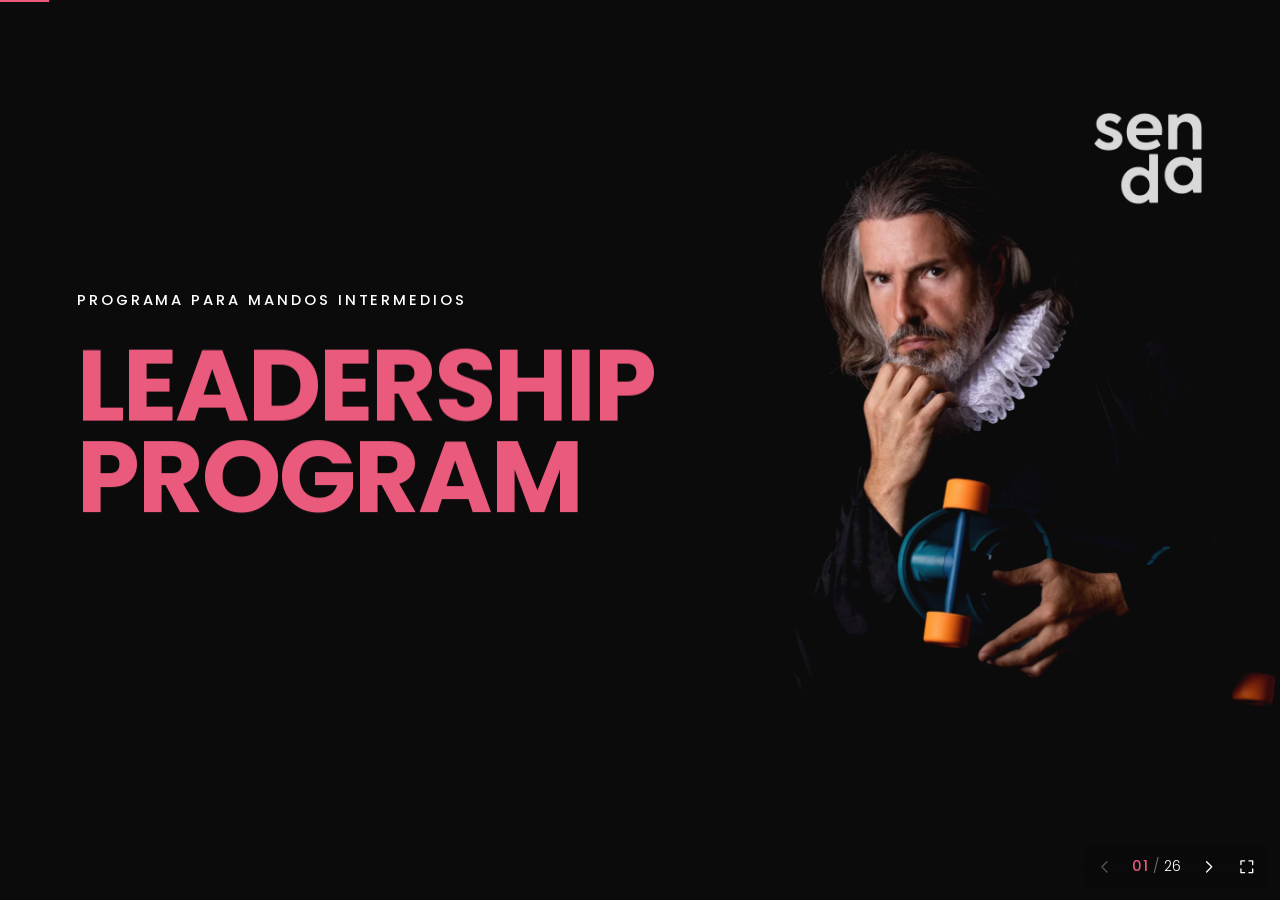
==== commit 7da92d91: "Versión en los enlaces de CSS y JS para saltar la caché del navegador Co-Authored-By: Claude Opus 5." ====
--- a/index.html
+++ b/index.html
@@ -15,8 +15,8 @@
 <link rel="icon" href="img/logo-senda-corto.webp" type="image/webp">
 <link rel="preload" href="fonts/poppins-700-latin.woff2" as="font" type="font/woff2" crossorigin>
 <link rel="preload" href="fonts/poppins-400-latin.woff2" as="font" type="font/woff2" crossorigin>
-<link rel="stylesheet" href="css/fonts.css">
-<link rel="stylesheet" href="css/deck.css">
+<link rel="stylesheet" href="css/fonts.css?v=20261002c">
+<link rel="stylesheet" href="css/deck.css?v=20261002c">
 <script>document.documentElement.className = document.documentElement.className.replace('no-js', 'js');</script>
 </head>
 <body>
@@ -662,6 +662,6 @@
 
 <noscript><style>.hud{display:none}</style></noscript>
 <script src="js/vendor/gsap.min.js" defer></script>
-<script src="js/deck.js" defer></script>
+<script src="js/deck.js?v=20261002c" defer></script>
 </body>
 </html>
--- a/css/deck.css
+++ b/css/deck.css
@@ -745,9 +745,9 @@
   html.js .label{ font-size:.95cqw; }
   html.js .hint{ font-size:.9cqw; }
   html.js .eyebrow{ font-size:.95cqw; }
-  html.js .head{ gap:.7cqw; }
+  html.js .head{ gap:1.25cqw; }   /* aire para las tildes de las mayúsculas (Á, Ó) */
   /* En los bloques de texto el eyebrow va más pegado al título que el resto */
-  html.js .text > .eyebrow{ margin-bottom:-.9cqw; }
+  html.js .text > .eyebrow{ margin-bottom:-.35cqw; }
   html.js .eyebrow--cover{ font-size:1.15cqw; color:#fff; opacity:.86; }
   html.js .eyebrow--frame{ background:var(--bg); padding:0 1.2cqw; z-index:1; }
 
@@ -811,7 +811,7 @@
   /* El tamaño lo calcula el JS (fitGiants): cada línea ocupa justo el ancho
      útil del marco, así nunca se corta una letra ni queda un hueco raro. */
   html.js .slide--chapter .giant{ position:absolute; left:7cqw; right:7cqw; top:50%; transform:translateY(-50%); }
-  html.js .giant__line{ font-size:19.4cqw; line-height:.86; letter-spacing:-.05em; margin-left:-.055em; }
+  html.js .giant__line{ font-size:19.4cqw; line-height:.86; letter-spacing:-.035em; margin-left:-.055em; }   /* con -.05em la L y la A de «CLAVE» se tocaban */
 
   /* 05 · Definición */
   html.js #definicion .frame-line{ display:block; overflow:visible; }
